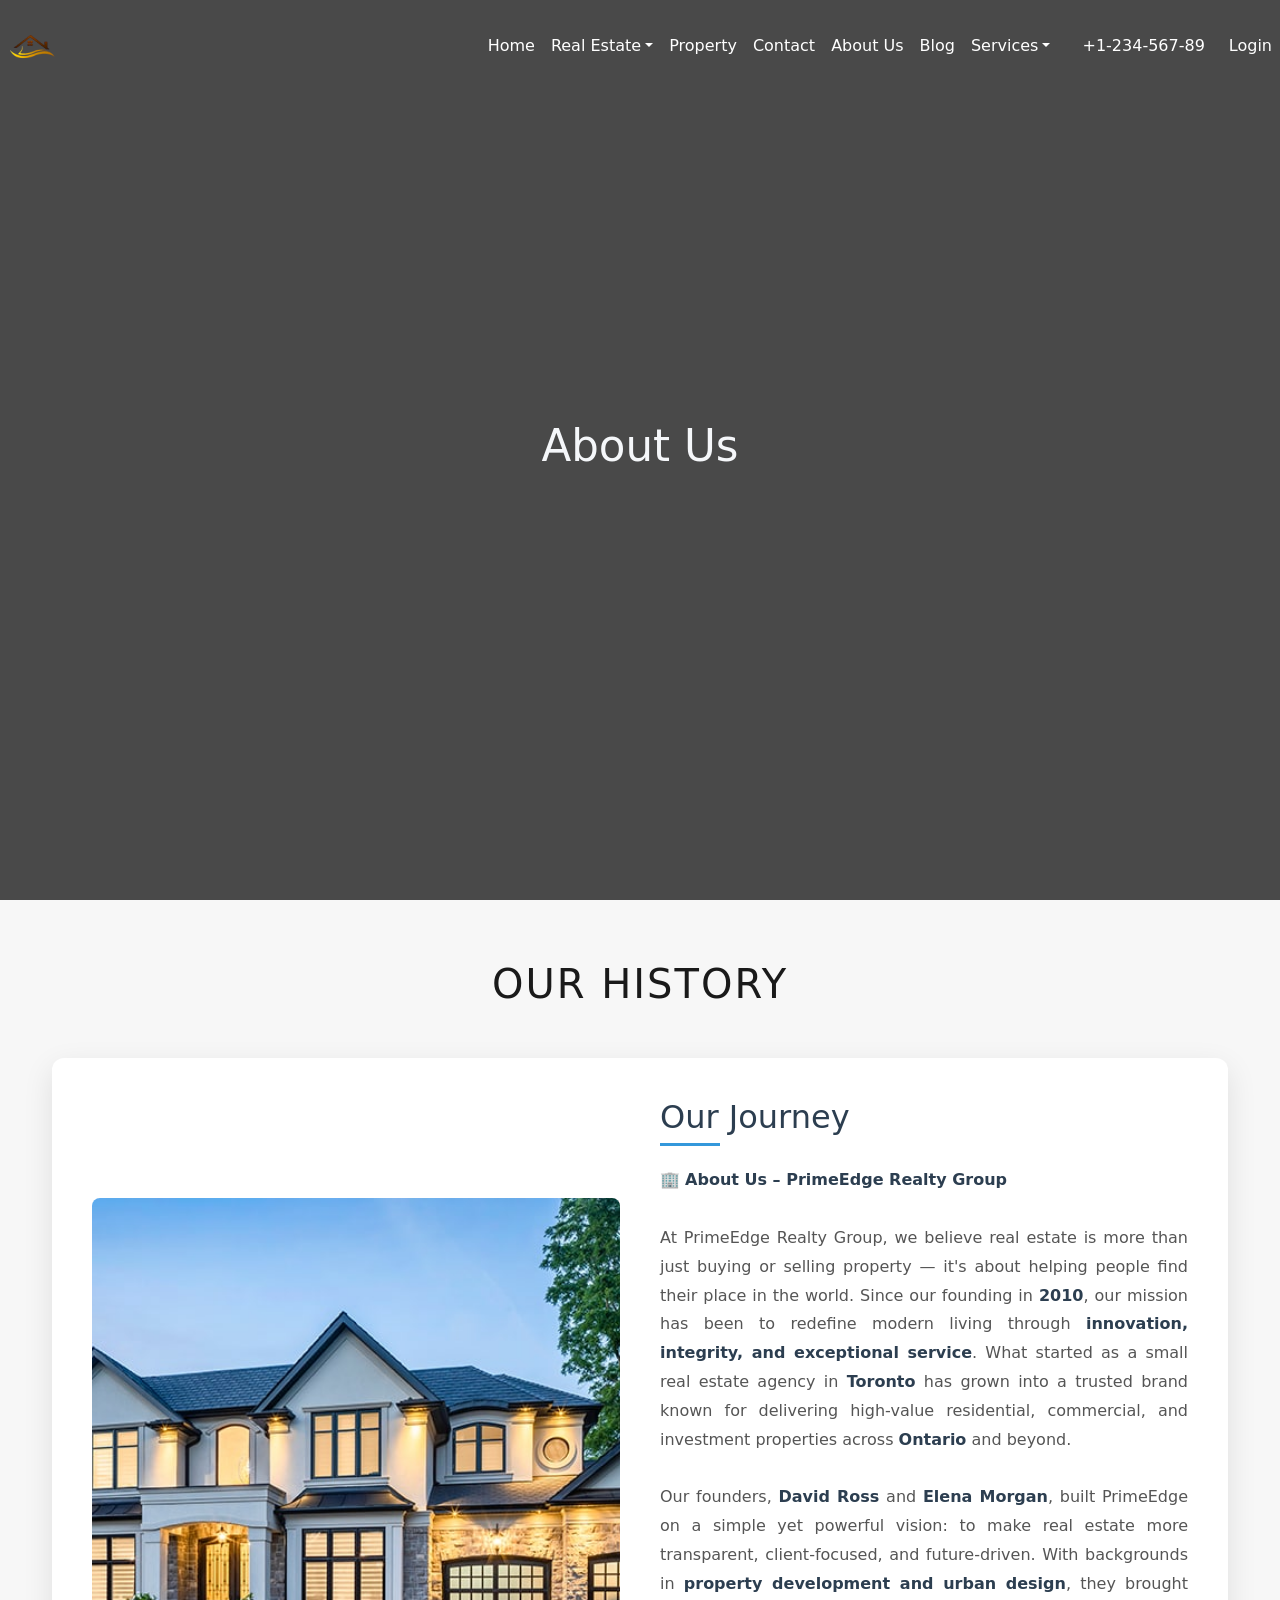
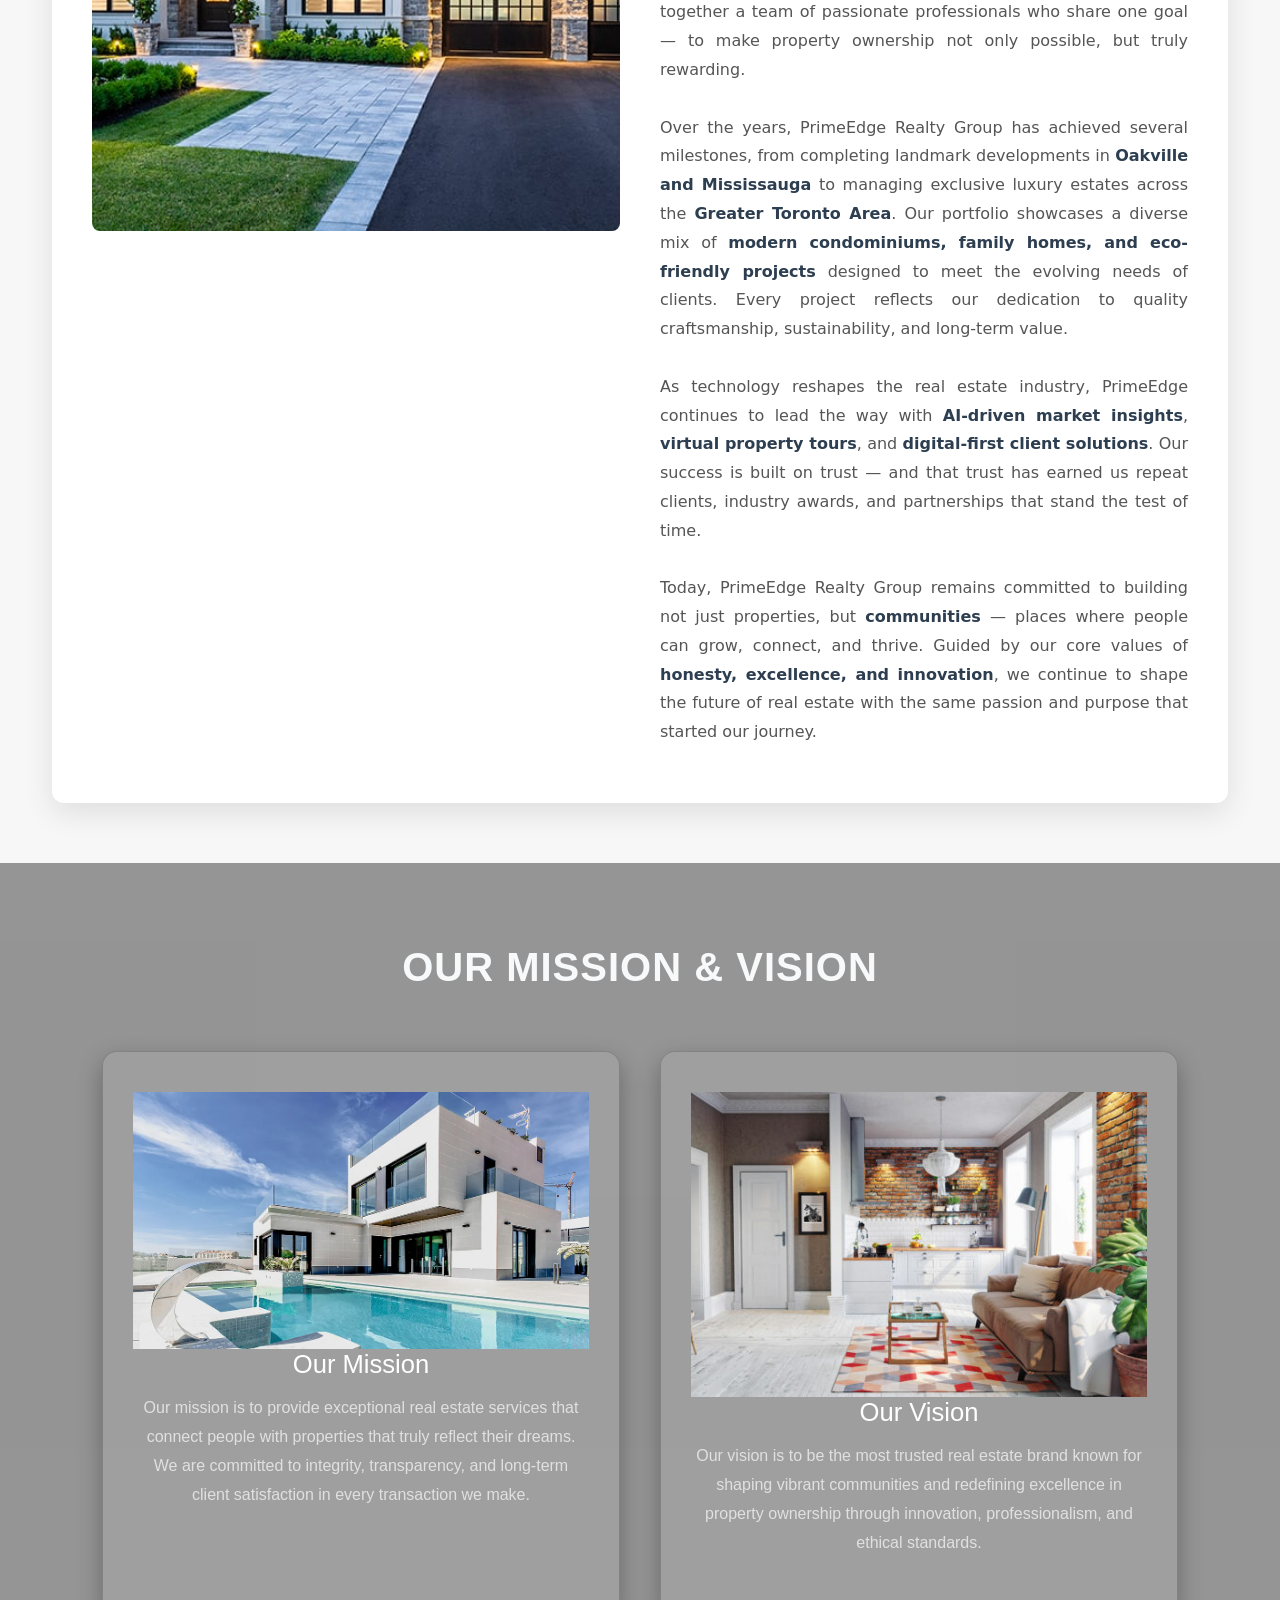
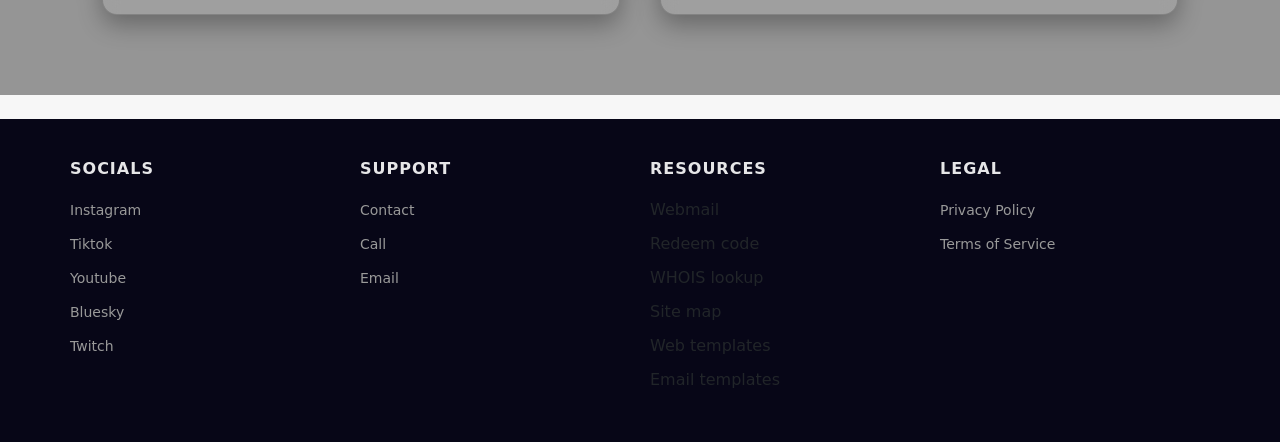
==== html/about.html @ 50046010 "summary" ====
<!DOCTYPE html>
<html lang="en">
<head>
    <meta charset="UTF-8">
    <meta name="viewport" content="width=device-width, initial-scale=1.0">
    <title>Document</title>
    <link href="https://cdn.jsdelivr.net/npm/bootstrap@5.3.2/dist/css/bootstrap.min.css" rel="stylesheet"/>
    <link rel="stylesheet" href="../css/style.css">
    
</head>
<body>
<body>
    <header>
   
<!-- Navbar -->
<nav class="navbar navbar-expand-lg navbar-light">
        <!-- ✅ Logo image -->
        <a class="navbar-brand fw-bold" href="#">
            <img src="../asset/img/logo-removebg-preview.png" alt="Logo">
        </a>
        <button class="navbar-toggler" type="button" data-bs-toggle="collapse" data-bs-target="#navMenu">
            <span class="navbar-toggler-icon"></span>
        </button>
        <div class="collapse navbar-collapse" id="navMenu">
            <ul class="navbar-nav ms-auto align-items-lg-center" style="color: aliceblue;">
                <li class="nav-item"><a class="nav-link" href="index.html">Home</a></li>
                <li class="nav-item dropdown">
                    <a class="nav-link dropdown-toggle" href="#" data-bs-toggle="dropdown">Real Estate</a>
                    <ul class="dropdown-menu">
                        <li><a class="dropdown-item" href="#">List Layout</a></li>
                        <li><a class="dropdown-item" href="#">Grid Layout</a></li>
                        <li><a class="dropdown-item" href="#">Agents</a></li>
                    </ul>
                </li>
                <li class="nav-item"><a class="nav-link" href="#">Property</a></li>
                <li class="nav-item"><a class="nav-link" href="contact.html">Contact</a></li>
                <li class="nav-item"><a class="nav-link" href="#">About Us</a></li>
                <li class="nav-item"><a class="nav-link" href="#">Blog</a></li>
                <li class="nav-item dropdown">
                    <a class="nav-link dropdown-toggle" href="#" data-bs-toggle="dropdown">Services</a>
                    <ul class="dropdown-menu">
                        <li><a class="dropdown-item" href="#">Buying</a></li>
                        <li><a class="dropdown-item" href="#">Selling</a></li>
                        <li><a class="dropdown-item" href="#">Consulting</a></li>
                    </ul>
                </li>
                <!-- Phone + Login buttons -->
                <li class="nav-item d-none d-lg-block ms-3">
                    <a class="nav-link btn btn-outline-light" href="tel:+123456789">+1-234-567-89</a>
                </li>
                <li class="nav-item d-none d-lg-block ms-2">
                    <a class="nav-link btn btn-danger" href="#">Login</a>
                </li>
            </ul>
        </div>
    </div>
</nav>
<!-- HERO IMAGES -->
<div id="container">
  <div id="hero-text"><h1>
    About Us
  </h1></div>
  <div id="overlay"></div>
</div>
   <!-- HISTORY -->
    <section class="history-section">
        <h2>Our History</h2>
        <div class="container">
            <div class="history-content">
                <div class="history-image">
                    <img src="../asset/img/rent i mage.jpg" alt="Company History">
                </div>
                <div class="history-text">
                    <h3>Our Journey</h3>
                    <p>
                        🏢 <strong>About Us – PrimeEdge Realty Group</strong>
                        <br><br>
                        At PrimeEdge Realty Group, we believe real estate is more than just buying or selling property — it's about helping people find their place in the world. Since our founding in <strong>2010</strong>, our mission has been to redefine modern living through <strong>innovation, integrity, and exceptional service</strong>. What started as a small real estate agency in <strong>Toronto</strong> has grown into a trusted brand known for delivering high-value residential, commercial, and investment properties across <strong>Ontario</strong> and beyond.
                        <br><br>
                        Our founders, <strong>David Ross</strong> and <strong>Elena Morgan</strong>, built PrimeEdge on a simple yet powerful vision: to make real estate more transparent, client-focused, and future-driven. With backgrounds in <strong>property development and urban design</strong>, they brought together a team of passionate professionals who share one goal — to make property ownership not only possible, but truly rewarding.
                        <br><br>
                        Over the years, PrimeEdge Realty Group has achieved several milestones, from completing landmark developments in <strong>Oakville and Mississauga</strong> to managing exclusive luxury estates across the <strong>Greater Toronto Area</strong>. Our portfolio showcases a diverse mix of <strong>modern condominiums, family homes, and eco-friendly projects</strong> designed to meet the evolving needs of clients. Every project reflects our dedication to quality craftsmanship, sustainability, and long-term value.
                        <br><br>
                        As technology reshapes the real estate industry, PrimeEdge continues to lead the way with <strong>AI-driven market insights</strong>, <strong>virtual property tours</strong>, and <strong>digital-first client solutions</strong>. Our success is built on trust — and that trust has earned us repeat clients, industry awards, and partnerships that stand the test of time.
                        <br><br>
                        Today, PrimeEdge Realty Group remains committed to building not just properties, but <strong>communities</strong> — places where people can grow, connect, and thrive. Guided by our core values of <strong>honesty, excellence, and innovation</strong>, we continue to shape the future of real estate with the same passion and purpose that started our journey.
                    </p>
                </div>
            </div>
        </div>
    </section>
    <!-- MISSION & VISION -->
    <section class="mission-vision">
  <div class="overlay"></div>
  <div class="container">
    <h2>Our Mission & Vision</h2>

    <div class="content-box">
      <div class="card mission">
        <img src="../asset/img/luxuryhome2024.webp" alt="">
        <h3>Our Mission</h3>
        <p>
          Our mission is to provide exceptional real estate services that connect
          people with properties that truly reflect their dreams. We are committed
          to integrity, transparency, and long-term client satisfaction in every
          transaction we make.
        </p>
      </div>

      <div class="card vision">
        <img src="../asset/img/sales 1.jpg" alt="">
        <h3>Our Vision</h3>
        <p>
          Our vision is to be the most trusted real estate brand known for shaping
          vibrant communities and redefining excellence in property ownership
          through innovation, professionalism, and ethical standards.
        </p>
      </div>
    </div>
  </div>
</section>
</main>
<br>

<!-- footer section -->
  <footer class="footer">
    <div class="contain">
      <div class="col">
        <h1>Socials</h1>
        <ul>
          <li><a href="https://instagram.com/tastedestroyer">Instagram</a></li>
          <li><a href="url">Tiktok</a></li>
          <li><a href="https://www.youtube.com/channel/UCC8LsY0VQxxzwYT3jdhdCZg">Youtube</a></li>
          <li><a href="https://bsky.app/profile/tastedestroyer.bsky.social">Bluesky</a></li>
          <li><a href="https://www.twitch.tv/tastedestroyer">Twitch</a></li>
        </ul>
      </div>
      <div class="col">
        <h1>Support</h1>
        <ul>
          <li><a href="">Contact</a></li>
          <li><a href="">Call</a></li>
          <li><a href="">Email</a></li>
        </ul>
      </div>
      <div class="col">
        <h1>Resources</h1>
        <ul>
          <li>Webmail</li>
          <li>Redeem code</li>
          <li>WHOIS lookup</li>
          <li>Site map</li>
          <li>Web templates</li>
          <li>Email templates</li>
        </ul>
      </div>
      <div class="col">
        <h1>Legal</h1>
        <ul>
          <li><a href="url">Privacy Policy</a></li>
          <li><a href="url">Terms of Service</a></li>
        </ul>
      </div>
      <div class="clearfix"></div>
    </div>
  </footer>
  <!-- END OF FOOTER -->



    <script src="https://cdn.jsdelivr.net/npm/bootstrap@5.3.2/dist/js/bootstrap.bundle.min.js"></script>
</body>
</html>
---- css/style.css ----
/* =========================
  Base / Reset
  ========================= */
*,
*::before,
*::after {
  box-sizing: border-box;
}

html,
body {
  margin: 0;
  padding: 0;
  background: #f7f7f7;
  overflow-x: hidden;
  /* Prevent horizontal scroll */
  width: 100%;
  min-height: 100vh;
}

/* Ensure header/main/section backgrounds remain transparent where required */
header,
main,
section {
  background: transparent !important;
  width: 100%;
  max-width: 100vw;
}

main {
  margin: 0;
  padding-bottom: 0;
}

/* =========================
  Navbar
  ========================= */
.navbar {
  position: absolute;
  top: 0;
  width: 100%;
  z-index: 10;
  transition: background-color 0.3s ease;
  background: transparent;
  padding: 0.6rem 0;
}

.navbar.scrolled {
  background-color: rgba(255, 255, 255, 0.97) !important;
  box-shadow: 0 2px 8px rgba(0, 0, 0, 0.08);
}

.navbar .nav-link {
  color: white !important;
  transition: color 0.3s;
}

.navbar.scrolled .nav-link {
  color: #333 !important;
}

.navbar-brand {
  padding: 0.25rem 0;
}

.navbar-brand img {
  height: 65px;
  width: auto;
  max-width: 220px;
  transition: all 0.3s ease;
  object-fit: contain;
  filter: brightness(1.1) contrast(1.1);
  drop-shadow: 0 2px 4px rgba(0, 0, 0, 0.1);
}

.navbar.scrolled .navbar-brand img {
  filter: brightness(0) invert(0);
}

/* Logo responsive adjustments */
@media (max-width: 768px) {
  .navbar-brand img {
    height: 50px;
    max-width: 180px;
  }
}

@media (max-width: 576px) {
  .navbar-brand img {
    height: 45px;
    max-width: 150px;
  }
}

/* Show dropdown on hover for desktop */
@media (min-width: 992px) {
  .navbar .nav-item.dropdown:hover .dropdown-menu {
    display: block;
    margin-top: 0;
  }
}

/* =========================
  Carousel / Slider / FP (Featured Properties)
  ========================= */
.carousel-item {
  height: 100vh;
  min-height: 0px;
  background-size: cover;
  background-position: center;
  position: relative;
}

.carousel-item::after {
  content: "";
  position: absolute;
  top: 0;
  left: 0;
  width: 100%;
  height: 100%;
  background: rgba(0, 0, 0, 0.45);
  z-index: 1;
}

/* Carousel controls */
.carousel-control-prev-icon,
.carousel-control-next-icon {
  background-color: rgba(0, 0, 0, 0.8);
  border-radius: 50%;
  padding: 0.8rem;
}

.carousel-control-prev,
.carousel-control-next {
  width: 5%;
  z-index: 25;
}

/* Featured properties section specifics */
.fp-section {
  position: relative;
  background: transparent !important;
  z-index: 5;
  padding-bottom: 8rem;
  overflow: visible !important;
}

.fp-section .fp-img {
  height: 420px;
  width: 100%;
  object-fit: cover;
  border-radius: 0.75rem;
  display: block;
}

.fp-section .carousel-item {
  position: relative;
  z-index: 1;
  overflow: visible !important;
}

/* Floating property card */
.fp-card {
  position: absolute;
  width: 75%;
  top: 100%;
  left: 50%;
  transform: translate(-50%, -50%);
  border-radius: 1rem;
  background-color: #fff;
  z-index: 20;
  box-shadow: 0 8px 35px rgba(0, 0, 0, 0.2);
  transition: all 0.4s ease;
  overflow: visible;
}

.fp-card:hover {
  transform: translate(-50%, -55%);
  box-shadow: 0 12px 40px rgba(0, 0, 0, 0.25);
}

.fp-card .card-body {
  padding: 1.6rem;
  overflow: visible;
}

/* Headings inside fp section */
.fp-section h5 {
  color: #212529;
  font-weight: 600;
  margin-bottom: 0.5rem;
}

.fp-section h2 {
  font-weight: 700;
  color: #222;
  margin-bottom: 0.5rem;
}

.fp-section p {
  color: #6c757d;
  font-size: 0.95rem;
}

/* FP responsive tweaks */
@media (max-width: 992px) {
  .fp-card {
    width: 85%;
    transform: translate(-50%, -45%);
  }

  .fp-card:hover {
    transform: translate(-50%, -50%);
  }
}

@media (max-width: 576px) {
  .fp-section {
    padding-bottom: 6rem;
  }

  .fp-section .fp-img {
    height: 300px;
  }

  .fp-card {
    width: 90%;
    transform: translate(-50%, -40%);
  }

  .fp-card:hover {
    transform: translate(-50%, -45%);
  }

  .fp-card .card-body {
    padding: 1rem;
  }

  .fp-section h2 {
    font-size: 1.5rem;
  }
}

/* =========================
  Contact Form
  ========================= */
.contact-form {
  position: absolute;
  top: 50%;
  right: 5%;
  transform: translateY(-50%);
  background: #fff;
  color: #222;
  padding: 32px 28px;
  box-shadow: 0 8px 32px rgba(0, 0, 0, 0.18);
  z-index: 9;
  max-width: 400px;
  width: 90%;
  border: 1px solid #eee;
  opacity: 0.97;
}

.contact-form h5 {
  margin-bottom: 1.2rem;
  font-weight: 700;
  letter-spacing: 0.5px;
  color: #d32f2f;
}

.contact-form .form-control,
.contact-form textarea {
  border-radius: 7px;
  border: 1px solid #e0e0e0;
  box-shadow: none;
  font-size: 1rem;
}

.contact-form .btn-danger {
  border-radius: 7px;
  font-weight: 600;
  letter-spacing: 0.5px;
  box-shadow: 0 2px 8px rgba(211, 47, 47, 0.08);
  background: linear-gradient(90deg, #d32f2f 60%, #ff5252 100%);
  border: none;
}

.contact-form .btn-danger:hover {
  background: linear-gradient(90deg, #ff5252 60%, #d32f2f 100%);
}

/* Contact responsive */
@media (max-width: 992px) {
  .contact-form {
    position: static;
    transform: none;
    margin: 2rem auto 1.5rem;
    width: 95%;
    max-width: 440px;
    box-shadow: 0 4px 16px rgba(0, 0, 0, 0.10);
  }
}

@media (max-width: 768px) {
  .contact-form {
    margin-top: 1.2rem;
    margin-bottom: 1.2rem;
    padding: 22px 15px;
    width: 90%;
  }

  .contact-form .form-control,
  .contact-form textarea {
    font-size: 0.97rem;
  }
}

@media (max-width: 576px) {
  .contact-form {
    padding: 18px 12px;
    width: 90%;
  }
}

/* =========================
  Search / Advanced Search Card
  ========================= */
.search-wrapper {
  position: relative;
}

.search-card {
  position: absolute;
  top: 55%;
  left: 50%;
  transform: translate(-50%, -50%);
  background: #fff;
  width: 95%;
  max-width: 1000px;
  z-index: 15;
}

.search-card .card-body {
  padding: 25px;
}

.search-card .form-label {
  font-size: 0.9rem;
  color: #444;
}

.search-card button {
  margin-top: 6px;
}

/* Search responsive */
@media (max-width: 992px) {
  .search-card {
    margin-top: 1.5rem;
    margin-bottom: 1.5rem;
    position: static;
    transform: none;
    width: 95%;
    max-width: 600px;
  }

  .search-card .card-body {
    padding: 18px 15px;
  }
}

@media (max-width: 768px) {
  .search-card {
    margin-top: 1.2rem;
    margin-bottom: 1.2rem;
    width: 95%;
    max-width: 95%;
  }

  .search-card .card-body {
    padding: 15px 10px;
  }
}

@media (max-width: 576px) {
  .search-card .card-body {
    padding: 12px 8px;
  }
}

/* =========================
  Property Cards / Listings
  ========================= */
.properties-section h4 {
  font-size: 2rem;
}

.properties-section h2 {
  font-size: 3rem;
}

.property-card {
  background: #fff;
  border-radius: 10px;
  overflow: hidden;
  transition: all 0.3s ease;
}

.property-card:hover {
  transform: translateY(-5px);
  box-shadow: 0 8px 20px rgba(0, 0, 0, 0.1);
}

.property-img img {
  width: 100%;
  height: 220px;
  object-fit: cover;
}

.image-badges {
  position: absolute;
  top: 10px;
  left: 10px;
  display: flex;
  gap: 5px;
}

.image-badges span {
  background: rgba(0, 0, 0, 0.6);
  color: white;
  font-size: 0.85rem;
  padding: 2px 8px;
  border-radius: 5px;
}

.agent-info {
  position: absolute;
  bottom: 10px;
  left: 10px;
  display: flex;
  align-items: center;
  background: rgba(255, 255, 255, 0.9);
  border-radius: 30px;
  padding: 5px 10px;
}

.agent-info img {
  width: 35px;
  height: 35px;
  border-radius: 50%;
  margin-right: 8px;
}

.property-body h5 {
  margin-bottom: 5px;
}

.property-footer i {
  cursor: pointer;
  transition: 0.3s;
}

.property-footer i:hover {
  color: #dc3545;
}

.pagination .page-item.active .page-link {
  background-color: #00bfa6;
  border-color: #00bfa6;
  color: white;
}

/* =========================
  Buy / Sell Section (diagonal background)
  ========================= */
.buy-sell-section {
  position: relative;
  margin: 60px 0;
  overflow: hidden;
  transform: skewY(-3deg);
}

.buy-sell-bg {
  background-image: url('../asset/img/pov\ of\ a\ pool.webp');
  background-size: cover;
  background-position: center;
  position: relative;
  padding: 100px 20px;
  transform: skewY(3deg);
  color: white;
}

.buy-sell-bg .overlay {
  position: absolute;
  top: 0;
  left: 0;
  width: 100%;
  height: 100%;
  background: rgba(0, 0, 0, 0.4);
  z-index: 1;
}

.buy-sell-bg .content {
  position: relative;
  z-index: 2;
  text-align: center;
  max-width: 800px;
  margin: 0 auto;
}

.buy-sell-bg h5 {
  font-size: 18px;
  text-transform: uppercase;
  margin-bottom: 10px;
}

.buy-sell-bg h2 {
  font-size: 30px;
  line-height: 1.4;
  margin-bottom: 15px;
}

.buy-sell-bg p {
  font-size: 20px;
  margin-bottom: 25px;
}

.buttons {
  display: flex;
  justify-content: center;
  gap: 15px;
}

.btn {
  padding: 12px 28px;
  border-radius: 4px;
  text-decoration: none;
  font-weight: 500;
  transition: all 0.3s ease;
}

.btn-primary {
  background-color: #e2572a;
  color: white;
}

.btn-primary:hover {
  background-color: #c24520;
}

.btn-secondary {
  background-color: rgba(255, 255, 255, 0.2);
  color: white;
  border: 1px solid rgba(255, 255, 255, 0.5);
}

.btn-secondary:hover {
  background-color: white;
  color: #333;
}

/* =========================
  News / Blog Cards
  ========================= */
.news-section {
  padding: 80px 0;
  text-align: center;
}

.news-section h2 {
  font-weight: 700;
  margin-bottom: 10px;
}

.news-section p.subheading {
  color: #6c757d;
  margin-bottom: 50px;
}

.news-card {
  background: #fff;
  border: none;
  border-radius: 20px;
  overflow: hidden;
  transition: transform 0.3s ease, box-shadow 0.3s ease;
}

.news-card:hover {
  transform: translateY(-8px);
  box-shadow: 0 10px 20px rgba(0, 0, 0, 0.1);
}

.news-card img {
  width: 100%;
  height: 220px;
  object-fit: cover;
}

.news-card-body {
  padding: 25px;
  text-align: left;
}

.news-card-body small {
  color: #6c757d;
  display: block;
  margin-bottom: 8px;
}

.news-card-body a.category {
  color: #0d6efd;
  text-decoration: none;
  font-weight: 500;
}

.news-card-body h5 {
  font-weight: 600;
  margin: 5px 0 10px;
}

.news-card-body p {
  color: #6c757d;
  font-size: 15px;
}

.news-card-body .author {
  font-size: 14px;
  font-weight: 500;
  margin-top: 15px;
  color: #212529;
}

/* =========================
  Featured Properties Section
  ========================= */
.featured-properties-section {
  background: #f8f9fa;
}

.featured-properties-section .carousel-item {
  height: auto;
  min-height: 400px;
  background: transparent;
}

.featured-properties-section .carousel-item::after {
  display: none;
}

.featured-image {
  overflow: hidden;
  border-radius: 15px;
}

.featured-image img {
  width: 100%;
  height: 400px;
  object-fit: cover;
  transition: transform 0.3s ease;
}

.featured-image:hover img {
  transform: scale(1.05);
}

.featured-content {
  background: white;
  border-radius: 15px;
  box-shadow: 0 10px 30px rgba(0, 0, 0, 0.1);
  height: 400px;
  display: flex;
  flex-direction: column;
  justify-content: center;
}

.featured-content h3 {
  color: #333;
  font-size: 1.5rem;
}

.detail-item {
  text-align: center;
}

.detail-item i {
  margin-bottom: 8px;
}

.detail-item h6 {
  color: #333;
  margin-bottom: 0;
}

.carousel-control-prev,
.carousel-control-next {
  width: 5%;
  opacity: 0.8;
}

.carousel-control-prev-icon,
.carousel-control-next-icon {
  width: 2rem;
  height: 2rem;
}

/* Responsive adjustments */
@media (max-width: 992px) {
  .featured-content {
    height: auto;
    margin-top: 20px;
  }

  .featured-image img {
    height: 300px;
  }
}

@media (max-width: 768px) {
  .featured-properties-section .carousel-item {
    min-height: auto;
  }

  .featured-content {
    padding: 20px !important;
  }

  .featured-content h3 {
    font-size: 1.25rem;
  }
}

/* =========================
  Features Section
  ========================= */
.features-section {
  text-align: center;
  padding: 80px 10%;
}

.section-header .subtitle {
  color: #00b8a9;
  font-weight: 600;
}

.section-header .title {
  font-size: 2.5rem;
  margin: 5px 0;
}

/* fixed typo */
.section-header .description {
  color: #777;
  margin-bottom: 50px;
}

.features-grid {
  display: grid;
  grid-template-columns: repeat(auto-fit, minmax(250px, 1fr));
  gap: 50px 40px;
  justify-items: center;
}

.feature-box {
  max-width: 350px;
}

.feature-box .icon {
  font-size: 2.5rem;
  color: #00b8a9;
  margin-bottom: 15px;
  display: inline-block;
}

.feature-box h3 {
  font-size: 1.2rem;
  margin: 10px 0;
  font-weight: 600;
}

.feature-box p {
  color: #666;
  font-size: 0.95rem;
  line-height: 1.6;
}

/* =========================
  Partners / Slider
  ========================= */
.partners-section {
  padding: 60px 0;
  overflow: hidden;
  background: #fff;
  position: relative;
  text-align: center;
}

.section-title {
  font-size: 32px;
  font-weight: 700;
  margin-bottom: 10px;
}

.section-subtitle {
  font-size: 16px;
  font-weight: 400;
  margin-bottom: 40px;
}

.slider-wrapper {
  width: 100%;
  overflow: hidden;
  position: relative;
  display: flex;
  justify-content: center;
  align-items: center;
  mask: linear-gradient(90deg, transparent, white 20%, white 80%, transparent);
  -webkit-mask: linear-gradient(90deg, transparent, white 20%, white 80%, transparent);
}

.slider-track {
  display: flex;
  gap: 60px;
  animation: slideCenter 30s linear infinite;
  will-change: transform;
  align-items: center;
  width: max-content;
}

.partner-item {
  display: flex;
  justify-content: center;
  align-items: center;
  flex-shrink: 0;
  min-width: 120px;
}

.partner-item img {
  width: 120px;
  height: 120px;
  object-fit: contain;
  opacity: .6;
  filter: grayscale(100%);
  transition: all .3s ease;
  border-radius: 10px;
  display: block;
}

.partner-item:hover img {
  opacity: 1;
  filter: grayscale(0);
  transform: scale(1.1);
  box-shadow: 0 8px 22px rgba(0, 0, 0, 0.25);
}

@keyframes slideCenter {
  0% {
    transform: translateX(50%);
  }

  100% {
    transform: translateX(-50%);
  }
}

@media(max-width: 768px) {
  .partner-item img {
    width: 90px;
    height: 90px;
  }
}


        .contact-container {
            max-width: 1200px;
            margin: 0 auto;
            background: white;
            padding: 60px;
            border-radius: 8px;
            box-shadow: 0 2px 10px rgba(0, 0, 0, 0.1);
        }

        .contact-grid {
            display: grid;
            grid-template-columns: 1fr 1fr;
            gap: 60px;
        }

        .form-section {
            display: flex;
            flex-direction: column;
        }

        .form-group {
            margin-bottom: 25px;
        }

        label {
            display: block;
            margin-bottom: 8px;
            color: #333;
            font-size: 14px;
            font-weight: 500;
        }

        input[type="text"],
        input[type="email"],
        input[type="tel"],
        textarea {
            width: 100%;
            padding: 12px 15px;
            border: 1px solid #e0e0e0;
            border-radius: 4px;
            font-size: 14px;
            color: #666;
            transition: border-color 0.3s ease;
            font-family: inherit;
        }

        input[type="text"]:focus,
        input[type="email"]:focus,
        input[type="tel"]:focus,
        textarea:focus {
            outline: none;
            border-color: #17a2b8;
        }

        input::placeholder,
        textarea::placeholder {
            color: #999;
        }

        textarea {
            resize: vertical;
            min-height: 150px;
        }

        .gdpr-section {
            margin-bottom: 25px;
        }

        .gdpr-label {
            font-size: 13px;
            font-weight: 600;
            margin-bottom: 12px;
            display: block;
        }

        .required {
            color: #dc3545;
        }

        .checkbox-wrapper {
            display: flex;
            align-items: flex-start;
            gap: 10px;
        }

        input[type="checkbox"] {
            margin-top: 4px;
            width: 16px;
            height: 16px;
            cursor: pointer;
            flex-shrink: 0;
        }

        .checkbox-label {
            color: #666;
            font-size: 13px;
            line-height: 1.5;
            cursor: pointer;
        }

        .submit-btn {
            background-color: #17a2b8;
            color: white;
            padding: 14px 32px;
            border: none;
            border-radius: 4px;
            font-size: 15px;
            font-weight: 600;
            cursor: pointer;
            transition: background-color 0.3s ease;
            display: inline-block;
        }

        .submit-btn:hover {
            background-color: #138496;
        }

        .info-section {
            display: grid;
            grid-template-columns: 1fr 1fr;
            gap: 30px 40px;
            align-items: start;
        }

        .info-item {
            display: flex;
            align-items: flex-start;
            gap: 15px;
        }

        .info-icon {
            width: 20px;
            height: 20px;
            color: #666;
            flex-shrink: 0;
            margin-top: 2px;
        }

        .info-content h3 {
            font-size: 14px;
            font-weight: 600;
            color: #333;
            margin-bottom: 5px;
        }

        .info-content p {
            font-size: 14px;
            color: #666;
            line-height: 1.6;
        }

        @media (max-width: 968px) {
            .contact-container {
                padding: 40px 30px;
            }

            .contact-grid {
                grid-template-columns: 1fr;
                gap: 40px;
            }
        }

        @media (max-width: 480px) {
            .contact-container {
                padding: 30px 20px;
            }

            body {
                padding: 20px 10px;
            }
        }

/* =========================
  Footer
  ========================= */
footer.footer {
  background-color: #070617;
  width: 100vw;
  margin: 0;
  margin-left: calc(-50vw + 50%);
  padding: 40px 0;
  box-sizing: border-box;
  position: relative;
}

footer.footer .contain {
  max-width: 1200px;
  margin: 0 auto;
  padding: 0 20px;
  display: flex;
  flex-wrap: wrap;
  gap: 30px;
}

footer.footer .col {
  flex: 1;
  min-width: 200px;
}

footer.footer .col h1 {
  color: rgba(255, 255, 255, 0.9);
  font-size: 16px;
  font-weight: 600;
  text-transform: uppercase;
  letter-spacing: 1px;
  margin: 0 0 20px 0;
  padding: 0;
}

footer.footer .col ul {
  list-style: none;
  margin: 0;
  padding: 0;
}

footer.footer .col ul li {
  margin-bottom: 10px;
}

footer.footer .col ul li a {
  color: #999999;
  text-decoration: none;
  font-size: 14px;
  transition: color 0.3s ease;
}

footer.footer .col ul li a:hover {
  color: #ffffff;
}

.clearfix {
  clear: both;
}

/* Footer responsive */
@media (max-width: 768px) {
  footer.footer .contain {
    flex-direction: column;
    gap: 20px;
  }

  footer.footer .col {
    min-width: auto;
  }
}

/* =========================
  Utilities / Misc
  ========================= */
.dummy_page {
  height: 200px;
  width: 100%;
  background-color: #f0f0f0;
  text-align: center;
  padding: 60px 0;
}

/* small fixes */
.property-body h5,
.news-card-body h5 {
  line-height: 1.2;
}

/* Additional fixes for horizontal scroll prevention */
main .container,
main .container-fluid {
  max-width: 100%;
  padding-left: 15px;
  padding-right: 15px;
}

.row {
  margin-left: 0;
  margin-right: 0;
}

.col,
.col-md-3,
.col-md-4,
.col-md-6,
.col-lg-4 {
  padding-left: 10px;
  padding-right: 10px;
}

/* Fix carousel overflow */
.carousel,
.carousel-inner,
.carousel-item {
  width: 100%;
  max-width: 100vw;
  overflow: hidden;
}

/* Fix slider track overflow */
.slider-wrapper {
  overflow: hidden;
  width: 100%;
}



/* Ensure all sections stay within viewport */
section {
  max-width: 100vw;
  overflow-x: hidden;
}

/* Fix agent cards spacing */
@media (max-width: 768px) {

  .col-md-6,
  .col-lg-4 {
    margin-bottom: 20px;
  }
}

/* Fix news section spacing */
.news-section {
  padding: 60px 15px;
}

/* Fix features section spacing */
.features-section {
  padding: 60px 15px;
}

/* Responsive improvements */
@media (max-width: 576px) {
  .container {
    padding-left: 10px;
    padding-right: 10px;
  }

  .properties-section h4 {
    font-size: 1.5rem;
  }

  .properties-section h2 {
    font-size: 2rem;
  }

  .fp-section h2 {
    font-size: 1.8rem;
  }
}

/* Fix any remaining overflow issues */
img {
  max-width: 100%;
  height: auto;
}

.card-img-top {
  width: 100%;
  height: 200px;
  object-fit: cover;
}

/* Ensure buttons don't cause overflow */
.btn {
  word-wrap: break-word;
  white-space: normal;
}
 
/* ===== Mission & Vision Section ===== */
.mission-vision {
  position: relative;
  background: linear-gradient(rgba(13, 13, 13, 0.7), rgba(13, 13, 13, 0.7)),
    url('https://images.unsplash.com/photo-1560185127-6ed189bf02ef?auto=format&fit=crop&w=1600&q=80') center/cover no-repeat;
  color: #fff;
  padding: 80px 20px;
  font-family: 'Poppins', sans-serif;
  overflow: hidden;
}

/* Optional semi-transparent overlay for depth */
.mission-vision .overlay {
  position: absolute;
  top: 0;
  left: 0;
  width: 100%;
  height: 100%;
  background: rgba(0, 0, 0, 0.4);
  z-index: 0;
}

.mission-vision .container {
  position: relative;
  z-index: 2;
  max-width: 1100px;
  margin: 0 auto;
  text-align: center;
}

.mission-vision h2 {
  font-size: 2.5rem;
  color: #f8f9fa;
  margin-bottom: 60px;
  font-weight: 600;
  letter-spacing: 1px;
  text-transform: uppercase;
}

.mission-vision .content-box {
  display: grid;
  grid-template-columns: 1fr 1fr;
  gap: 40px;
}

.mission-vision .card {
  background: rgba(255, 255, 255, 0.1);
  backdrop-filter: blur(8px);
  border-radius: 15px;
  padding: 40px 30px;
  box-shadow: 0 10px 25px rgba(0, 0, 0, 0.3);
  transition: transform 0.3s ease, box-shadow 0.3s ease;
  animation: fadeUp 1.2s ease both;
}

.mission-vision .card:hover {
  transform: translateY(-10px);
  box-shadow: 0 15px 30px rgba(0, 0, 0, 0.4);
}

.mission-vision .icon {
  font-size: 3rem;
  margin-bottom: 15px;
}

.mission-vision h3 {
  font-size: 1.6rem;
  color: #ffffff;
  margin-bottom: 15px;
  font-weight: 500;
}

.mission-vision p {
  font-size: 1rem;
  color: #e0e0e0;
  line-height: 1.8;
}

/* Responsive Layout */
@media (max-width: 900px) {
  .mission-vision .content-box {
    grid-template-columns: 1fr;
  }
}

/* Fade-up animation */
@keyframes fadeUp {
  from {
    opacity: 0;
    transform: translateY(30px);
  }
  to {
    opacity: 1;
    transform: translateY(0);
  }
}
.history-section {
            padding: 60px 20px;
            background: linear-gradient(135deg, #f5f7fa 0%, #c3cfe2 100%);
        }

        .history-section h2 {
            text-align: center;
            font-size: 2.5rem;
            color: #1a1a1a;
            margin-bottom: 50px;
            text-transform: uppercase;
            letter-spacing: 2px;
        }

        .container {
            max-width: 1200px;
            margin: 0 auto;
        }

        .history-content {
            display: grid;
            grid-template-columns: 1fr 1fr;
            gap: 40px;
            /* align-items: center; */
            background: white;
            padding: 40px;
            border-radius: 12px;
            box-shadow: 0 10px 30px rgba(0, 0, 0, 0.1);
        }

        .history-image {
            overflow: hidden;
            border-radius: 8px;
        }

        .history-image img {
            width: 100%;
            height: 50%;
            margin-top: 100px;
            object-fit: cover;
            border-radius: 8px;
            transition: transform 0.3s ease;
        }

        .history-image:hover img {
            transform: scale(1.05);
        }

        .history-text h3 {
            font-size: 2rem;
            color: #2c3e50;
            margin-bottom: 20px;
            position: relative;
            padding-bottom: 10px;
        }

        .history-text h3::after {
            content: '';
            position: absolute;
            bottom: 0;
            left: 0;
            width: 60px;
            height: 3px;
            background: #3498db;
        }

        .history-text p {
            font-size: 1rem;
            color: #555;
            line-height: 1.8;
            text-align: justify;
        }

        .history-text strong {
            color: #2c3e50;
            font-weight: 600;
        }

        /* Responsive Design */
        @media (max-width: 768px) {
            .history-section h2 {
                font-size: 2rem;
                margin-bottom: 30px;
            }

            .history-content {
                grid-template-columns: 1fr;
                padding: 30px 20px;
                gap: 30px;
            }

            .history-text h3 {
                font-size: 1.5rem;
            }

            .history-text p {
                font-size: 0.95rem;
            }
        }

        @media (max-width: 480px) {
            .history-section {
                padding: 40px 15px;
            }

            .history-section h2 {
                font-size: 1.5rem;
            }

            .history-content {
                padding: 20px 15px;
            }
        }* {
  margin: 0;
  padding: 0;
}

#container {
  width: 100vw;
  height: 100vh;
  max-width: 100%;
  background: center / cover no-repeat url("https://cdn.pixabay.com/photo/2015/01/09/11/11/startup-594126_960_720.jpg");
  position: relative;
}

#hero-text {
  z-index: 1;
  position: relative;
  display: flex;
  justify-content: center;
  align-items: center;
  width: 100vw;
  height: 100vh;
}

#hero-text h1 {
  text-transform: capitalize;
  font-size: calc(2rem + 0.9vw);
  color: hsl(216, 33%, 97%);
}

#overlay {
  background: #000;
  width: 100%;
  height: 100%;
  opacity: 0.7;
  position: absolute;
  top: 0;
}
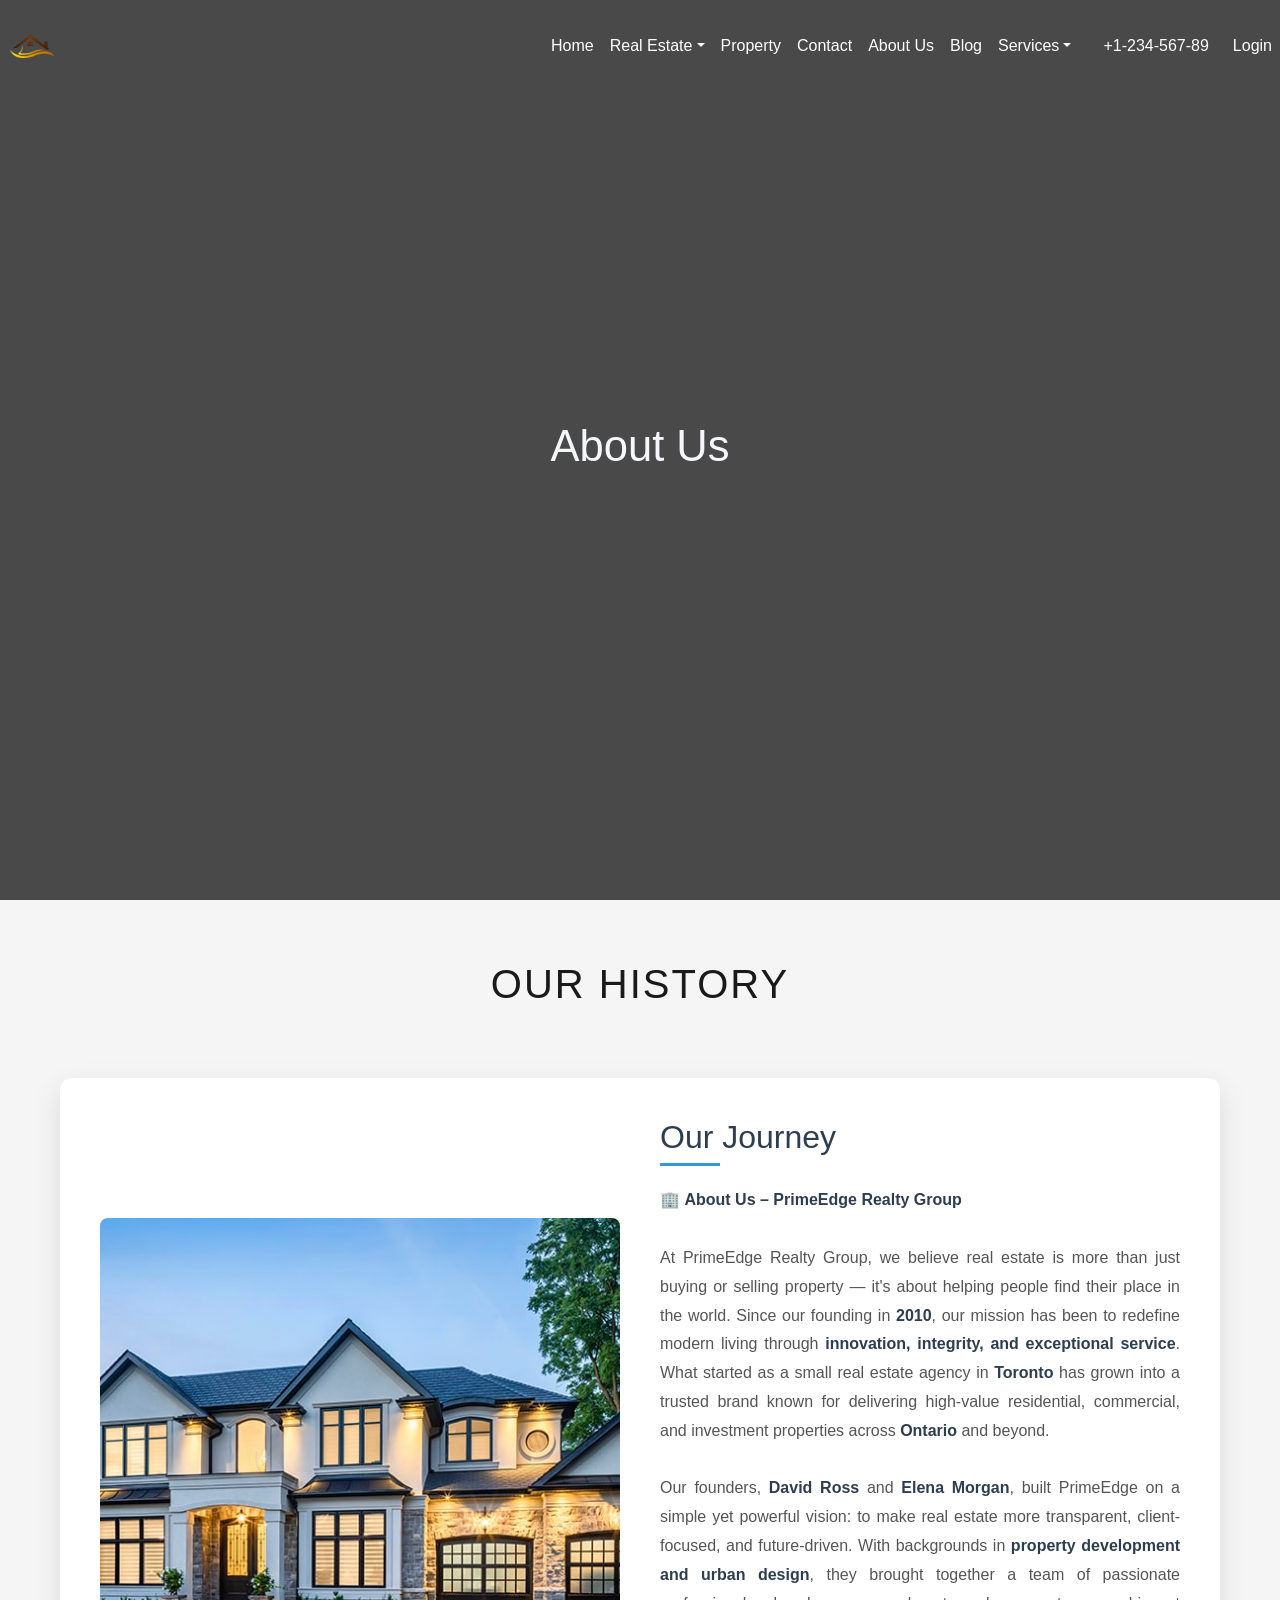
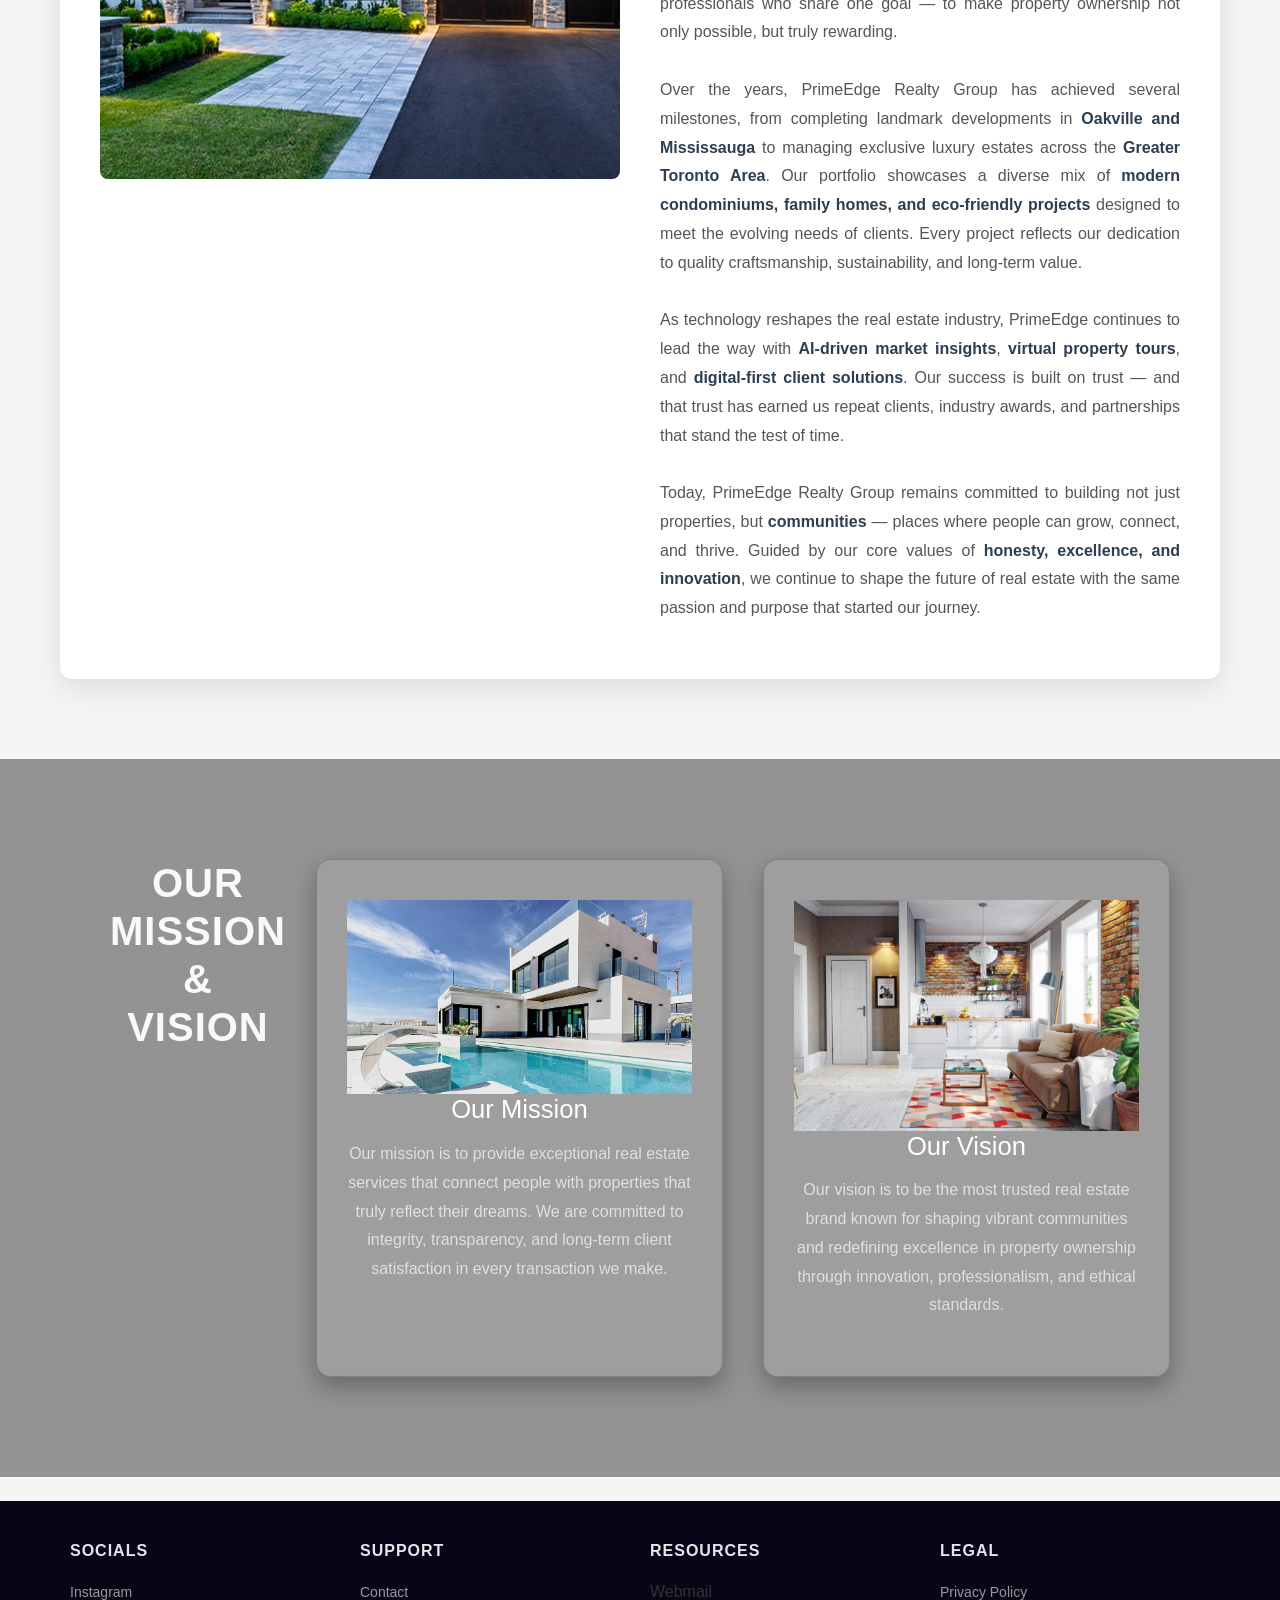
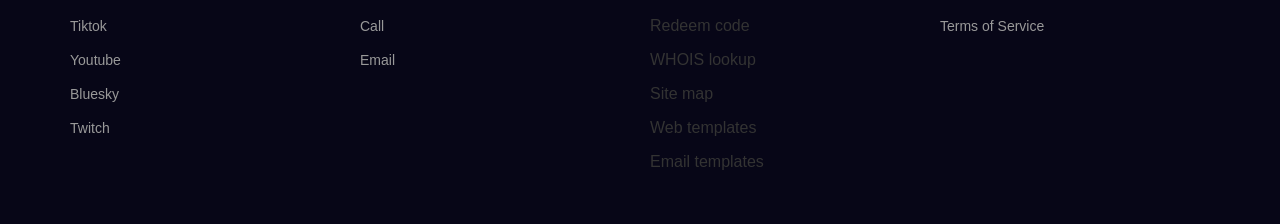
==== commit 83311456: "summary" ====
--- a/html/about.html
+++ b/html/about.html
@@ -57,10 +57,14 @@
 </nav>
 <!-- HERO IMAGES -->
 <div id="container">
-  <div id="hero-text"><h1>
+  <div id="hero-text">
+    <h1>
     About Us
-  </h1></div>
-  <div id="overlay"></div>
+  </h1>
+</div>
+  <div id="overlay">
+    
+  </div>
 </div>
    <!-- HISTORY -->
     <section class="history-section">
--- a/css/style.css
+++ b/css/style.css
@@ -1040,6 +1040,317 @@
                 padding: 20px 10px;
             }
         }
+                * {
+            margin: 0;
+            padding: 0;
+            box-sizing: border-box;
+        }
+
+        body {
+            font-family: 'Segoe UI', Tahoma, Geneva, Verdana, sans-serif;
+            background-color: #f5f5f5;
+            color: #333;
+        }
+        
+        .container {
+            display: flex;
+            max-width: 1400px;
+            margin: 0 auto;
+            gap: 30px;
+            padding: 20px;
+        }
+
+        .main-content {
+            flex: 2;
+        }
+
+        .sidebar {
+            flex: 1;
+            max-width: 400px;
+        }
+
+        .gallery-post {
+            background: white;
+            border-radius: 8px;
+            overflow: hidden;
+            box-shadow: 0 2px 10px rgba(0,0,0,0.1);
+            position: relative;
+        }
+
+        .post-image {
+            width: 100%;
+            height: 500px;
+            object-fit: cover;
+        }
+
+        .post-header {
+            position: absolute;
+            bottom: 0;
+            left: 0;
+            right: 0;
+            background: linear-gradient(135deg, #16a596 0%, #1ab5a6 100%);
+            padding: 30px 40px;
+            color: white;
+        }
+
+        .post-header h1 {
+            font-size: 32px;
+            margin-bottom: 15px;
+            font-weight: 600;
+        }
+
+        .post-meta {
+            font-size: 14px;
+            opacity: 0.95;
+        }
+
+        .post-content {
+            padding: 40px;
+            line-height: 1.8;
+            color: #666;
+        }
+
+        .read-more-btn {
+            display: inline-block;
+            background: #16a596;
+            color: white;
+            padding: 12px 30px;
+            text-decoration: none;
+            border-radius: 4px;
+            margin-top: 20px;
+            transition: background 0.3s;
+        }
+
+        .read-more-btn:hover {
+            background: #138f82;
+        }
+
+        .section-title {
+            font-size: 28px;
+            margin-bottom: 25px;
+            font-weight: 600;
+            color: #333;
+        }
+
+        .agents-section {
+            background: white;
+            padding: 30px;
+            border-radius: 8px;
+            box-shadow: 0 2px 10px rgba(0,0,0,0.1);
+            margin-bottom: 30px;
+        }
+
+        .agent-card {
+            display: flex;
+            align-items: center;
+            margin-bottom: 25px;
+            padding-bottom: 25px;
+            border-bottom: 1px solid #eee;
+        }
+
+        .agent-card:last-child {
+            margin-bottom: 0;
+            padding-bottom: 0;
+            border-bottom: none;
+        }
+
+        .agent-avatar {
+            width: 70px;
+            height: 70px;
+            border-radius: 50%;
+            margin-right: 15px;
+            position: relative;
+            flex-shrink: 0;
+        }
+
+        .agent-avatar img {
+            width: 100%;
+            height: 100%;
+            border-radius: 50%;
+            object-fit: cover;
+        }
+
+        .verified-badge {
+            position: absolute;
+            bottom: 0;
+            right: 0;
+            background: #16a596;
+            color: white;
+            width: 22px;
+            height: 22px;
+            border-radius: 50%;
+            display: flex;
+            align-items: center;
+            justify-content: center;
+            font-size: 12px;
+            border: 2px solid white;
+        }
+
+        .agent-info h3 {
+            font-size: 18px;
+            margin-bottom: 5px;
+            color: #333;
+        }
+
+        .agent-info p {
+            font-size: 13px;
+            color: #666;
+            margin-bottom: 3px;
+        }
+
+        .featured-section {
+            background: white;
+            padding: 30px;
+            border-radius: 8px;
+            box-shadow: 0 2px 10px rgba(0,0,0,0.1);
+        }
+
+        .property-card {
+            position: relative;
+            border-radius: 8px;
+            overflow: hidden;
+            box-shadow: 0 4px 15px rgba(0,0,0,0.2);
+            margin-bottom: 25px;
+        }
+
+        .property-card:last-child {
+            margin-bottom: 0;
+        }
+
+        .property-image {
+            width: 100%;
+            height: 250px;
+            object-fit: cover;
+        }
+
+        .property-badges {
+            position: absolute;
+            top: 15px;
+            left: 0;
+            display: flex;
+            flex-direction: column;
+            gap: 8px;
+        }
+
+        .featured-badge, .trendy-badge {
+            color: white;
+            padding: 6px 16px;
+            font-size: 13px;
+            font-weight: 600;
+            clip-path: polygon(0 0, 100% 0, 95% 100%, 0% 100%);
+        }
+
+        .featured-badge {
+            background: #ff6b35;
+        }
+
+        .trendy-badge {
+            background: #16a596;
+        }
+
+        .property-actions {
+            position: absolute;
+            bottom: 15px;
+            right: 15px;
+            display: flex;
+            gap: 10px;
+        }
+
+        .property-actions button {
+            width: 40px;
+            height: 40px;
+            border-radius: 50%;
+            border: none;
+            background: rgba(255, 255, 255, 0.9);
+            cursor: pointer;
+            display: flex;
+            align-items: center;
+            justify-content: center;
+            transition: all 0.3s;
+        }
+
+        .property-actions button:hover {
+            background: white;
+            transform: scale(1.1);
+        }
+
+        .property-details {
+            padding: 20px;
+        }
+
+        .property-details h3 {
+            font-size: 20px;
+            margin-bottom: 10px;
+            color: #333;
+        }
+
+        .property-description {
+            font-size: 14px;
+            color: #666;
+            margin-bottom: 15px;
+            line-height: 1.6;
+        }
+
+        .property-features {
+            display: flex;
+            gap: 20px;
+            margin-bottom: 15px;
+            padding-bottom: 15px;
+            border-bottom: 1px solid #eee;
+        }
+
+        .feature {
+            display: flex;
+            align-items: center;
+            gap: 8px;
+            font-size: 14px;
+            color: #666;
+        }
+
+        .feature-icon {
+            width: 20px;
+            height: 20px;
+            color: #999;
+        }
+
+        .feature-value {
+            font-weight: 600;
+            color: #333;
+        }
+
+        .property-footer {
+            display: flex;
+            justify-content: space-between;
+            align-items: center;
+        }
+
+        .property-status {
+            font-size: 13px;
+            color: #666;
+            font-weight: 500;
+        }
+
+        .property-price {
+            font-size: 24px;
+            font-weight: 700;
+            color: #16a596;
+        }
+
+        .property-rating {
+            color: #ffa500;
+            font-size: 14px;
+            margin-top: 5px;
+        }
+
+        @media (max-width: 968px) {
+            .container {
+                flex-direction: column;
+            }
+
+            .sidebar {
+                max-width: 100%;
+            }
+        }
 
 /* =========================
   Footer
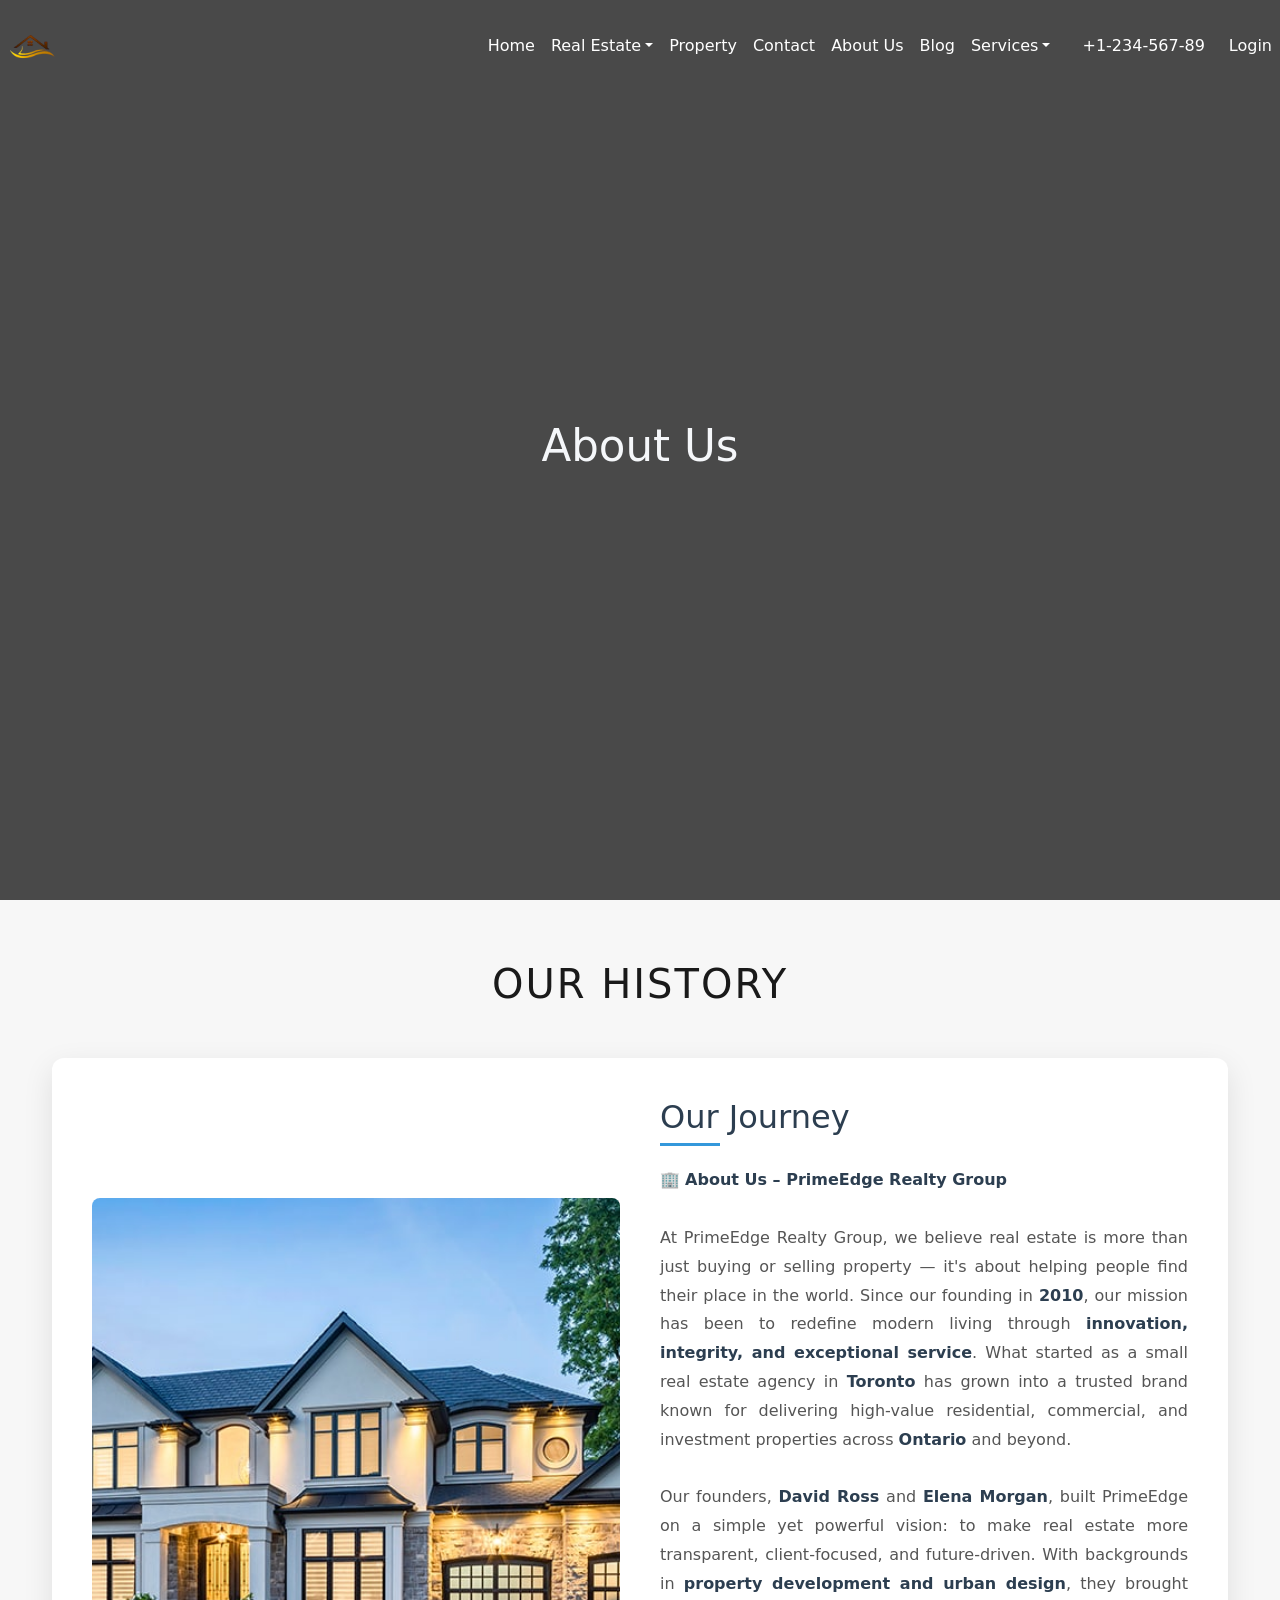
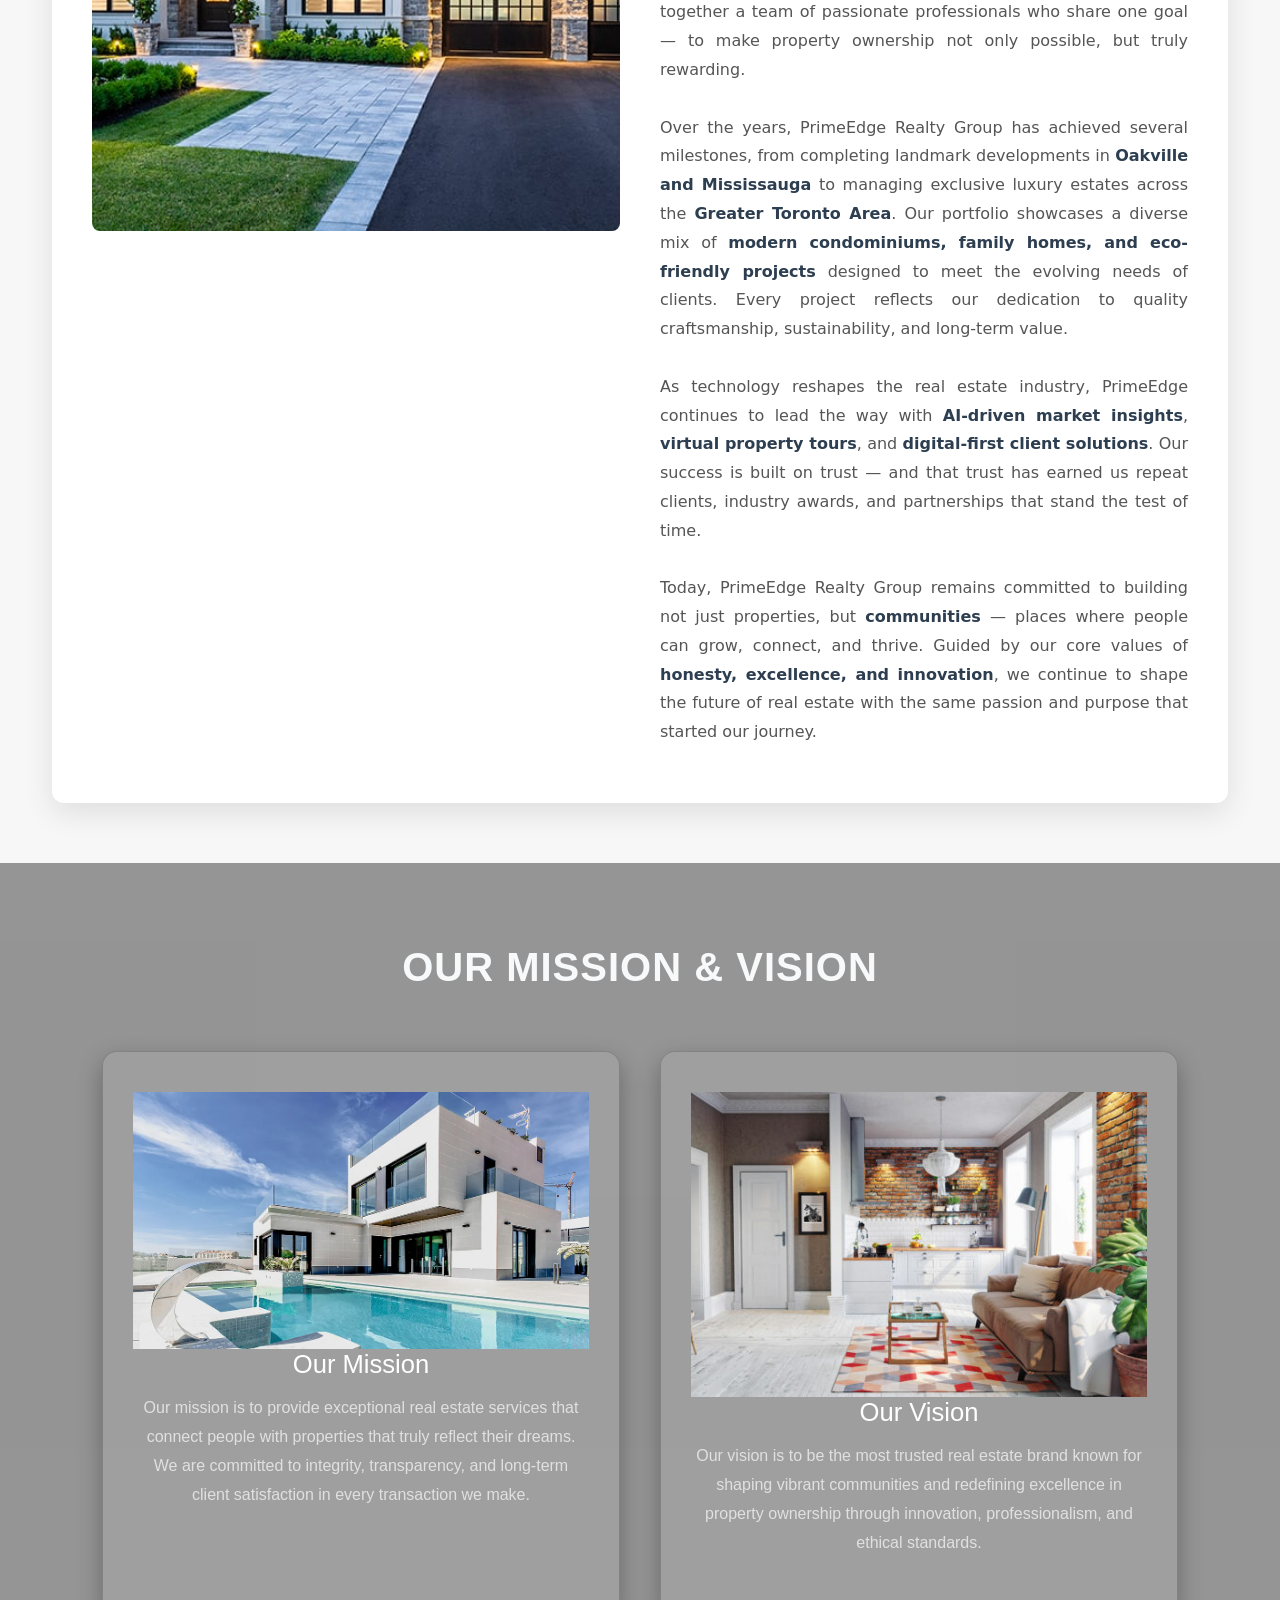
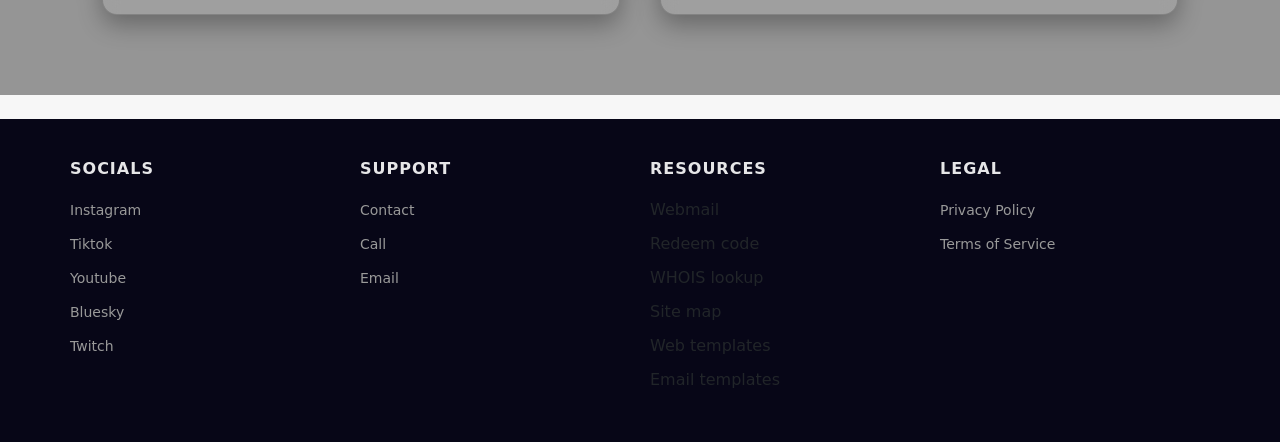
==== commit ef479af4: "Revert "summary" This reverts commit 83311456a89837b42f74fa28e9605274374be078." ====
--- a/html/about.html
+++ b/html/about.html
@@ -57,14 +57,10 @@
 </nav>
 <!-- HERO IMAGES -->
 <div id="container">
-  <div id="hero-text">
-    <h1>
+  <div id="hero-text"><h1>
     About Us
-  </h1>
-</div>
-  <div id="overlay">
-    
-  </div>
+  </h1></div>
+  <div id="overlay"></div>
 </div>
    <!-- HISTORY -->
     <section class="history-section">
--- a/css/style.css
+++ b/css/style.css
@@ -867,7 +867,7 @@
     height: 90px;
   }
 }
-
+/* contact section */
 
         .contact-container {
             max-width: 1200px;
@@ -1040,317 +1040,6 @@
                 padding: 20px 10px;
             }
         }
-                * {
-            margin: 0;
-            padding: 0;
-            box-sizing: border-box;
-        }
-
-        body {
-            font-family: 'Segoe UI', Tahoma, Geneva, Verdana, sans-serif;
-            background-color: #f5f5f5;
-            color: #333;
-        }
-        
-        .container {
-            display: flex;
-            max-width: 1400px;
-            margin: 0 auto;
-            gap: 30px;
-            padding: 20px;
-        }
-
-        .main-content {
-            flex: 2;
-        }
-
-        .sidebar {
-            flex: 1;
-            max-width: 400px;
-        }
-
-        .gallery-post {
-            background: white;
-            border-radius: 8px;
-            overflow: hidden;
-            box-shadow: 0 2px 10px rgba(0,0,0,0.1);
-            position: relative;
-        }
-
-        .post-image {
-            width: 100%;
-            height: 500px;
-            object-fit: cover;
-        }
-
-        .post-header {
-            position: absolute;
-            bottom: 0;
-            left: 0;
-            right: 0;
-            background: linear-gradient(135deg, #16a596 0%, #1ab5a6 100%);
-            padding: 30px 40px;
-            color: white;
-        }
-
-        .post-header h1 {
-            font-size: 32px;
-            margin-bottom: 15px;
-            font-weight: 600;
-        }
-
-        .post-meta {
-            font-size: 14px;
-            opacity: 0.95;
-        }
-
-        .post-content {
-            padding: 40px;
-            line-height: 1.8;
-            color: #666;
-        }
-
-        .read-more-btn {
-            display: inline-block;
-            background: #16a596;
-            color: white;
-            padding: 12px 30px;
-            text-decoration: none;
-            border-radius: 4px;
-            margin-top: 20px;
-            transition: background 0.3s;
-        }
-
-        .read-more-btn:hover {
-            background: #138f82;
-        }
-
-        .section-title {
-            font-size: 28px;
-            margin-bottom: 25px;
-            font-weight: 600;
-            color: #333;
-        }
-
-        .agents-section {
-            background: white;
-            padding: 30px;
-            border-radius: 8px;
-            box-shadow: 0 2px 10px rgba(0,0,0,0.1);
-            margin-bottom: 30px;
-        }
-
-        .agent-card {
-            display: flex;
-            align-items: center;
-            margin-bottom: 25px;
-            padding-bottom: 25px;
-            border-bottom: 1px solid #eee;
-        }
-
-        .agent-card:last-child {
-            margin-bottom: 0;
-            padding-bottom: 0;
-            border-bottom: none;
-        }
-
-        .agent-avatar {
-            width: 70px;
-            height: 70px;
-            border-radius: 50%;
-            margin-right: 15px;
-            position: relative;
-            flex-shrink: 0;
-        }
-
-        .agent-avatar img {
-            width: 100%;
-            height: 100%;
-            border-radius: 50%;
-            object-fit: cover;
-        }
-
-        .verified-badge {
-            position: absolute;
-            bottom: 0;
-            right: 0;
-            background: #16a596;
-            color: white;
-            width: 22px;
-            height: 22px;
-            border-radius: 50%;
-            display: flex;
-            align-items: center;
-            justify-content: center;
-            font-size: 12px;
-            border: 2px solid white;
-        }
-
-        .agent-info h3 {
-            font-size: 18px;
-            margin-bottom: 5px;
-            color: #333;
-        }
-
-        .agent-info p {
-            font-size: 13px;
-            color: #666;
-            margin-bottom: 3px;
-        }
-
-        .featured-section {
-            background: white;
-            padding: 30px;
-            border-radius: 8px;
-            box-shadow: 0 2px 10px rgba(0,0,0,0.1);
-        }
-
-        .property-card {
-            position: relative;
-            border-radius: 8px;
-            overflow: hidden;
-            box-shadow: 0 4px 15px rgba(0,0,0,0.2);
-            margin-bottom: 25px;
-        }
-
-        .property-card:last-child {
-            margin-bottom: 0;
-        }
-
-        .property-image {
-            width: 100%;
-            height: 250px;
-            object-fit: cover;
-        }
-
-        .property-badges {
-            position: absolute;
-            top: 15px;
-            left: 0;
-            display: flex;
-            flex-direction: column;
-            gap: 8px;
-        }
-
-        .featured-badge, .trendy-badge {
-            color: white;
-            padding: 6px 16px;
-            font-size: 13px;
-            font-weight: 600;
-            clip-path: polygon(0 0, 100% 0, 95% 100%, 0% 100%);
-        }
-
-        .featured-badge {
-            background: #ff6b35;
-        }
-
-        .trendy-badge {
-            background: #16a596;
-        }
-
-        .property-actions {
-            position: absolute;
-            bottom: 15px;
-            right: 15px;
-            display: flex;
-            gap: 10px;
-        }
-
-        .property-actions button {
-            width: 40px;
-            height: 40px;
-            border-radius: 50%;
-            border: none;
-            background: rgba(255, 255, 255, 0.9);
-            cursor: pointer;
-            display: flex;
-            align-items: center;
-            justify-content: center;
-            transition: all 0.3s;
-        }
-
-        .property-actions button:hover {
-            background: white;
-            transform: scale(1.1);
-        }
-
-        .property-details {
-            padding: 20px;
-        }
-
-        .property-details h3 {
-            font-size: 20px;
-            margin-bottom: 10px;
-            color: #333;
-        }
-
-        .property-description {
-            font-size: 14px;
-            color: #666;
-            margin-bottom: 15px;
-            line-height: 1.6;
-        }
-
-        .property-features {
-            display: flex;
-            gap: 20px;
-            margin-bottom: 15px;
-            padding-bottom: 15px;
-            border-bottom: 1px solid #eee;
-        }
-
-        .feature {
-            display: flex;
-            align-items: center;
-            gap: 8px;
-            font-size: 14px;
-            color: #666;
-        }
-
-        .feature-icon {
-            width: 20px;
-            height: 20px;
-            color: #999;
-        }
-
-        .feature-value {
-            font-weight: 600;
-            color: #333;
-        }
-
-        .property-footer {
-            display: flex;
-            justify-content: space-between;
-            align-items: center;
-        }
-
-        .property-status {
-            font-size: 13px;
-            color: #666;
-            font-weight: 500;
-        }
-
-        .property-price {
-            font-size: 24px;
-            font-weight: 700;
-            color: #16a596;
-        }
-
-        .property-rating {
-            color: #ffa500;
-            font-size: 14px;
-            margin-top: 5px;
-        }
-
-        @media (max-width: 968px) {
-            .container {
-                flex-direction: column;
-            }
-
-            .sidebar {
-                max-width: 100%;
-            }
-        }
 
 /* =========================
   Footer
@@ -1792,3 +1481,433 @@
 }
 
 
+/* --- Header Section --- */
+  .breadcrumb {
+            padding: 20px 40px;
+            background-color: #fff;
+            border-bottom: 1px solid #e0e0e0;
+        }
+
+        .breadcrumb a {
+            color: #00a699;
+            text-decoration: none;
+            font-size: 14px;
+        }
+
+        .breadcrumb a:hover {
+            text-decoration: underline;
+        }
+
+        .breadcrumb span {
+            color: #999;
+            margin: 0 8px;
+        }
+
+        .header-section {
+            padding: 30px 40px;
+            background-color: #fff;
+            display: flex;
+            justify-content: space-between;
+            align-items: flex-start;
+        }
+
+        .property-info h1 {
+            font-size: 2em;
+            color: #333;
+            margin-bottom: 10px;
+        }
+
+        .property-info p {
+            color: #666;
+            font-size: 14px;
+        }
+
+        .price-section {
+            text-align: right;
+        }
+
+        .price-label {
+            color: #666;
+            font-size: 14px;
+            margin-bottom: 5px;
+        }
+
+        .price {
+            font-size: 2.5em;
+            color: #00a699;
+            font-weight: bold;
+        }
+
+        .gallery-container {
+            padding: 20px 40px;
+            background-color: #fff;
+        }
+
+        .gallery-grid {
+            display: grid;
+            grid-template-columns: 2fr 1fr;
+            grid-template-rows: repeat(2, 300px);
+            gap: 10px;
+            height: 610px;
+        }
+
+        .gallery-item {
+            position: relative;
+            overflow: hidden;
+            cursor: pointer;
+            border-radius: 8px;
+        }
+
+        .gallery-item img {
+            width: 100%;
+            height: 100%;
+            object-fit: cover;
+            transition: transform 0.3s ease;
+        }
+
+        .gallery-item:hover img {
+            transform: scale(1.05);
+        }
+
+        .main-image {
+            grid-row: 1 / 3;
+            grid-column: 1;
+        }
+
+        .side-images {
+            display: grid;
+            grid-template-rows: repeat(2, 1fr);
+            gap: 10px;
+        }
+
+        .bottom-images {
+            display: grid;
+            grid-template-columns: repeat(3, 1fr);
+            gap: 10px;
+            margin-top: 10px;
+        }
+
+        .see-all-overlay {
+            position: absolute;
+            bottom: 20px;
+            right: 20px;
+            background-color: rgba(0, 0, 0, 0.7);
+            color: white;
+            padding: 12px 24px;
+            border-radius: 8px;
+            font-weight: bold;
+            cursor: pointer;
+            transition: background-color 0.3s ease;
+        }
+
+        .see-all-overlay:hover {
+            background-color: rgba(0, 0, 0, 0.85);
+        }
+
+        .content-wrapper {
+            max-width: 1400px;
+            margin: 0 auto;
+            padding: 40px;
+            display: grid;
+            grid-template-columns: 2fr 1fr;
+            gap: 40px;
+        }
+
+        .main-content {
+            background: white;
+            padding: 30px;
+            border-radius: 8px;
+        }
+
+        .property-header {
+            display: flex;
+            justify-content: space-between;
+            align-items: center;
+            margin-bottom: 30px;
+            padding-bottom: 20px;
+            border-bottom: 1px solid #e0e0e0;
+        }
+
+        .property-id {
+            color: #666;
+            font-size: 14px;
+        }
+
+        .property-id strong {
+            color: #00a699;
+            font-weight: normal;
+        }
+
+        .featured-badge {
+            background-color: #ff6b6b;
+            color: white;
+            padding: 4px 12px;
+            border-radius: 4px;
+            font-size: 12px;
+            font-weight: bold;
+            margin-left: 10px;
+        }
+
+        .action-icons {
+            display: flex;
+            gap: 15px;
+        }
+
+        .action-icon {
+            width: 40px;
+            height: 40px;
+            border-radius: 50%;
+            background-color: #f5f5f5;
+            display: flex;
+            align-items: center;
+            justify-content: center;
+            cursor: pointer;
+            transition: background-color 0.3s ease;
+            font-size: 20px;
+            color: #999;
+        }
+
+        .action-icon:hover {
+            background-color: #e0e0e0;
+        }
+
+        .property-stats {
+            display: flex;
+            gap: 40px;
+            margin-bottom: 30px;
+        }
+
+        .stat-item {
+            text-align: center;
+        }
+
+        .stat-label {
+            color: #666;
+            font-size: 14px;
+            margin-bottom: 10px;
+        }
+
+        .stat-value {
+            display: flex;
+            align-items: center;
+            gap: 10px;
+            font-size: 18px;
+            font-weight: bold;
+            color: #333;
+        }
+
+        .stat-icon {
+            color: #00a699;
+            font-size: 24px;
+        }
+
+        .section-title {
+            color: #00a699;
+            font-size: 20px;
+            font-weight: bold;
+            margin-bottom: 15px;
+        }
+
+        .description-text {
+            color: #666;
+            line-height: 1.8;
+            margin-bottom: 30px;
+        }
+
+        .details-list {
+            list-style: none;
+        }
+
+        .detail-item {
+            padding: 15px;
+            margin-bottom: 10px;
+            background-color: #f9f9f9;
+            border-radius: 4px;
+        }
+
+        .detail-item:nth-child(even) {
+            background-color: #fff;
+        }
+
+        .detail-label {
+            font-weight: bold;
+            color: #333;
+            margin-right: 10px;
+        }
+
+        .detail-value {
+            color: #666;
+        }
+
+        .sidebar {
+            position: sticky;
+            top: 20px;
+            height: fit-content;
+        }
+
+        .agent-card {
+            background: white;
+            padding: 30px;
+            border-radius: 8px;
+            text-align: center;
+        }
+
+        .agent-photo {
+            width: 120px;
+            height: 120px;
+            border-radius: 50%;
+            margin: 0 auto 20px;
+            overflow: hidden;
+        }
+
+        .agent-photo img {
+            width: 100%;
+            height: 100%;
+            object-fit: cover;
+        }
+
+        .agent-name {
+            font-size: 20px;
+            font-weight: bold;
+            color: #333;
+            margin-bottom: 20px;
+        }
+
+        .contact-info {
+            text-align: left;
+            margin-bottom: 25px;
+        }
+
+        .contact-item {
+            display: flex;
+            justify-content: space-between;
+            padding: 10px 0;
+            border-bottom: 1px solid #f0f0f0;
+            font-size: 14px;
+        }
+
+        .contact-label {
+            color: #666;
+        }
+
+        .contact-value {
+            color: #333;
+            font-weight: 500;
+        }
+
+        .view-listings-btn {
+            width: 100%;
+            padding: 15px;
+            background-color: #00bfa5;
+            color: white;
+            border: none;
+            border-radius: 4px;
+            font-size: 16px;
+            font-weight: bold;
+            cursor: pointer;
+            margin-bottom: 25px;
+            transition: background-color 0.3s ease;
+        }
+
+        .view-listings-btn:hover {
+            background-color: #00a890;
+        }
+
+        .contact-form {
+            text-align: left;
+        }
+
+        .form-group {
+            margin-bottom: 15px;
+        }
+
+        .form-label {
+            display: block;
+            color: #333;
+            font-size: 14px;
+            font-weight: 500;
+            margin-bottom: 5px;
+        }
+
+        .form-input {
+            width: 100%;
+            padding: 12px;
+            border: 1px solid #ddd;
+            border-radius: 4px;
+            font-size: 14px;
+            transition: border-color 0.3s ease;
+        }
+
+        .form-input:focus {
+            outline: none;
+            border-color: #00bfa5;
+        }
+
+        textarea.form-input {
+            resize: vertical;
+            min-height: 100px;
+        }
+
+        @media (max-width: 1024px) {
+            .content-wrapper {
+                grid-template-columns: 1fr;
+            }
+
+            .gallery-grid {
+                grid-template-columns: 1fr;
+                grid-template-rows: auto;
+                height: auto;
+            }
+
+            .main-image {
+                grid-row: auto;
+                grid-column: auto;
+                height: 400px;
+            }
+
+            .side-images {
+                display: none;
+            }
+
+            .bottom-images {
+                grid-template-columns: repeat(2, 1fr);
+            }
+
+            .sidebar {
+                position: static;
+            }
+        }
+
+        @media (max-width: 768px) {
+            .header-section {
+                flex-direction: column;
+                padding: 20px;
+            }
+
+            .price-section {
+                text-align: left;
+                margin-top: 20px;
+            }
+
+            .gallery-container {
+                padding: 10px;
+            }
+
+            .breadcrumb {
+                padding: 15px 20px;
+            }
+
+            .bottom-images {
+                grid-template-columns: 1fr;
+            }
+
+            .content-wrapper {
+                padding: 20px;
+            }
+
+            .property-stats {
+                flex-direction: column;
+                gap: 20px;
+            }
+        }
+ 
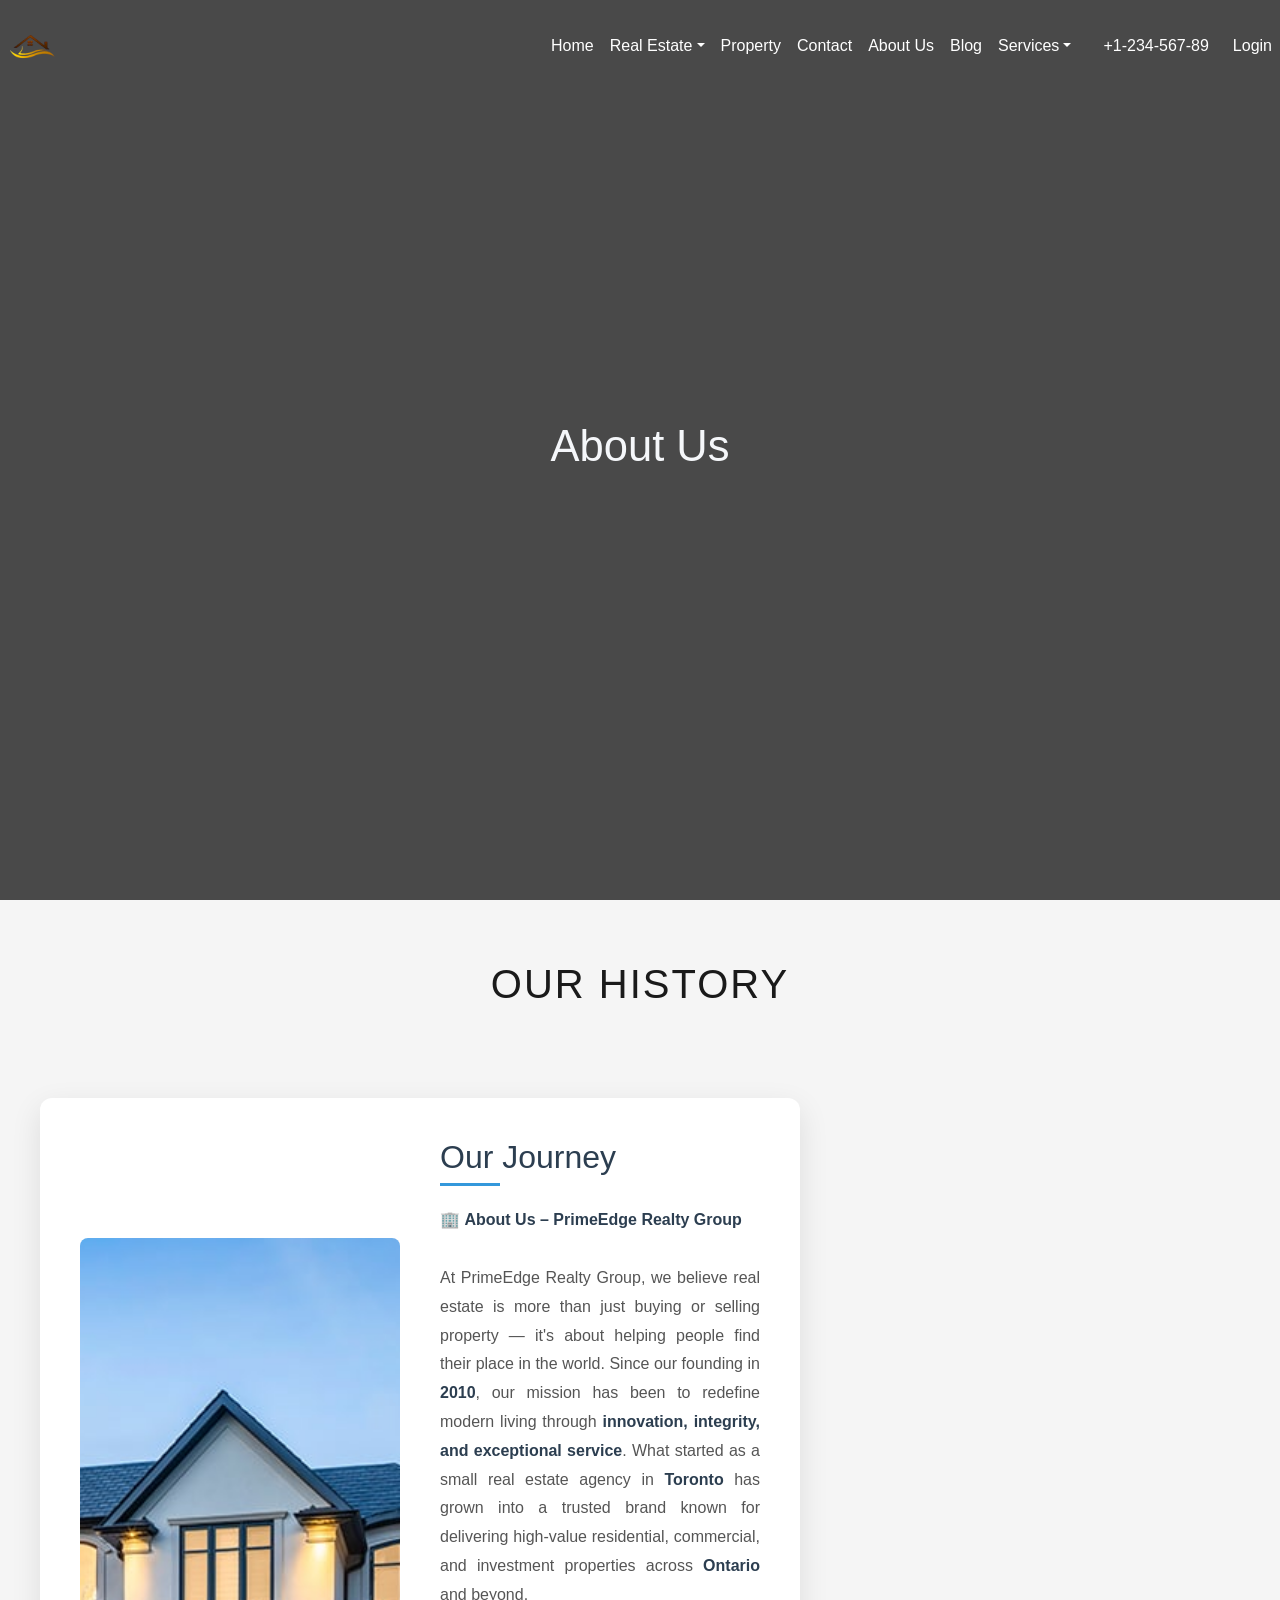
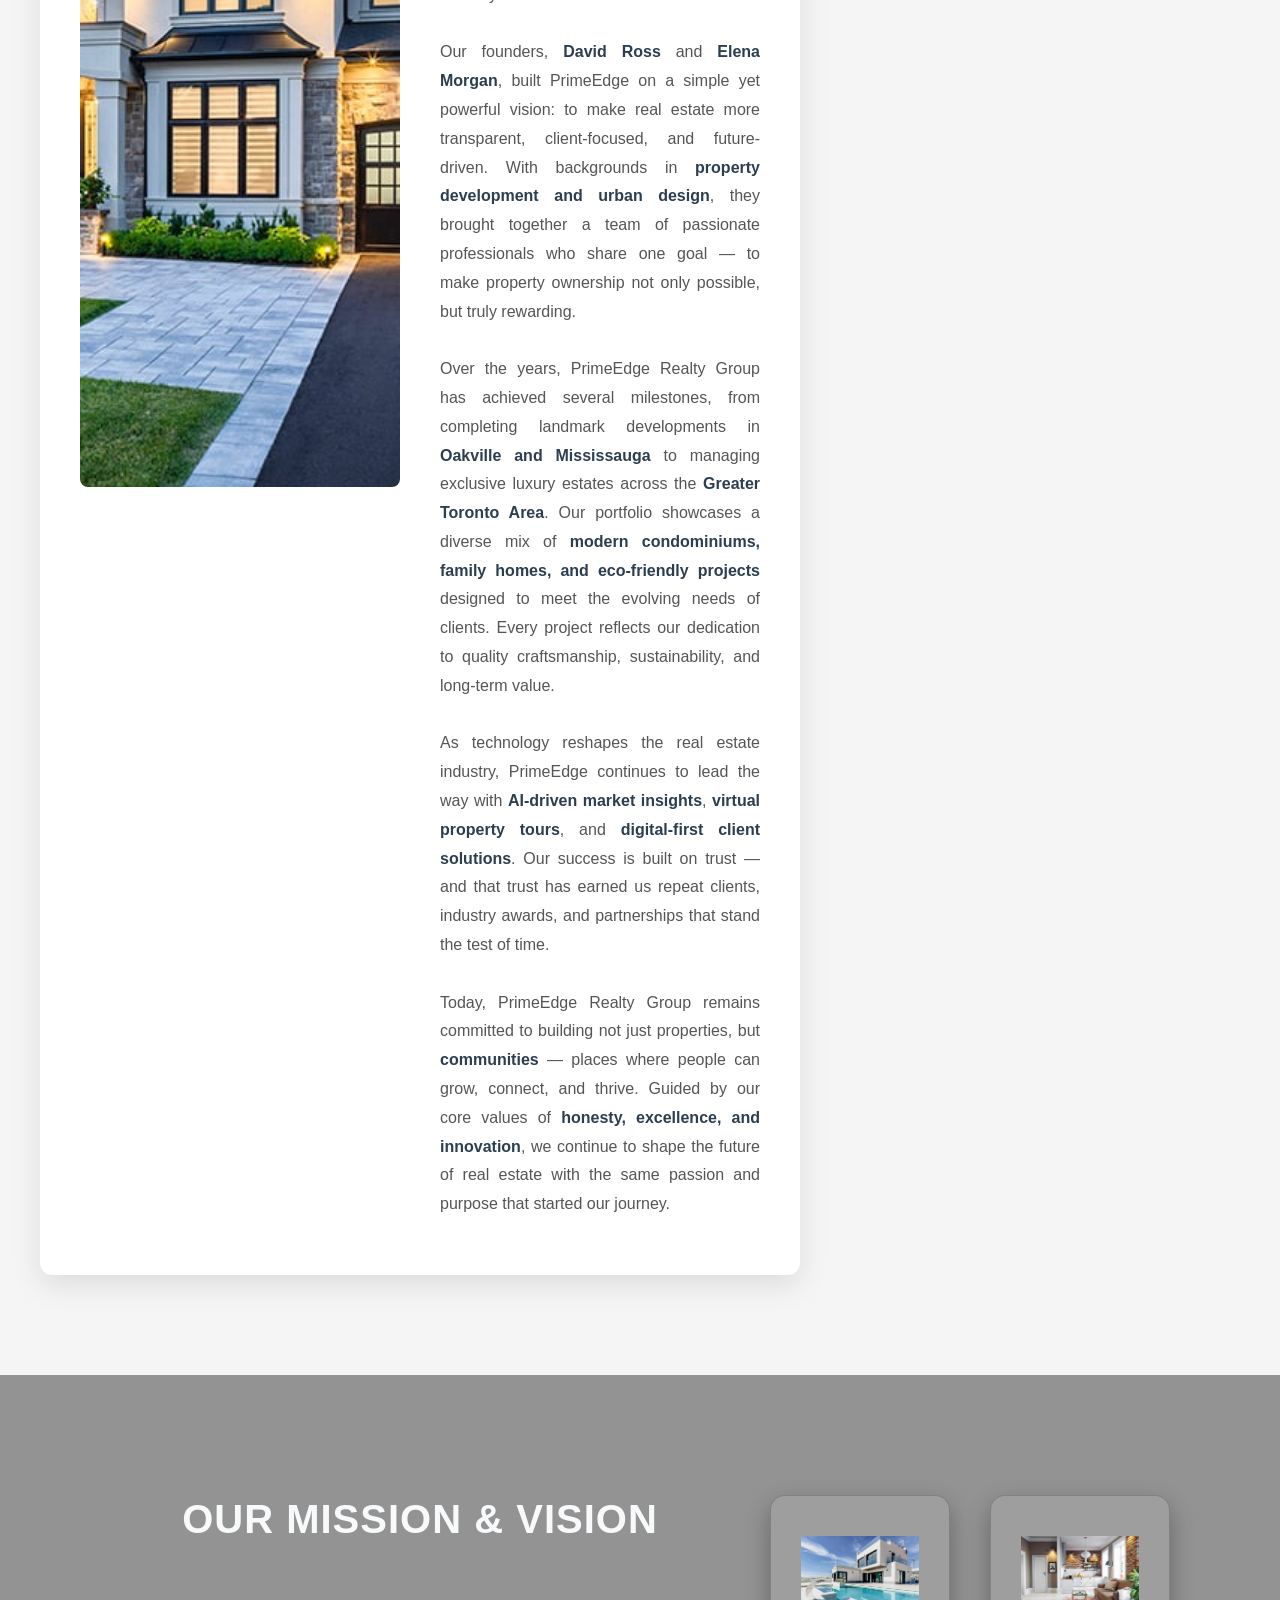
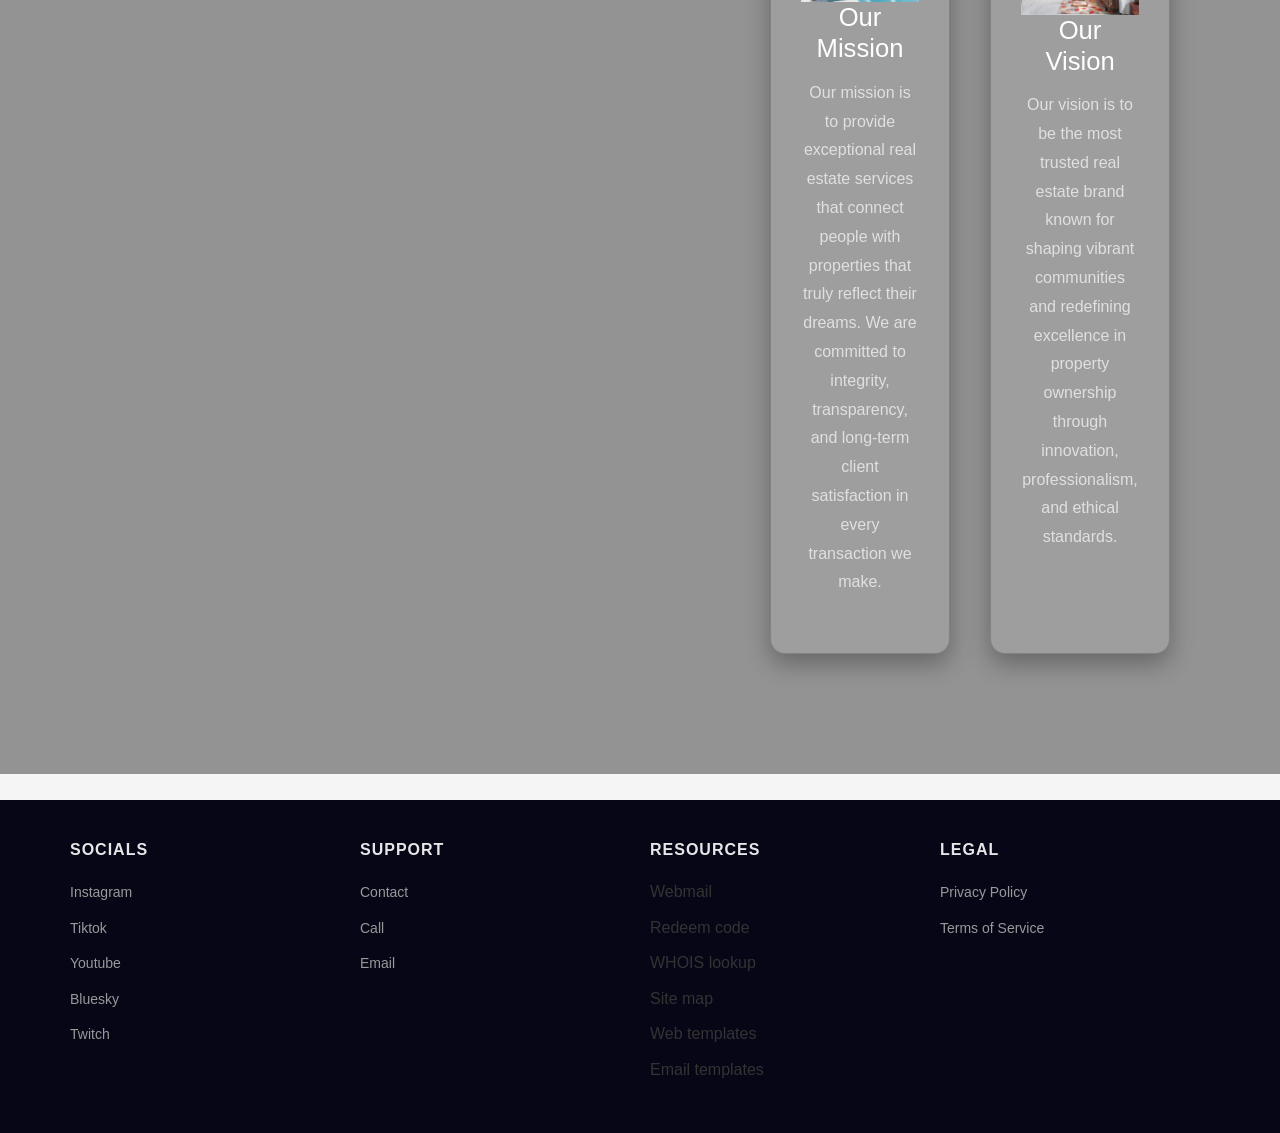
==== commit 9bf9ba53: "commit" ====
--- a/html/about.html
+++ b/html/about.html
@@ -32,7 +32,7 @@
                         <li><a class="dropdown-item" href="#">Agents</a></li>
                     </ul>
                 </li>
-                <li class="nav-item"><a class="nav-link" href="#">Property</a></li>
+                <li class="nav-item"><a class="nav-link" href="property.html">Property</a></li>
                 <li class="nav-item"><a class="nav-link" href="contact.html">Contact</a></li>
                 <li class="nav-item"><a class="nav-link" href="#">About Us</a></li>
                 <li class="nav-item"><a class="nav-link" href="#">Blog</a></li>
--- a/css/style.css
+++ b/css/style.css
@@ -1525,7 +1525,25 @@
         .price-section {
             text-align: right;
         }
-
+ .property-section{
+  
+            .history-content {
+                padding: 20px 15px;
+            }
+        }* {
+  margin: 0;
+  padding: 0;
+}
+
+.property-section {
+  width: 100vw;
+  height: 100vh;
+  max-width: 100%;
+  background: center / cover no-repeat url("https://www.google.com/imgres?q=properties%20images&imgurl=https%3A%2F%2Fcdn.dp.ae%2Fpictures%2Fa0c427ee-528d-4611-818a-9c12b76d5e45Image07_Banner_1920x800-min.jpg%3Fmetadata%3Dtrue%26quality%3D85&imgrefurl=https%3A%2F%2Fwww.dp.ae%2F&docid=26d3V1Ah1nwrrM&tbnid=hlsXU9CGPHt89M&vet=12ahUKEwjJg9jSsY6RAxUJMVkFHV1cBHQQM3oECHcQAA..i&w=1920&h=800&hcb=2&ved=2ahUKEwjJg9jSsY6RAxUJMVkFHV1cBHQQM3oECHcQAA");
+  position: relative
+}
+ 
+ 
         .price-label {
             color: #666;
             font-size: 14px;
@@ -1910,4 +1928,372 @@
                 gap: 20px;
             }
         }
- +        /* REAL-ESTATE SECTION */
+
+
+      * {
+            margin: 0;
+            padding: 0;
+            box-sizing: border-box;
+        }
+
+        body {
+            font-family: 'Segoe UI', Tahoma, Geneva, Verdana, sans-serif;
+            background-color: #f5f5f5;
+            color: #333;
+            line-height: 1.6;
+        }
+
+        .container {
+            max-width: 1400px;
+            margin: 0 auto;
+            padding: 40px 20px;
+            display: grid;
+            grid-template-columns: 1fr 400px;
+            gap: 40px;
+        }
+        .agents-section {
+            display: flex;
+            flex-direction: column;
+            gap: 40px;
+        }
+
+        .agent-card {
+            background: white;
+            border-radius: 8px;
+            padding: 40px;
+            box-shadow: 0 2px 8px rgba(0,0,0,0.1);
+        }
+
+        .agent-header {
+            display: flex;
+            gap: 30px;
+            margin-bottom: 30px;
+        }
+
+        .agent-logo {
+            width: 150px;
+            height: 150px;
+            background: #2d3436;
+            border-radius: 4px;
+            display: flex;
+            align-items: center;
+            justify-content: center;
+            flex-shrink: 0;
+        }
+
+        .james-logo {
+            flex-direction: column;
+            color: white;
+            font-size: 12px;
+            letter-spacing: 3px;
+        }
+
+        .james-logo-icon {
+            width: 60px;
+            height: 60px;
+            margin-bottom: 15px;
+        }
+
+        .alice-logo {
+            background: #2d3436;
+            padding: 20px;
+        }
+
+        .alice-logo-inner {
+            display: flex;
+            align-items: center;
+            gap: 10px;
+        }
+
+        .alice-triangle {
+            width: 0;
+            height: 0;
+            border-left: 25px solid #f39c12;
+            border-top: 20px solid transparent;
+            border-bottom: 20px solid transparent;
+        }
+
+        .alice-triangle-2 {
+            width: 0;
+            height: 0;
+            border-left: 25px solid #ffd93d;
+            border-top: 20px solid transparent;
+            border-bottom: 20px solid transparent;
+            margin-left: -10px;
+        }
+
+        .alice-text {
+            color: white;
+            font-weight: bold;
+            font-size: 14px;
+            line-height: 1.3;
+        }
+
+        .agent-info {
+            flex: 1;
+        }
+
+        .agent-title {
+            display: flex;
+            align-items: center;
+            gap: 15px;
+            margin-bottom: 15px;
+        }
+
+        .agent-title h2 {
+            font-size: 28px;
+            font-weight: 600;
+        }
+
+        .verified-badge {
+            width: 24px;
+            height: 24px;
+            background: #00b894;
+            border-radius: 50%;
+            display: flex;
+            align-items: center;
+            justify-content: center;
+            color: white;
+            font-size: 14px;
+        }
+
+        .social-links {
+            display: flex;
+            gap: 15px;
+            margin-bottom: 20px;
+        }
+
+        .social-links a {
+            color: #b2bec3;
+            font-size: 18px;
+            transition: color 0.3s;
+        }
+
+        .social-links a:hover {
+            color: #636e72;
+        }
+
+        .listed-properties {
+            text-align: right;
+        }
+
+        .listed-properties-label {
+            color: #636e72;
+            font-size: 14px;
+            margin-bottom: 5px;
+        }
+
+        .listed-properties-count {
+            font-size: 36px;
+            font-weight: 300;
+            color: #00b894;
+        }
+
+        .agent-description {
+            color: #636e72;
+            line-height: 1.8;
+            margin-bottom: 30px;
+        }
+
+        .contact-info {
+            display: grid;
+            grid-template-columns: repeat(2, 1fr);
+            gap: 15px;
+            margin-bottom: 20px;
+        }
+
+        .contact-item {
+            color: #636e72;
+            font-size: 14px;
+        }
+ .contact-item strong {
+            color: #2d3436;
+            font-weight: 600;
+        }
+
+        .know-more-btn {
+            display: inline-flex;
+            align-items: center;
+            gap: 10px;
+            color: #ff6b6b;
+            text-decoration: none;
+            font-weight: 500;
+            transition: gap 0.3s;
+        }
+
+        .know-more-btn:hover {
+            gap: 15px;
+        }
+
+        .featured-section {
+            position: sticky;
+            top: 20px;
+        }
+
+        .featured-title {
+            font-size: 24px;
+            font-weight: 600;
+            margin-bottom: 20px;
+        }
+
+        .property-card {
+            background: white;
+            border-radius: 8px;
+            overflow: hidden;
+            box-shadow: 0 2px 8px rgba(0,0,0,0.1);
+            margin-bottom: 20px;
+        }
+
+        .property-image {
+            position: relative;
+            height: 250px;
+            overflow: hidden;
+        }
+
+        .property-image img {
+            width: 100%;
+            height: 100%;
+            object-fit: cover;
+        }
+
+        .property-badges {
+            position: absolute;
+            top: 15px;
+            left: 15px;
+            display: flex;
+            gap: 10px;
+        }
+
+        .badge {
+            padding: 6px 16px;
+            border-radius: 20px;
+            font-size: 12px;
+            font-weight: 600;
+            text-transform: capitalize;
+        }
+
+        .badge-featured {
+            background: #ff6b6b;
+            color: white;
+        }
+
+        .badge-trendy {
+            background: #00b894;
+            color: white;
+        }
+
+        .property-actions {
+            position: absolute;
+            top: 15px;
+            right: 15px;
+            display: flex;
+            gap: 10px;
+        }
+
+        .action-btn {
+            width: 40px;
+            height: 40px;
+            border-radius: 50%;
+            background: rgba(255,255,255,0.9);
+            border: none;
+            cursor: pointer;
+            display: flex;
+            align-items: center;
+            justify-content: center;
+            transition: background 0.3s;
+        }
+
+        .action-btn:hover {
+            background: white;
+        }
+
+        .property-details {
+            padding: 25px;
+        }
+
+        .property-title {
+            font-size: 20px;
+            font-weight: 600;
+            margin-bottom: 15px;
+        }
+
+        .property-description {
+            color: #636e72;
+            font-size: 14px;
+            margin-bottom: 20px;
+        }
+
+        .property-specs {
+            display: flex;
+            gap: 20px;
+            margin-bottom: 20px;
+            padding-bottom: 20px;
+            border-bottom: 1px solid #e9ecef;
+        }
+
+        .spec {
+            display: flex;
+            flex-direction: column;
+            gap: 8px;
+        }
+
+        .spec-label {
+            color: #636e72;
+            font-size: 12px;
+            font-weight: 600;
+        }
+
+        .spec-value {
+            display: flex;
+            align-items: center;
+            gap: 8px;
+            font-weight: 600;
+        }
+
+        .spec-icon {
+            color: #b2bec3;
+            font-size: 18px;
+        }
+
+        .property-price {
+            display: flex;
+            flex-direction: column;
+            gap: 5px;
+        }
+
+        .price-label {
+            color: #636e72;
+            font-size: 12px;
+            font-weight: 600;
+        }
+
+        .price-value {
+            color: #00b894;
+            font-size: 24px;
+            font-weight: 600;
+        }
+
+        @media (max-width: 1024px) {
+            .container {
+                grid-template-columns: 1fr;
+            }
+
+            .featured-section {
+                position: static;
+            }
+        }
+
+        @media (max-width: 768px) {
+            .agent-header {
+                flex-direction: column;
+            }
+
+            .contact-info {
+                grid-template-columns: 1fr;
+            }
+
+            .property-specs {
+                flex-wrap: wrap;
+            }
+        }    
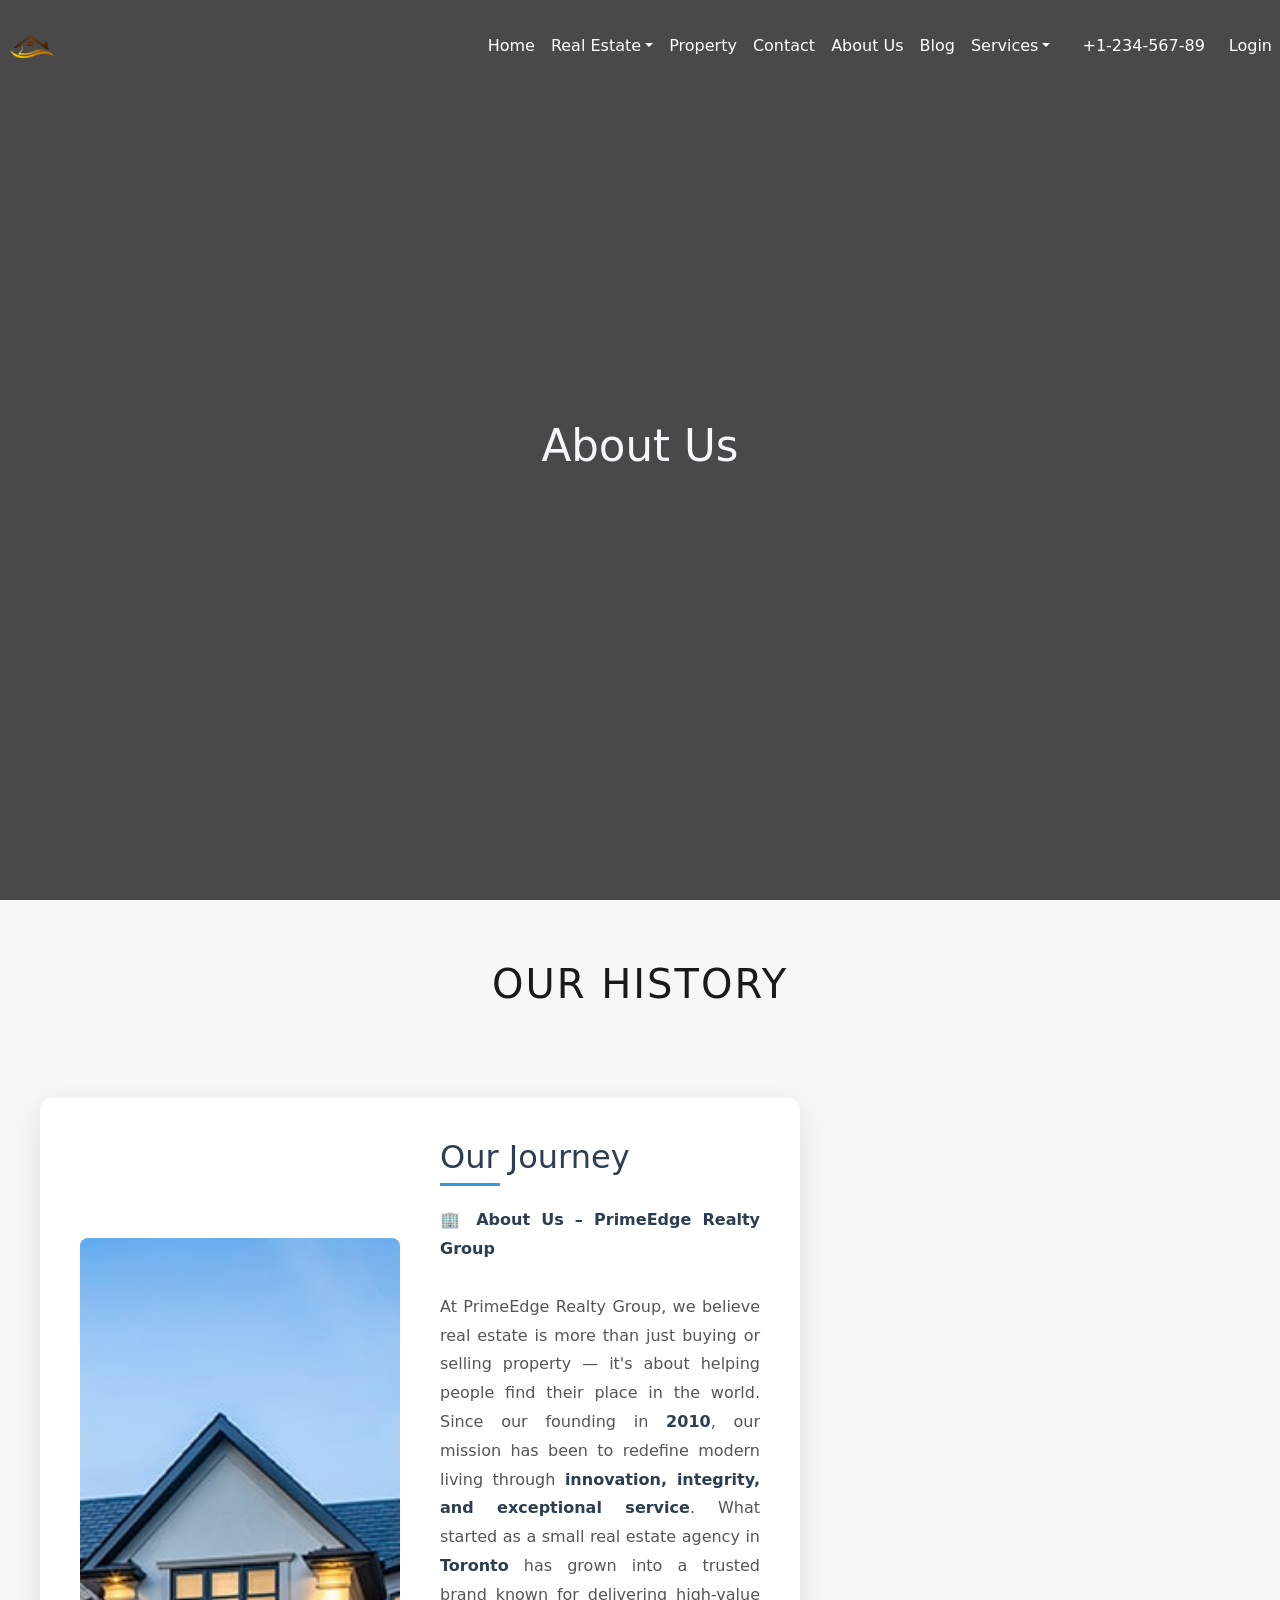
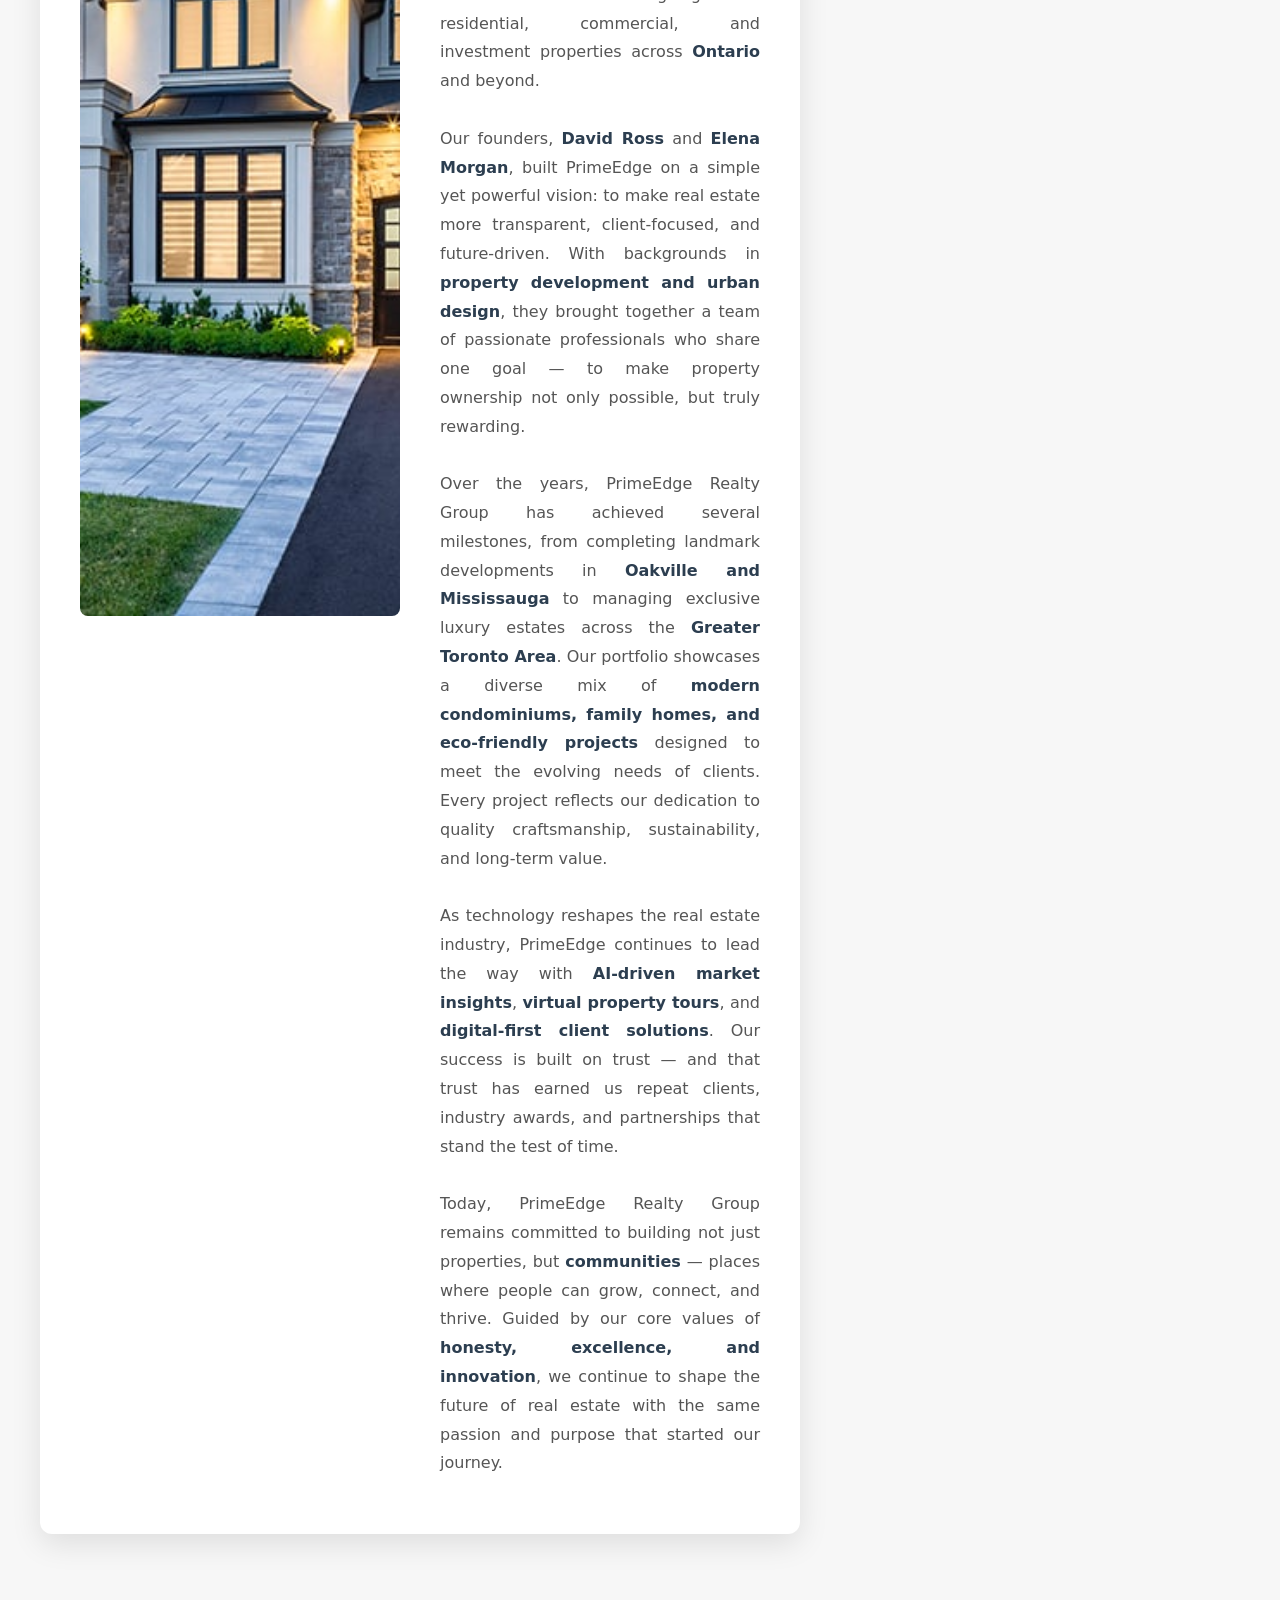
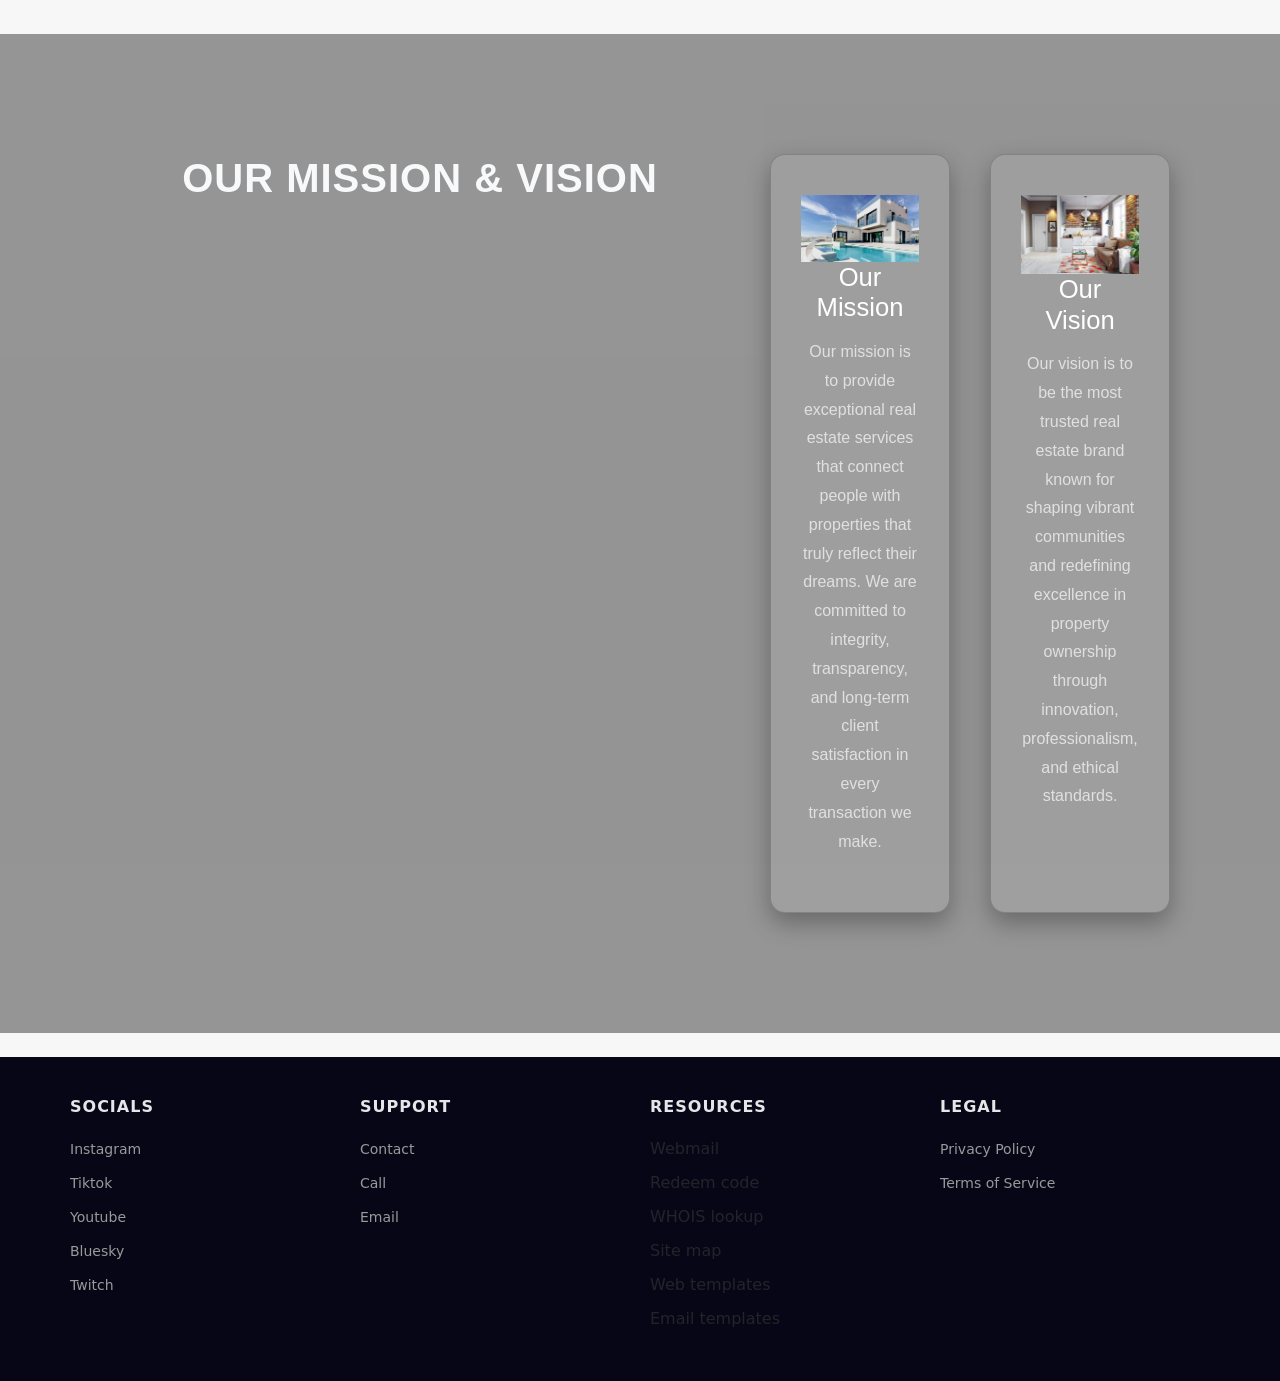
==== commit 8dfa73da: "commit" ====
--- a/html/about.html
+++ b/html/about.html
@@ -32,7 +32,7 @@
                         <li><a class="dropdown-item" href="#">Agents</a></li>
                     </ul>
                 </li>
-                <li class="nav-item"><a class="nav-link" href="property.html">Property</a></li>
+                <li class="nav-item"><a class="nav-link" href="#">Property</a></li>
                 <li class="nav-item"><a class="nav-link" href="contact.html">Contact</a></li>
                 <li class="nav-item"><a class="nav-link" href="#">About Us</a></li>
                 <li class="nav-item"><a class="nav-link" href="#">Blog</a></li>
--- a/css/style.css
+++ b/css/style.css
@@ -1931,19 +1931,6 @@
         /* REAL-ESTATE SECTION */
 
 
-      * {
-            margin: 0;
-            padding: 0;
-            box-sizing: border-box;
-        }
-
-        body {
-            font-family: 'Segoe UI', Tahoma, Geneva, Verdana, sans-serif;
-            background-color: #f5f5f5;
-            color: #333;
-            line-height: 1.6;
-        }
-
         .container {
             max-width: 1400px;
             margin: 0 auto;
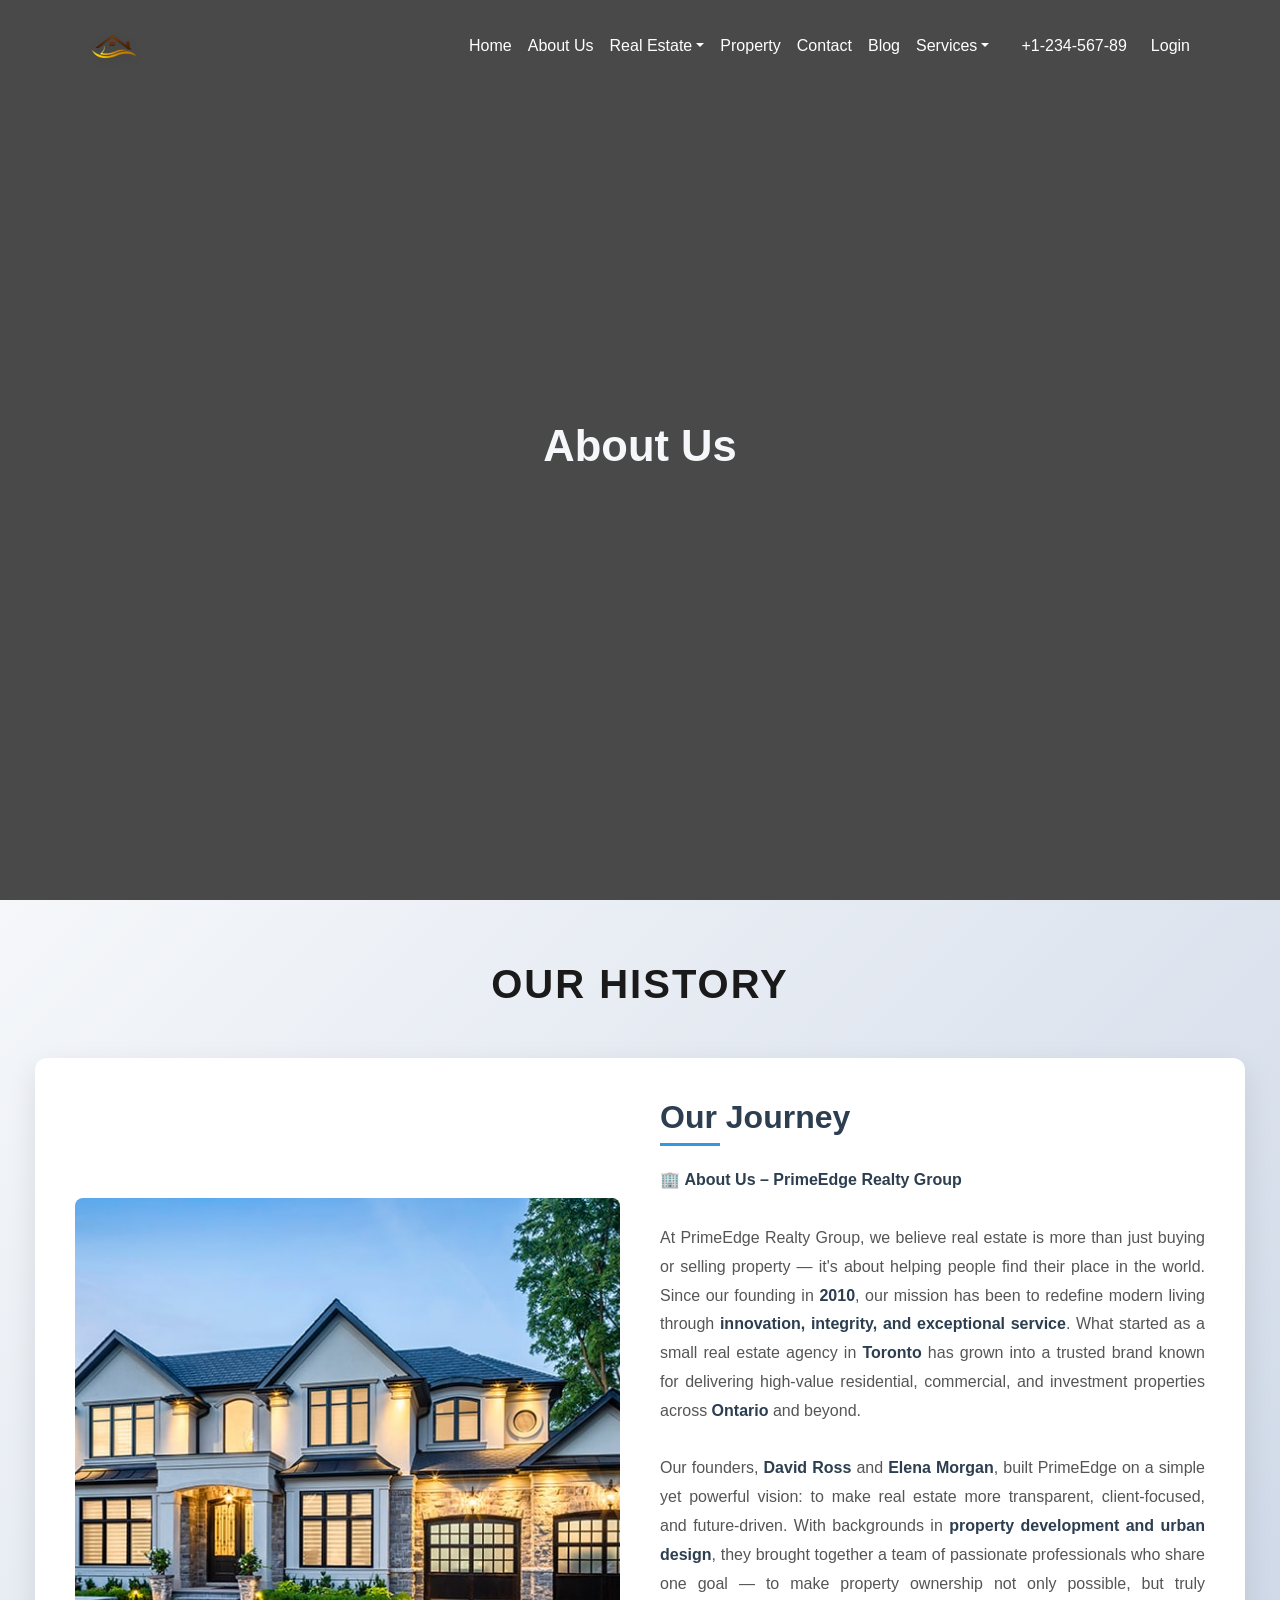
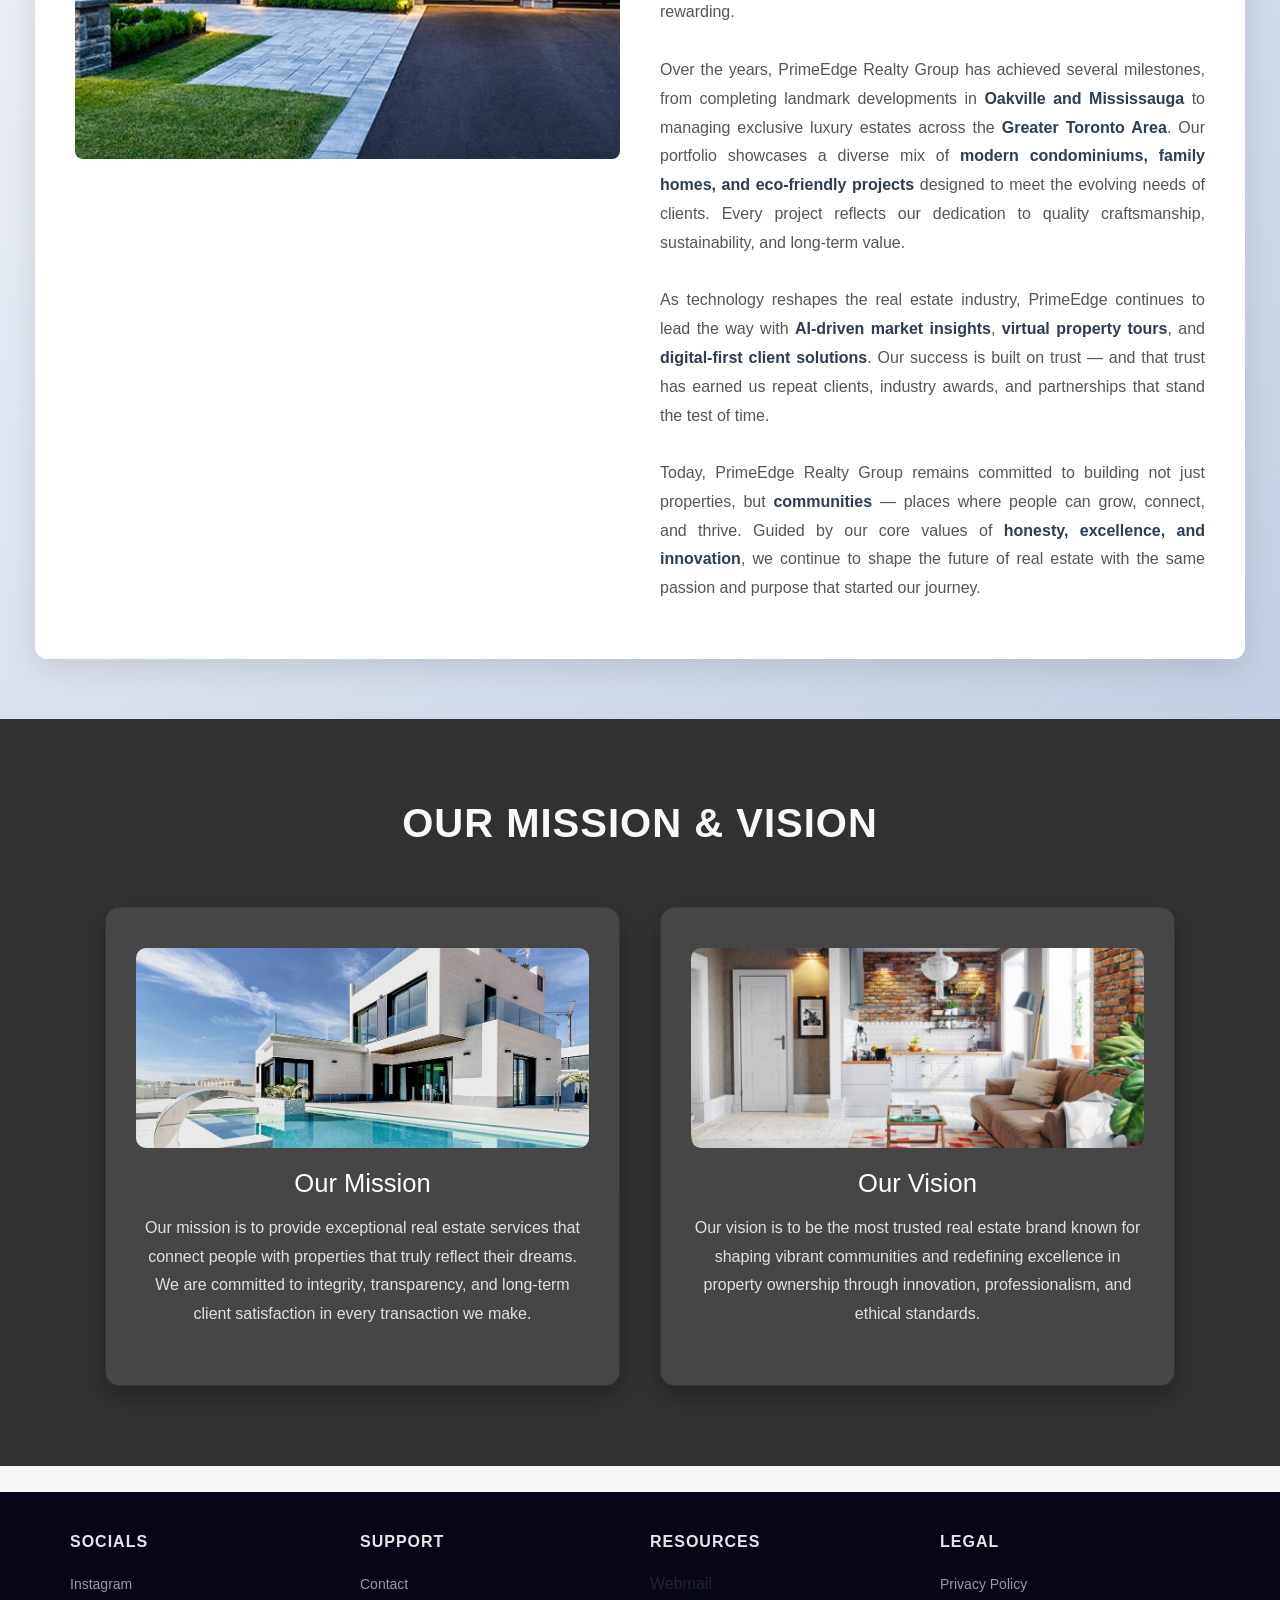
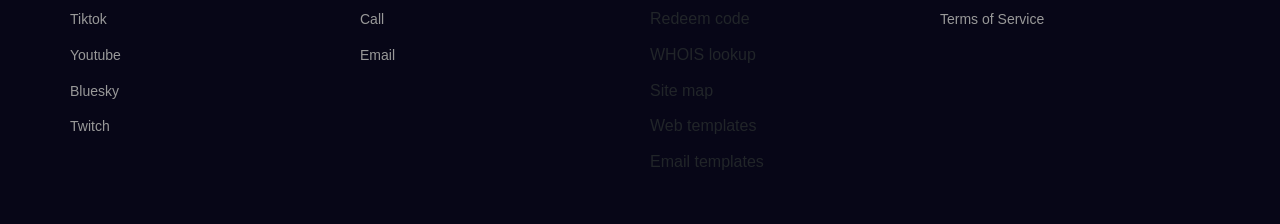
==== commit eb032c34: "update" ====
--- a/html/about.html
+++ b/html/about.html
@@ -3,41 +3,42 @@
 <head>
     <meta charset="UTF-8">
     <meta name="viewport" content="width=device-width, initial-scale=1.0">
-    <title>Document</title>
+    <title>About Us - PrimeEdge Realty Group</title>
+    <meta name="description" content="Learn about PrimeEdge Realty Group's history, mission, and vision. Discover our commitment to exceptional real estate services since 2010.">
     <link href="https://cdn.jsdelivr.net/npm/bootstrap@5.3.2/dist/css/bootstrap.min.css" rel="stylesheet"/>
+    <link href="https://cdn.jsdelivr.net/npm/bootstrap-icons@1.11.0/font/bootstrap-icons.css" rel="stylesheet" />
     <link rel="stylesheet" href="../css/style.css">
-    
 </head>
-<body>
 <body>
     <header>
    
 <!-- Navbar -->
 <nav class="navbar navbar-expand-lg navbar-light">
-        <!-- ✅ Logo image -->
-        <a class="navbar-brand fw-bold" href="#">
-            <img src="../asset/img/logo-removebg-preview.png" alt="Logo">
+    <div class="container">
+        <!-- Logo image -->
+        <a class="navbar-brand fw-bold" href="index.html" aria-label="PrimeEdge Realty Group Home">
+            <img src="../asset/img/logo-removebg-preview.png" alt="PrimeEdge Realty Group Logo">
         </a>
-        <button class="navbar-toggler" type="button" data-bs-toggle="collapse" data-bs-target="#navMenu">
+        <button class="navbar-toggler" type="button" data-bs-toggle="collapse" data-bs-target="#navMenu" aria-controls="navMenu" aria-expanded="false" aria-label="Toggle navigation">
             <span class="navbar-toggler-icon"></span>
         </button>
         <div class="collapse navbar-collapse" id="navMenu">
-            <ul class="navbar-nav ms-auto align-items-lg-center" style="color: aliceblue;">
+            <ul class="navbar-nav ms-auto align-items-lg-center">
                 <li class="nav-item"><a class="nav-link" href="index.html">Home</a></li>
+                <li class="nav-item"><a class="nav-link active" href="about.html" aria-current="page">About Us</a></li>
                 <li class="nav-item dropdown">
-                    <a class="nav-link dropdown-toggle" href="#" data-bs-toggle="dropdown">Real Estate</a>
+                    <a class="nav-link dropdown-toggle" href="#" data-bs-toggle="dropdown" role="button" aria-expanded="false">Real Estate</a>
                     <ul class="dropdown-menu">
-                        <li><a class="dropdown-item" href="#">List Layout</a></li>
-                        <li><a class="dropdown-item" href="#">Grid Layout</a></li>
-                        <li><a class="dropdown-item" href="#">Agents</a></li>
+                        <li><a class="dropdown-item" href="real-estate.html">List Layout</a></li>
+                        <li><a class="dropdown-item" href="real-estate.html">Grid Layout</a></li>
+                        <li><a class="dropdown-item" href="real-estate.html">Agents</a></li>
                     </ul>
                 </li>
-                <li class="nav-item"><a class="nav-link" href="#">Property</a></li>
+                <li class="nav-item"><a class="nav-link" href="property.html">Property</a></li>
                 <li class="nav-item"><a class="nav-link" href="contact.html">Contact</a></li>
-                <li class="nav-item"><a class="nav-link" href="#">About Us</a></li>
                 <li class="nav-item"><a class="nav-link" href="#">Blog</a></li>
                 <li class="nav-item dropdown">
-                    <a class="nav-link dropdown-toggle" href="#" data-bs-toggle="dropdown">Services</a>
+                    <a class="nav-link dropdown-toggle" href="#" data-bs-toggle="dropdown" role="button" aria-expanded="false">Services</a>
                     <ul class="dropdown-menu">
                         <li><a class="dropdown-item" href="#">Buying</a></li>
                         <li><a class="dropdown-item" href="#">Selling</a></li>
@@ -46,29 +47,32 @@
                 </li>
                 <!-- Phone + Login buttons -->
                 <li class="nav-item d-none d-lg-block ms-3">
-                    <a class="nav-link btn btn-outline-light" href="tel:+123456789">+1-234-567-89</a>
+                    <a class="nav-link btn btn-outline-light" href="tel:+123456789" aria-label="Call us at +1-234-567-89">+1-234-567-89</a>
                 </li>
                 <li class="nav-item d-none d-lg-block ms-2">
-                    <a class="nav-link btn btn-danger" href="#">Login</a>
+                    <a class="nav-link btn btn-danger" href="LOGIN.HTML">Login</a>
                 </li>
             </ul>
         </div>
     </div>
 </nav>
-<!-- HERO IMAGES -->
-<div id="container">
-  <div id="hero-text"><h1>
-    About Us
-  </h1></div>
+<!-- HERO SECTION -->
+<section id="container" aria-label="About Us Hero Section">
+  <div id="hero-text">
+    <h1>About Us</h1>
+  </div>
   <div id="overlay"></div>
-</div>
-   <!-- HISTORY -->
-    <section class="history-section">
-        <h2>Our History</h2>
+</section>
+</header>
+
+<main>
+    <!-- HISTORY SECTION -->
+    <section class="history-section" aria-labelledby="history-heading">
+        <h2 id="history-heading">Our History</h2>
         <div class="container">
             <div class="history-content">
                 <div class="history-image">
-                    <img src="../asset/img/rent i mage.jpg" alt="Company History">
+                    <img src="../asset/img/rent i mage.jpg" alt="Modern residential building representing our company's growth and development">
                 </div>
                 <div class="history-text">
                     <h3>Our Journey</h3>
@@ -89,36 +93,36 @@
             </div>
         </div>
     </section>
-    <!-- MISSION & VISION -->
-    <section class="mission-vision">
-  <div class="overlay"></div>
-  <div class="container">
-    <h2>Our Mission & Vision</h2>
+    <!-- MISSION & VISION SECTION -->
+    <section class="mission-vision" aria-labelledby="mission-vision-heading">
+        <div class="overlay"></div>
+        <div class="container">
+            <h2 id="mission-vision-heading">Our Mission & Vision</h2>
 
-    <div class="content-box">
-      <div class="card mission">
-        <img src="../asset/img/luxuryhome2024.webp" alt="">
-        <h3>Our Mission</h3>
-        <p>
-          Our mission is to provide exceptional real estate services that connect
-          people with properties that truly reflect their dreams. We are committed
-          to integrity, transparency, and long-term client satisfaction in every
-          transaction we make.
-        </p>
-      </div>
+            <div class="content-box">
+                <article class="card mission">
+                    <img src="../asset/img/luxuryhome2024.webp" alt="Luxury home representing our mission to connect people with their dream properties">
+                    <h3>Our Mission</h3>
+                    <p>
+                        Our mission is to provide exceptional real estate services that connect
+                        people with properties that truly reflect their dreams. We are committed
+                        to integrity, transparency, and long-term client satisfaction in every
+                        transaction we make.
+                    </p>
+                </article>
 
-      <div class="card vision">
-        <img src="../asset/img/sales 1.jpg" alt="">
-        <h3>Our Vision</h3>
-        <p>
-          Our vision is to be the most trusted real estate brand known for shaping
-          vibrant communities and redefining excellence in property ownership
-          through innovation, professionalism, and ethical standards.
-        </p>
-      </div>
-    </div>
-  </div>
-</section>
+                <article class="card vision">
+                    <img src="../asset/img/sales 1.jpg" alt="Modern property showcasing our vision for community development">
+                    <h3>Our Vision</h3>
+                    <p>
+                        Our vision is to be the most trusted real estate brand known for shaping
+                        vibrant communities and redefining excellence in property ownership
+                        through innovation, professionalism, and ethical standards.
+                    </p>
+                </article>
+            </div>
+        </div>
+    </section>
 </main>
 <br>
 
--- a/css/style.css
+++ b/css/style.css
@@ -1,6 +1,6 @@
 /* =========================
-  Base / Reset
-  ========================= */
+   CSS RESET & BASE STYLES
+   ========================= */
 *,
 *::before,
 *::after {
@@ -11,30 +11,22 @@
 body {
   margin: 0;
   padding: 0;
+  font-family: 'Segoe UI', Tahoma, Geneva, Verdana, sans-serif;
   background: #f7f7f7;
   overflow-x: hidden;
-  /* Prevent horizontal scroll */
   width: 100%;
   min-height: 100vh;
-}
-
-/* Ensure header/main/section backgrounds remain transparent where required */
-header,
-main,
-section {
-  background: transparent !important;
-  width: 100%;
-  max-width: 100vw;
-}
-
-main {
-  margin: 0;
-  padding-bottom: 0;
+  line-height: 1.6;
+}
+
+img {
+  max-width: 100%;
+  height: auto;
 }
 
 /* =========================
-  Navbar
-  ========================= */
+   NAVBAR STYLES
+   ========================= */
 .navbar {
   position: absolute;
   top: 0;
@@ -69,27 +61,11 @@
   max-width: 220px;
   transition: all 0.3s ease;
   object-fit: contain;
-  filter: brightness(1.1) contrast(1.1);
-  drop-shadow: 0 2px 4px rgba(0, 0, 0, 0.1);
+  filter: brightness(1.1) contrast(1.1) drop-shadow(0 2px 4px rgba(0, 0, 0, 0.1));
 }
 
 .navbar.scrolled .navbar-brand img {
   filter: brightness(0) invert(0);
-}
-
-/* Logo responsive adjustments */
-@media (max-width: 768px) {
-  .navbar-brand img {
-    height: 50px;
-    max-width: 180px;
-  }
-}
-
-@media (max-width: 576px) {
-  .navbar-brand img {
-    height: 45px;
-    max-width: 150px;
-  }
 }
 
 /* Show dropdown on hover for desktop */
@@ -101,11 +77,11 @@
 }
 
 /* =========================
-  Carousel / Slider / FP (Featured Properties)
-  ========================= */
+   CAROUSEL STYLES
+   ========================= */
 .carousel-item {
   height: 100vh;
-  min-height: 0px;
+  min-height: 600px;
   background-size: cover;
   background-position: center;
   position: relative;
@@ -122,7 +98,6 @@
   z-index: 1;
 }
 
-/* Carousel controls */
 .carousel-control-prev-icon,
 .carousel-control-next-icon {
   background-color: rgba(0, 0, 0, 0.8);
@@ -136,114 +111,9 @@
   z-index: 25;
 }
 
-/* Featured properties section specifics */
-.fp-section {
-  position: relative;
-  background: transparent !important;
-  z-index: 5;
-  padding-bottom: 8rem;
-  overflow: visible !important;
-}
-
-.fp-section .fp-img {
-  height: 420px;
-  width: 100%;
-  object-fit: cover;
-  border-radius: 0.75rem;
-  display: block;
-}
-
-.fp-section .carousel-item {
-  position: relative;
-  z-index: 1;
-  overflow: visible !important;
-}
-
-/* Floating property card */
-.fp-card {
-  position: absolute;
-  width: 75%;
-  top: 100%;
-  left: 50%;
-  transform: translate(-50%, -50%);
-  border-radius: 1rem;
-  background-color: #fff;
-  z-index: 20;
-  box-shadow: 0 8px 35px rgba(0, 0, 0, 0.2);
-  transition: all 0.4s ease;
-  overflow: visible;
-}
-
-.fp-card:hover {
-  transform: translate(-50%, -55%);
-  box-shadow: 0 12px 40px rgba(0, 0, 0, 0.25);
-}
-
-.fp-card .card-body {
-  padding: 1.6rem;
-  overflow: visible;
-}
-
-/* Headings inside fp section */
-.fp-section h5 {
-  color: #212529;
-  font-weight: 600;
-  margin-bottom: 0.5rem;
-}
-
-.fp-section h2 {
-  font-weight: 700;
-  color: #222;
-  margin-bottom: 0.5rem;
-}
-
-.fp-section p {
-  color: #6c757d;
-  font-size: 0.95rem;
-}
-
-/* FP responsive tweaks */
-@media (max-width: 992px) {
-  .fp-card {
-    width: 85%;
-    transform: translate(-50%, -45%);
-  }
-
-  .fp-card:hover {
-    transform: translate(-50%, -50%);
-  }
-}
-
-@media (max-width: 576px) {
-  .fp-section {
-    padding-bottom: 6rem;
-  }
-
-  .fp-section .fp-img {
-    height: 300px;
-  }
-
-  .fp-card {
-    width: 90%;
-    transform: translate(-50%, -40%);
-  }
-
-  .fp-card:hover {
-    transform: translate(-50%, -45%);
-  }
-
-  .fp-card .card-body {
-    padding: 1rem;
-  }
-
-  .fp-section h2 {
-    font-size: 1.5rem;
-  }
-}
-
 /* =========================
-  Contact Form
-  ========================= */
+   CONTACT FORM STYLES
+   ========================= */
 .contact-form {
   position: absolute;
   top: 50%;
@@ -258,6 +128,7 @@
   width: 90%;
   border: 1px solid #eee;
   opacity: 0.97;
+  border-radius: 8px;
 }
 
 .contact-form h5 {
@@ -273,6 +144,7 @@
   border: 1px solid #e0e0e0;
   box-shadow: none;
   font-size: 1rem;
+  margin-bottom: 0.5rem;
 }
 
 .contact-form .btn-danger {
@@ -288,42 +160,9 @@
   background: linear-gradient(90deg, #ff5252 60%, #d32f2f 100%);
 }
 
-/* Contact responsive */
-@media (max-width: 992px) {
-  .contact-form {
-    position: static;
-    transform: none;
-    margin: 2rem auto 1.5rem;
-    width: 95%;
-    max-width: 440px;
-    box-shadow: 0 4px 16px rgba(0, 0, 0, 0.10);
-  }
-}
-
-@media (max-width: 768px) {
-  .contact-form {
-    margin-top: 1.2rem;
-    margin-bottom: 1.2rem;
-    padding: 22px 15px;
-    width: 90%;
-  }
-
-  .contact-form .form-control,
-  .contact-form textarea {
-    font-size: 0.97rem;
-  }
-}
-
-@media (max-width: 576px) {
-  .contact-form {
-    padding: 18px 12px;
-    width: 90%;
-  }
-}
-
 /* =========================
-  Search / Advanced Search Card
-  ========================= */
+   SEARCH CARD STYLES
+   ========================= */
 .search-wrapper {
   position: relative;
 }
@@ -337,6 +176,7 @@
   width: 95%;
   max-width: 1000px;
   z-index: 15;
+  border-radius: 8px;
 }
 
 .search-card .card-body {
@@ -352,44 +192,13 @@
   margin-top: 6px;
 }
 
-/* Search responsive */
-@media (max-width: 992px) {
-  .search-card {
-    margin-top: 1.5rem;
-    margin-bottom: 1.5rem;
-    position: static;
-    transform: none;
-    width: 95%;
-    max-width: 600px;
-  }
-
-  .search-card .card-body {
-    padding: 18px 15px;
-  }
-}
-
-@media (max-width: 768px) {
-  .search-card {
-    margin-top: 1.2rem;
-    margin-bottom: 1.2rem;
-    width: 95%;
-    max-width: 95%;
-  }
-
-  .search-card .card-body {
-    padding: 15px 10px;
-  }
-}
-
-@media (max-width: 576px) {
-  .search-card .card-body {
-    padding: 12px 8px;
-  }
-}
-
 /* =========================
-  Property Cards / Listings
-  ========================= */
+   PROPERTY CARDS STYLES
+   ========================= */
+.properties-section {
+  padding: 80px 0;
+}
+
 .properties-section h4 {
   font-size: 2rem;
 }
@@ -403,11 +212,17 @@
   border-radius: 10px;
   overflow: hidden;
   transition: all 0.3s ease;
+  border: none;
 }
 
 .property-card:hover {
   transform: translateY(-5px);
   box-shadow: 0 8px 20px rgba(0, 0, 0, 0.1);
+}
+
+.property-img {
+  position: relative;
+  overflow: hidden;
 }
 
 .property-img img {
@@ -448,10 +263,12 @@
   height: 35px;
   border-radius: 50%;
   margin-right: 8px;
+  object-fit: cover;
 }
 
 .property-body h5 {
   margin-bottom: 5px;
+  font-weight: 600;
 }
 
 .property-footer i {
@@ -463,15 +280,73 @@
   color: #dc3545;
 }
 
-.pagination .page-item.active .page-link {
-  background-color: #00bfa6;
-  border-color: #00bfa6;
-  color: white;
-}
-
 /* =========================
-  Buy / Sell Section (diagonal background)
-  ========================= */
+   FEATURED PROPERTIES STYLES
+   ========================= */
+.featured-properties-section {
+  background: #f8f9fa;
+  padding: 80px 0;
+}
+
+.featured-properties-section .carousel-item {
+  height: auto;
+  min-height: 400px;
+  background: transparent;
+}
+
+.featured-properties-section .carousel-item::after {
+  display: none;
+}
+
+.featured-image {
+  overflow: hidden;
+  border-radius: 15px;
+}
+
+.featured-image img {
+  width: 100%;
+  height: 400px;
+  object-fit: cover;
+  transition: transform 0.3s ease;
+}
+
+.featured-image:hover img {
+  transform: scale(1.05);
+}
+
+.featured-content {
+  background: white;
+  border-radius: 15px;
+  box-shadow: 0 10px 30px rgba(0, 0, 0, 0.1);
+  height: 400px;
+  display: flex;
+  flex-direction: column;
+  justify-content: center;
+}
+
+.featured-content h3 {
+  color: #333;
+  font-size: 1.5rem;
+  font-weight: 600;
+}
+
+.detail-item {
+  text-align: center;
+}
+
+.detail-item i {
+  margin-bottom: 8px;
+}
+
+.detail-item h6 {
+  color: #333;
+  margin-bottom: 0;
+  font-weight: 600;
+}
+
+/* =========================
+   BUY/SELL SECTION STYLES
+   ========================= */
 .buy-sell-section {
   position: relative;
   margin: 60px 0;
@@ -528,6 +403,7 @@
   display: flex;
   justify-content: center;
   gap: 15px;
+  flex-wrap: wrap;
 }
 
 .btn {
@@ -536,6 +412,8 @@
   text-decoration: none;
   font-weight: 500;
   transition: all 0.3s ease;
+  border: none;
+  cursor: pointer;
 }
 
 .btn-primary {
@@ -559,8 +437,41 @@
 }
 
 /* =========================
-  News / Blog Cards
-  ========================= */
+   AGENTS SECTION STYLES
+   ========================= */
+#meet-our-agents {
+  padding: 80px 0;
+}
+
+#meet-our-agents .card {
+  border: none;
+  border-radius: 12px;
+  overflow: hidden;
+  transition: transform 0.3s ease, box-shadow 0.3s ease;
+}
+
+#meet-our-agents .card:hover {
+  transform: translateY(-5px);
+  box-shadow: 0 12px 24px rgba(0, 0, 0, 0.15);
+}
+
+#meet-our-agents .card-img-top {
+  height: 250px;
+  object-fit: cover;
+}
+
+#meet-our-agents .card-title {
+  font-weight: 600;
+  color: #333;
+}
+
+#meet-our-agents .card-subtitle {
+  font-size: 0.9rem;
+}
+
+/* =========================
+   NEWS SECTION STYLES
+   ========================= */
 .news-section {
   padding: 80px 0;
   text-align: center;
@@ -615,6 +526,7 @@
 .news-card-body h5 {
   font-weight: 600;
   margin: 5px 0 10px;
+  line-height: 1.2;
 }
 
 .news-card-body p {
@@ -630,107 +542,8 @@
 }
 
 /* =========================
-  Featured Properties Section
-  ========================= */
-.featured-properties-section {
-  background: #f8f9fa;
-}
-
-.featured-properties-section .carousel-item {
-  height: auto;
-  min-height: 400px;
-  background: transparent;
-}
-
-.featured-properties-section .carousel-item::after {
-  display: none;
-}
-
-.featured-image {
-  overflow: hidden;
-  border-radius: 15px;
-}
-
-.featured-image img {
-  width: 100%;
-  height: 400px;
-  object-fit: cover;
-  transition: transform 0.3s ease;
-}
-
-.featured-image:hover img {
-  transform: scale(1.05);
-}
-
-.featured-content {
-  background: white;
-  border-radius: 15px;
-  box-shadow: 0 10px 30px rgba(0, 0, 0, 0.1);
-  height: 400px;
-  display: flex;
-  flex-direction: column;
-  justify-content: center;
-}
-
-.featured-content h3 {
-  color: #333;
-  font-size: 1.5rem;
-}
-
-.detail-item {
-  text-align: center;
-}
-
-.detail-item i {
-  margin-bottom: 8px;
-}
-
-.detail-item h6 {
-  color: #333;
-  margin-bottom: 0;
-}
-
-.carousel-control-prev,
-.carousel-control-next {
-  width: 5%;
-  opacity: 0.8;
-}
-
-.carousel-control-prev-icon,
-.carousel-control-next-icon {
-  width: 2rem;
-  height: 2rem;
-}
-
-/* Responsive adjustments */
-@media (max-width: 992px) {
-  .featured-content {
-    height: auto;
-    margin-top: 20px;
-  }
-
-  .featured-image img {
-    height: 300px;
-  }
-}
-
-@media (max-width: 768px) {
-  .featured-properties-section .carousel-item {
-    min-height: auto;
-  }
-
-  .featured-content {
-    padding: 20px !important;
-  }
-
-  .featured-content h3 {
-    font-size: 1.25rem;
-  }
-}
-
-/* =========================
-  Features Section
-  ========================= */
+   FEATURES SECTION STYLES
+   ========================= */
 .features-section {
   text-align: center;
   padding: 80px 10%;
@@ -744,9 +557,9 @@
 .section-header .title {
   font-size: 2.5rem;
   margin: 5px 0;
-}
-
-/* fixed typo */
+  font-weight: 700;
+}
+
 .section-header .description {
   color: #777;
   margin-bottom: 50px;
@@ -783,8 +596,8 @@
 }
 
 /* =========================
-  Partners / Slider
-  ========================= */
+   PARTNERS SECTION STYLES
+   ========================= */
 .partners-section {
   padding: 60px 0;
   overflow: hidden;
@@ -855,195 +668,23 @@
   0% {
     transform: translateX(50%);
   }
-
   100% {
     transform: translateX(-50%);
   }
 }
 
-@media(max-width: 768px) {
-  .partner-item img {
-    width: 90px;
-    height: 90px;
-  }
-}
-/* contact section */
-
-        .contact-container {
-            max-width: 1200px;
-            margin: 0 auto;
-            background: white;
-            padding: 60px;
-            border-radius: 8px;
-            box-shadow: 0 2px 10px rgba(0, 0, 0, 0.1);
-        }
-
-        .contact-grid {
-            display: grid;
-            grid-template-columns: 1fr 1fr;
-            gap: 60px;
-        }
-
-        .form-section {
-            display: flex;
-            flex-direction: column;
-        }
-
-        .form-group {
-            margin-bottom: 25px;
-        }
-
-        label {
-            display: block;
-            margin-bottom: 8px;
-            color: #333;
-            font-size: 14px;
-            font-weight: 500;
-        }
-
-        input[type="text"],
-        input[type="email"],
-        input[type="tel"],
-        textarea {
-            width: 100%;
-            padding: 12px 15px;
-            border: 1px solid #e0e0e0;
-            border-radius: 4px;
-            font-size: 14px;
-            color: #666;
-            transition: border-color 0.3s ease;
-            font-family: inherit;
-        }
-
-        input[type="text"]:focus,
-        input[type="email"]:focus,
-        input[type="tel"]:focus,
-        textarea:focus {
-            outline: none;
-            border-color: #17a2b8;
-        }
-
-        input::placeholder,
-        textarea::placeholder {
-            color: #999;
-        }
-
-        textarea {
-            resize: vertical;
-            min-height: 150px;
-        }
-
-        .gdpr-section {
-            margin-bottom: 25px;
-        }
-
-        .gdpr-label {
-            font-size: 13px;
-            font-weight: 600;
-            margin-bottom: 12px;
-            display: block;
-        }
-
-        .required {
-            color: #dc3545;
-        }
-
-        .checkbox-wrapper {
-            display: flex;
-            align-items: flex-start;
-            gap: 10px;
-        }
-
-        input[type="checkbox"] {
-            margin-top: 4px;
-            width: 16px;
-            height: 16px;
-            cursor: pointer;
-            flex-shrink: 0;
-        }
-
-        .checkbox-label {
-            color: #666;
-            font-size: 13px;
-            line-height: 1.5;
-            cursor: pointer;
-        }
-
-        .submit-btn {
-            background-color: #17a2b8;
-            color: white;
-            padding: 14px 32px;
-            border: none;
-            border-radius: 4px;
-            font-size: 15px;
-            font-weight: 600;
-            cursor: pointer;
-            transition: background-color 0.3s ease;
-            display: inline-block;
-        }
-
-        .submit-btn:hover {
-            background-color: #138496;
-        }
-
-        .info-section {
-            display: grid;
-            grid-template-columns: 1fr 1fr;
-            gap: 30px 40px;
-            align-items: start;
-        }
-
-        .info-item {
-            display: flex;
-            align-items: flex-start;
-            gap: 15px;
-        }
-
-        .info-icon {
-            width: 20px;
-            height: 20px;
-            color: #666;
-            flex-shrink: 0;
-            margin-top: 2px;
-        }
-
-        .info-content h3 {
-            font-size: 14px;
-            font-weight: 600;
-            color: #333;
-            margin-bottom: 5px;
-        }
-
-        .info-content p {
-            font-size: 14px;
-            color: #666;
-            line-height: 1.6;
-        }
-
-        @media (max-width: 968px) {
-            .contact-container {
-                padding: 40px 30px;
-            }
-
-            .contact-grid {
-                grid-template-columns: 1fr;
-                gap: 40px;
-            }
-        }
-
-        @media (max-width: 480px) {
-            .contact-container {
-                padding: 30px 20px;
-            }
-
-            body {
-                padding: 20px 10px;
-            }
-        }
-
 /* =========================
-  Footer
-  ========================= */
+   PAGINATION STYLES
+   ========================= */
+.pagination .page-item.active .page-link {
+  background-color: #00bfa6;
+  border-color: #00bfa6;
+  color: white;
+}
+
+/* =========================
+   FOOTER STYLES
+   ========================= */
 footer.footer {
   background-color: #070617;
   width: 100vw;
@@ -1103,21 +744,141 @@
   clear: both;
 }
 
-/* Footer responsive */
+/* =========================
+   RESPONSIVE STYLES
+   ========================= */
+
+/* Tablet Styles */
+@media (max-width: 992px) {
+  .navbar-brand img {
+    height: 50px;
+    max-width: 180px;
+  }
+  
+  .contact-form {
+    position: static;
+    transform: none;
+    margin: 2rem auto 1.5rem;
+    width: 95%;
+    max-width: 440px;
+    box-shadow: 0 4px 16px rgba(0, 0, 0, 0.10);
+  }
+  
+  .search-card {
+    margin-top: 1.5rem;
+    margin-bottom: 1.5rem;
+    position: static;
+    transform: none;
+    width: 95%;
+    max-width: 600px;
+  }
+  
+  .featured-content {
+    height: auto;
+    margin-top: 20px;
+  }
+  
+  .featured-image img {
+    height: 300px;
+  }
+}
+
+/* Mobile Styles */
 @media (max-width: 768px) {
+  .navbar-brand img {
+    height: 45px;
+    max-width: 150px;
+  }
+  
+  .carousel-item {
+    min-height: 500px;
+  }
+  
+  .contact-form {
+    margin-top: 1.2rem;
+    margin-bottom: 1.2rem;
+    padding: 22px 15px;
+    width: 90%;
+  }
+  
+  .search-card {
+    margin-top: 1.2rem;
+    margin-bottom: 1.2rem;
+    width: 95%;
+    max-width: 95%;
+  }
+  
+  .search-card .card-body {
+    padding: 15px 10px;
+  }
+  
+  .properties-section h4 {
+    font-size: 1.5rem;
+  }
+  
+  .properties-section h2 {
+    font-size: 2rem;
+  }
+  
+  .featured-properties-section .carousel-item {
+    min-height: auto;
+  }
+  
+  .featured-content {
+    padding: 20px !important;
+  }
+  
+  .featured-content h3 {
+    font-size: 1.25rem;
+  }
+  
+  .news-section {
+    padding: 60px 15px;
+  }
+  
+  .features-section {
+    padding: 60px 15px;
+  }
+  
+  .partner-item img {
+    width: 90px;
+    height: 90px;
+  }
+  
   footer.footer .contain {
     flex-direction: column;
     gap: 20px;
   }
-
+  
   footer.footer .col {
     min-width: auto;
   }
 }
 
+/* Small Mobile Styles */
+@media (max-width: 576px) {
+  .container {
+    padding-left: 10px;
+    padding-right: 10px;
+  }
+  
+  .contact-form {
+    padding: 18px 12px;
+    width: 90%;
+  }
+  
+  .search-card .card-body {
+    padding: 12px 8px;
+  }
+  
+  .carousel-item {
+    min-height: 400px;
+  }
+}
+
 /* =========================
-  Utilities / Misc
-  ========================= */
+   UTILITY CLASSES
+   ========================= */
 .dummy_page {
   height: 200px;
   width: 100%;
@@ -1126,13 +887,7 @@
   padding: 60px 0;
 }
 
-/* small fixes */
-.property-body h5,
-.news-card-body h5 {
-  line-height: 1.2;
-}
-
-/* Additional fixes for horizontal scroll prevention */
+/* Prevent horizontal scroll */
 main .container,
 main .container-fluid {
   max-width: 100%;
@@ -1163,78 +918,128 @@
   overflow: hidden;
 }
 
-/* Fix slider track overflow */
-.slider-wrapper {
-  overflow: hidden;
-  width: 100%;
-}
-
-
-
 /* Ensure all sections stay within viewport */
 section {
   max-width: 100vw;
   overflow-x: hidden;
 }
 
-/* Fix agent cards spacing */
-@media (max-width: 768px) {
-
-  .col-md-6,
-  .col-lg-4 {
-    margin-bottom: 20px;
-  }
-}
-
-/* Fix news section spacing */
-.news-section {
-  padding: 60px 15px;
-}
-
-/* Fix features section spacing */
-.features-section {
-  padding: 60px 15px;
-}
-
-/* Responsive improvements */
-@media (max-width: 576px) {
-  .container {
-    padding-left: 10px;
-    padding-right: 10px;
-  }
-
-  .properties-section h4 {
-    font-size: 1.5rem;
-  }
-
-  .properties-section h2 {
-    font-size: 2rem;
-  }
-
-  .fp-section h2 {
-    font-size: 1.8rem;
-  }
-}
-
-/* Fix any remaining overflow issues */
-img {
-  max-width: 100%;
-  height: auto;
-}
-
-.card-img-top {
-  width: 100%;
-  height: 200px;
-  object-fit: cover;
-}
-
-/* Ensure buttons don't cause overflow */
+/* Fix buttons */
 .btn {
   word-wrap: break-word;
   white-space: normal;
-}
- 
-/* ===== Mission & Vision Section ===== */
+}/
+* =========================
+   ABOUT PAGE STYLES
+   ========================= */
+#container {
+  width: 100vw;
+  height: 100vh;
+  max-width: 100%;
+  background: center / cover no-repeat url("https://cdn.pixabay.com/photo/2015/01/09/11/11/startup-594126_960_720.jpg");
+  position: relative;
+}
+
+#hero-text {
+  z-index: 1;
+  position: relative;
+  display: flex;
+  justify-content: center;
+  align-items: center;
+  width: 100vw;
+  height: 100vh;
+}
+
+#hero-text h1 {
+  text-transform: capitalize;
+  font-size: calc(2rem + 0.9vw);
+  color: hsl(216, 33%, 97%);
+  font-weight: 700;
+}
+
+#overlay {
+  background: #000;
+  width: 100%;
+  height: 100%;
+  opacity: 0.7;
+  position: absolute;
+  top: 0;
+}
+
+.history-section {
+  padding: 60px 20px;
+  background: linear-gradient(135deg, #f5f7fa 0%, #c3cfe2 100%);
+}
+
+.history-section h2 {
+  text-align: center;
+  font-size: 2.5rem;
+  color: #1a1a1a;
+  margin-bottom: 50px;
+  text-transform: uppercase;
+  letter-spacing: 2px;
+  font-weight: 700;
+}
+
+.history-content {
+  display: grid;
+  grid-template-columns: 1fr 1fr;
+  gap: 40px;
+  background: white;
+  padding: 40px;
+  border-radius: 12px;
+  box-shadow: 0 10px 30px rgba(0, 0, 0, 0.1);
+}
+
+.history-image {
+  overflow: hidden;
+  border-radius: 8px;
+}
+
+.history-image img {
+  width: 100%;
+  height: 50%;
+  margin-top: 100px;
+  object-fit: cover;
+  border-radius: 8px;
+  transition: transform 0.3s ease;
+}
+
+.history-image:hover img {
+  transform: scale(1.05);
+}
+
+.history-text h3 {
+  font-size: 2rem;
+  color: #2c3e50;
+  margin-bottom: 20px;
+  position: relative;
+  padding-bottom: 10px;
+  font-weight: 600;
+}
+
+.history-text h3::after {
+  content: '';
+  position: absolute;
+  bottom: 0;
+  left: 0;
+  width: 60px;
+  height: 3px;
+  background: #3498db;
+}
+
+.history-text p {
+  font-size: 1rem;
+  color: #555;
+  line-height: 1.8;
+  text-align: justify;
+}
+
+.history-text strong {
+  color: #2c3e50;
+  font-weight: 600;
+}
+
 .mission-vision {
   position: relative;
   background: linear-gradient(rgba(13, 13, 13, 0.7), rgba(13, 13, 13, 0.7)),
@@ -1245,7 +1050,6 @@
   overflow: hidden;
 }
 
-/* Optional semi-transparent overlay for depth */
 .mission-vision .overlay {
   position: absolute;
   top: 0;
@@ -1294,9 +1098,12 @@
   box-shadow: 0 15px 30px rgba(0, 0, 0, 0.4);
 }
 
-.mission-vision .icon {
-  font-size: 3rem;
-  margin-bottom: 15px;
+.mission-vision .card img {
+  width: 100%;
+  height: 200px;
+  object-fit: cover;
+  border-radius: 10px;
+  margin-bottom: 20px;
 }
 
 .mission-vision h3 {
@@ -1312,14 +1119,6 @@
   line-height: 1.8;
 }
 
-/* Responsive Layout */
-@media (max-width: 900px) {
-  .mission-vision .content-box {
-    grid-template-columns: 1fr;
-  }
-}
-
-/* Fade-up animation */
 @keyframes fadeUp {
   from {
     opacity: 0;
@@ -1330,957 +1129,684 @@
     transform: translateY(0);
   }
 }
-.history-section {
-            padding: 60px 20px;
-            background: linear-gradient(135deg, #f5f7fa 0%, #c3cfe2 100%);
-        }
-
-        .history-section h2 {
-            text-align: center;
-            font-size: 2.5rem;
-            color: #1a1a1a;
-            margin-bottom: 50px;
-            text-transform: uppercase;
-            letter-spacing: 2px;
-        }
-
-        .container {
-            max-width: 1200px;
-            margin: 0 auto;
-        }
-
-        .history-content {
-            display: grid;
-            grid-template-columns: 1fr 1fr;
-            gap: 40px;
-            /* align-items: center; */
-            background: white;
-            padding: 40px;
-            border-radius: 12px;
-            box-shadow: 0 10px 30px rgba(0, 0, 0, 0.1);
-        }
-
-        .history-image {
-            overflow: hidden;
-            border-radius: 8px;
-        }
-
-        .history-image img {
-            width: 100%;
-            height: 50%;
-            margin-top: 100px;
-            object-fit: cover;
-            border-radius: 8px;
-            transition: transform 0.3s ease;
-        }
-
-        .history-image:hover img {
-            transform: scale(1.05);
-        }
-
-        .history-text h3 {
-            font-size: 2rem;
-            color: #2c3e50;
-            margin-bottom: 20px;
-            position: relative;
-            padding-bottom: 10px;
-        }
-
-        .history-text h3::after {
-            content: '';
-            position: absolute;
-            bottom: 0;
-            left: 0;
-            width: 60px;
-            height: 3px;
-            background: #3498db;
-        }
-
-        .history-text p {
-            font-size: 1rem;
-            color: #555;
-            line-height: 1.8;
-            text-align: justify;
-        }
-
-        .history-text strong {
-            color: #2c3e50;
-            font-weight: 600;
-        }
-
-        /* Responsive Design */
-        @media (max-width: 768px) {
-            .history-section h2 {
-                font-size: 2rem;
-                margin-bottom: 30px;
-            }
-
-            .history-content {
-                grid-template-columns: 1fr;
-                padding: 30px 20px;
-                gap: 30px;
-            }
-
-            .history-text h3 {
-                font-size: 1.5rem;
-            }
-
-            .history-text p {
-                font-size: 0.95rem;
-            }
-        }
-
-        @media (max-width: 480px) {
-            .history-section {
-                padding: 40px 15px;
-            }
-
-            .history-section h2 {
-                font-size: 1.5rem;
-            }
-
-            .history-content {
-                padding: 20px 15px;
-            }
-        }* {
-  margin: 0;
-  padding: 0;
-}
-
-#container {
-  width: 100vw;
-  height: 100vh;
-  max-width: 100%;
-  background: center / cover no-repeat url("https://cdn.pixabay.com/photo/2015/01/09/11/11/startup-594126_960_720.jpg");
+
+/* =========================
+   PROPERTY PAGE STYLES
+   ========================= */
+.breadcrumb {
+  padding: 20px 40px;
+  background-color: #fff;
+  border-bottom: 1px solid #e0e0e0;
+}
+
+.breadcrumb a {
+  color: #00a699;
+  text-decoration: none;
+  font-size: 14px;
+}
+
+.breadcrumb a:hover {
+  text-decoration: underline;
+}
+
+.breadcrumb span {
+  color: #999;
+  margin: 0 8px;
+}
+
+.header-section {
+  padding: 30px 40px;
+  background-color: #fff;
+  display: flex;
+  justify-content: space-between;
+  align-items: flex-start;
+}
+
+.property-info h1 {
+  font-size: 2em;
+  color: #333;
+  margin-bottom: 10px;
+  font-weight: 700;
+}
+
+.property-info p {
+  color: #666;
+  font-size: 14px;
+}
+
+.price-section {
+  text-align: right;
+}
+
+.price-label {
+  color: #666;
+  font-size: 14px;
+  margin-bottom: 5px;
+}
+
+.price {
+  font-size: 2.5em;
+  color: #00a699;
+  font-weight: bold;
+}
+
+.gallery-container {
+  padding: 20px 40px;
+  background-color: #fff;
+}
+
+.gallery-grid {
+  display: grid;
+  grid-template-columns: 2fr 1fr;
+  grid-template-rows: repeat(2, 300px);
+  gap: 10px;
+  height: 610px;
+}
+
+.gallery-item {
   position: relative;
-}
-
-#hero-text {
-  z-index: 1;
-  position: relative;
-  display: flex;
-  justify-content: center;
-  align-items: center;
-  width: 100vw;
-  height: 100vh;
-}
-
-#hero-text h1 {
-  text-transform: capitalize;
-  font-size: calc(2rem + 0.9vw);
-  color: hsl(216, 33%, 97%);
-}
-
-#overlay {
-  background: #000;
+  overflow: hidden;
+  cursor: pointer;
+  border-radius: 8px;
+}
+
+.gallery-item img {
   width: 100%;
   height: 100%;
-  opacity: 0.7;
+  object-fit: cover;
+  transition: transform 0.3s ease;
+}
+
+.gallery-item:hover img {
+  transform: scale(1.05);
+}
+
+.main-image {
+  grid-row: 1 / 3;
+  grid-column: 1;
+}
+
+.side-images {
+  display: grid;
+  grid-template-rows: repeat(2, 1fr);
+  gap: 10px;
+}
+
+.bottom-images {
+  display: grid;
+  grid-template-columns: repeat(3, 1fr);
+  gap: 10px;
+  margin-top: 10px;
+}
+
+.see-all-overlay {
   position: absolute;
-  top: 0;
-}
-
-
-/* --- Header Section --- */
+  bottom: 20px;
+  right: 20px;
+  background-color: rgba(0, 0, 0, 0.7);
+  color: white;
+  padding: 12px 24px;
+  border-radius: 8px;
+  font-weight: bold;
+  cursor: pointer;
+  transition: background-color 0.3s ease;
+}
+
+.see-all-overlay:hover {
+  background-color: rgba(0, 0, 0, 0.85);
+}
+
+.content-wrapper {
+  max-width: 1400px;
+  margin: 0 auto;
+  padding: 40px;
+  display: grid;
+  grid-template-columns: 2fr 1fr;
+  gap: 40px;
+}
+
+.main-content {
+  background: white;
+  padding: 30px;
+  border-radius: 8px;
+}
+
+.property-header {
+  display: flex;
+  justify-content: space-between;
+  align-items: center;
+  margin-bottom: 30px;
+  padding-bottom: 20px;
+  border-bottom: 1px solid #e0e0e0;
+}
+
+.property-id {
+  color: #666;
+  font-size: 14px;
+}
+
+.property-id strong {
+  color: #00a699;
+  font-weight: normal;
+}
+
+.featured-badge {
+  background-color: #ff6b6b;
+  color: white;
+  padding: 4px 12px;
+  border-radius: 4px;
+  font-size: 12px;
+  font-weight: bold;
+  margin-left: 10px;
+}
+
+.action-icons {
+  display: flex;
+  gap: 15px;
+}
+
+.action-icon {
+  width: 40px;
+  height: 40px;
+  border-radius: 50%;
+  background-color: #f5f5f5;
+  display: flex;
+  align-items: center;
+  justify-content: center;
+  cursor: pointer;
+  transition: background-color 0.3s ease;
+  font-size: 20px;
+  color: #999;
+}
+
+.action-icon:hover {
+  background-color: #e0e0e0;
+}
+
+.property-stats {
+  display: flex;
+  gap: 40px;
+  margin-bottom: 30px;
+}
+
+.stat-item {
+  text-align: center;
+}
+
+.stat-label {
+  color: #666;
+  font-size: 14px;
+  margin-bottom: 10px;
+}
+
+.stat-value {
+  display: flex;
+  align-items: center;
+  gap: 10px;
+  font-size: 18px;
+  font-weight: bold;
+  color: #333;
+}
+
+.stat-icon {
+  color: #00a699;
+  font-size: 24px;
+}
+
+.section-title {
+  color: #00a699;
+  font-size: 20px;
+  font-weight: bold;
+  margin-bottom: 15px;
+}
+
+.description-text {
+  color: #666;
+  line-height: 1.8;
+  margin-bottom: 30px;
+}
+
+.details-list {
+  list-style: none;
+  padding: 0;
+}
+
+.detail-item {
+  padding: 15px;
+  margin-bottom: 10px;
+  background-color: #f9f9f9;
+  border-radius: 4px;
+}
+
+.detail-item:nth-child(even) {
+  background-color: #fff;
+}
+
+.detail-label {
+  font-weight: bold;
+  color: #333;
+  margin-right: 10px;
+}
+
+.detail-value {
+  color: #666;
+}
+
+.sidebar {
+  position: sticky;
+  top: 20px;
+  height: fit-content;
+}
+
+.agent-card {
+  background: white;
+  padding: 30px;
+  border-radius: 8px;
+  text-align: center;
+}
+
+.agent-photo {
+  width: 120px;
+  height: 120px;
+  border-radius: 50%;
+  margin: 0 auto 20px;
+  overflow: hidden;
+}
+
+.agent-photo img {
+  width: 100%;
+  height: 100%;
+  object-fit: cover;
+}
+
+.agent-name {
+  font-size: 20px;
+  font-weight: bold;
+  color: #333;
+  margin-bottom: 20px;
+}
+
+.contact-info {
+  text-align: left;
+  margin-bottom: 25px;
+}
+
+.contact-item {
+  display: flex;
+  justify-content: space-between;
+  padding: 10px 0;
+  border-bottom: 1px solid #f0f0f0;
+  font-size: 14px;
+}
+
+.contact-label {
+  color: #666;
+}
+
+.contact-value {
+  color: #333;
+  font-weight: 500;
+}
+
+.view-listings-btn {
+  width: 100%;
+  padding: 15px;
+  background-color: #00bfa5;
+  color: white;
+  border: none;
+  border-radius: 4px;
+  font-size: 16px;
+  font-weight: bold;
+  cursor: pointer;
+  margin-bottom: 25px;
+  transition: background-color 0.3s ease;
+}
+
+.view-listings-btn:hover {
+  background-color: #00a890;
+}
+
+.contact-form {
+  text-align: left;
+}
+
+.form-group {
+  margin-bottom: 15px;
+}
+
+.form-label {
+  display: block;
+  color: #333;
+  font-size: 14px;
+  font-weight: 500;
+  margin-bottom: 5px;
+}
+
+.form-input {
+  width: 100%;
+  padding: 12px;
+  border: 1px solid #ddd;
+  border-radius: 4px;
+  font-size: 14px;
+  transition: border-color 0.3s ease;
+}
+
+.form-input:focus {
+  outline: none;
+  border-color: #00bfa5;
+}
+
+textarea.form-input {
+  resize: vertical;
+  min-height: 100px;
+}
+
+/* =========================
+   CONTACT PAGE STYLES
+   ========================= */
+.contact-container {
+  max-width: 1200px;
+  margin: 0 auto;
+  background: white;
+  padding: 60px;
+  border-radius: 8px;
+  box-shadow: 0 2px 10px rgba(0, 0, 0, 0.1);
+}
+
+.contact-grid {
+  display: grid;
+  grid-template-columns: 1fr 1fr;
+  gap: 60px;
+}
+
+.form-section {
+  display: flex;
+  flex-direction: column;
+}
+
+.form-group {
+  margin-bottom: 25px;
+}
+
+.form-group label {
+  display: block;
+  margin-bottom: 8px;
+  color: #333;
+  font-size: 14px;
+  font-weight: 500;
+}
+
+.form-group input[type="text"],
+.form-group input[type="email"],
+.form-group input[type="tel"],
+.form-group textarea {
+  width: 100%;
+  padding: 12px 15px;
+  border: 1px solid #e0e0e0;
+  border-radius: 4px;
+  font-size: 14px;
+  color: #666;
+  transition: border-color 0.3s ease;
+  font-family: inherit;
+}
+
+.form-group input:focus,
+.form-group textarea:focus {
+  outline: none;
+  border-color: #17a2b8;
+}
+
+.form-group input::placeholder,
+.form-group textarea::placeholder {
+  color: #999;
+}
+
+.form-group textarea {
+  resize: vertical;
+  min-height: 150px;
+}
+
+.gdpr-section {
+  margin-bottom: 25px;
+}
+
+.gdpr-label {
+  font-size: 13px;
+  font-weight: 600;
+  margin-bottom: 12px;
+  display: block;
+}
+
+.required {
+  color: #dc3545;
+}
+
+.checkbox-wrapper {
+  display: flex;
+  align-items: flex-start;
+  gap: 10px;
+}
+
+.checkbox-wrapper input[type="checkbox"] {
+  margin-top: 4px;
+  width: 16px;
+  height: 16px;
+  cursor: pointer;
+  flex-shrink: 0;
+}
+
+.checkbox-label {
+  color: #666;
+  font-size: 13px;
+  line-height: 1.5;
+  cursor: pointer;
+}
+
+.submit-btn {
+  background-color: #17a2b8;
+  color: white;
+  padding: 14px 32px;
+  border: none;
+  border-radius: 4px;
+  font-size: 15px;
+  font-weight: 600;
+  cursor: pointer;
+  transition: background-color 0.3s ease;
+  display: inline-block;
+}
+
+.submit-btn:hover {
+  background-color: #138496;
+}
+
+.info-section {
+  display: grid;
+  grid-template-columns: 1fr 1fr;
+  gap: 30px 40px;
+  align-items: start;
+}
+
+.info-item {
+  display: flex;
+  align-items: flex-start;
+  gap: 15px;
+}
+
+.info-icon {
+  width: 20px;
+  height: 20px;
+  color: #666;
+  flex-shrink: 0;
+  margin-top: 2px;
+}
+
+.info-content h3 {
+  font-size: 14px;
+  font-weight: 600;
+  color: #333;
+  margin-bottom: 5px;
+}
+
+.info-content p {
+  font-size: 14px;
+  color: #666;
+  line-height: 1.6;
+}
+
+/* =========================
+   RESPONSIVE STYLES FOR NEW PAGES
+   ========================= */
+
+/* About Page Responsive */
+@media (max-width: 900px) {
+  .mission-vision .content-box {
+    grid-template-columns: 1fr;
+  }
+}
+
+@media (max-width: 768px) {
+  .history-section h2 {
+    font-size: 2rem;
+    margin-bottom: 30px;
+  }
+
+  .history-content {
+    grid-template-columns: 1fr;
+    padding: 30px 20px;
+    gap: 30px;
+  }
+
+  .history-text h3 {
+    font-size: 1.5rem;
+  }
+
+  .history-text p {
+    font-size: 0.95rem;
+  }
+}
+
+@media (max-width: 480px) {
+  .history-section {
+    padding: 40px 15px;
+  }
+
+  .history-section h2 {
+    font-size: 1.5rem;
+  }
+
+  .history-content {
+    padding: 20px 15px;
+  }
+}
+
+/* Property Page Responsive */
+@media (max-width: 1024px) {
+  .content-wrapper {
+    grid-template-columns: 1fr;
+  }
+
+  .gallery-grid {
+    grid-template-columns: 1fr;
+    grid-template-rows: auto;
+    height: auto;
+  }
+
+  .main-image {
+    grid-row: auto;
+    grid-column: auto;
+    height: 400px;
+  }
+
+  .side-images {
+    display: none;
+  }
+
+  .bottom-images {
+    grid-template-columns: repeat(2, 1fr);
+  }
+
+  .sidebar {
+    position: static;
+  }
+}
+
+@media (max-width: 768px) {
+  .header-section {
+    flex-direction: column;
+    padding: 20px;
+  }
+
+  .price-section {
+    text-align: left;
+    margin-top: 20px;
+  }
+
+  .gallery-container {
+    padding: 10px;
+  }
+
   .breadcrumb {
-            padding: 20px 40px;
-            background-color: #fff;
-            border-bottom: 1px solid #e0e0e0;
-        }
-
-        .breadcrumb a {
-            color: #00a699;
-            text-decoration: none;
-            font-size: 14px;
-        }
-
-        .breadcrumb a:hover {
-            text-decoration: underline;
-        }
-
-        .breadcrumb span {
-            color: #999;
-            margin: 0 8px;
-        }
-
-        .header-section {
-            padding: 30px 40px;
-            background-color: #fff;
-            display: flex;
-            justify-content: space-between;
-            align-items: flex-start;
-        }
-
-        .property-info h1 {
-            font-size: 2em;
-            color: #333;
-            margin-bottom: 10px;
-        }
-
-        .property-info p {
-            color: #666;
-            font-size: 14px;
-        }
-
-        .price-section {
-            text-align: right;
-        }
- .property-section{
-  
-            .history-content {
-                padding: 20px 15px;
-            }
-        }* {
-  margin: 0;
-  padding: 0;
-}
-
-.property-section {
-  width: 100vw;
-  height: 100vh;
-  max-width: 100%;
-  background: center / cover no-repeat url("https://www.google.com/imgres?q=properties%20images&imgurl=https%3A%2F%2Fcdn.dp.ae%2Fpictures%2Fa0c427ee-528d-4611-818a-9c12b76d5e45Image07_Banner_1920x800-min.jpg%3Fmetadata%3Dtrue%26quality%3D85&imgrefurl=https%3A%2F%2Fwww.dp.ae%2F&docid=26d3V1Ah1nwrrM&tbnid=hlsXU9CGPHt89M&vet=12ahUKEwjJg9jSsY6RAxUJMVkFHV1cBHQQM3oECHcQAA..i&w=1920&h=800&hcb=2&ved=2ahUKEwjJg9jSsY6RAxUJMVkFHV1cBHQQM3oECHcQAA");
-  position: relative
-}
- 
- 
-        .price-label {
-            color: #666;
-            font-size: 14px;
-            margin-bottom: 5px;
-        }
-
-        .price {
-            font-size: 2.5em;
-            color: #00a699;
-            font-weight: bold;
-        }
-
-        .gallery-container {
-            padding: 20px 40px;
-            background-color: #fff;
-        }
-
-        .gallery-grid {
-            display: grid;
-            grid-template-columns: 2fr 1fr;
-            grid-template-rows: repeat(2, 300px);
-            gap: 10px;
-            height: 610px;
-        }
-
-        .gallery-item {
-            position: relative;
-            overflow: hidden;
-            cursor: pointer;
-            border-radius: 8px;
-        }
-
-        .gallery-item img {
-            width: 100%;
-            height: 100%;
-            object-fit: cover;
-            transition: transform 0.3s ease;
-        }
-
-        .gallery-item:hover img {
-            transform: scale(1.05);
-        }
-
-        .main-image {
-            grid-row: 1 / 3;
-            grid-column: 1;
-        }
-
-        .side-images {
-            display: grid;
-            grid-template-rows: repeat(2, 1fr);
-            gap: 10px;
-        }
-
-        .bottom-images {
-            display: grid;
-            grid-template-columns: repeat(3, 1fr);
-            gap: 10px;
-            margin-top: 10px;
-        }
-
-        .see-all-overlay {
-            position: absolute;
-            bottom: 20px;
-            right: 20px;
-            background-color: rgba(0, 0, 0, 0.7);
-            color: white;
-            padding: 12px 24px;
-            border-radius: 8px;
-            font-weight: bold;
-            cursor: pointer;
-            transition: background-color 0.3s ease;
-        }
-
-        .see-all-overlay:hover {
-            background-color: rgba(0, 0, 0, 0.85);
-        }
-
-        .content-wrapper {
-            max-width: 1400px;
-            margin: 0 auto;
-            padding: 40px;
-            display: grid;
-            grid-template-columns: 2fr 1fr;
-            gap: 40px;
-        }
-
-        .main-content {
-            background: white;
-            padding: 30px;
-            border-radius: 8px;
-        }
-
-        .property-header {
-            display: flex;
-            justify-content: space-between;
-            align-items: center;
-            margin-bottom: 30px;
-            padding-bottom: 20px;
-            border-bottom: 1px solid #e0e0e0;
-        }
-
-        .property-id {
-            color: #666;
-            font-size: 14px;
-        }
-
-        .property-id strong {
-            color: #00a699;
-            font-weight: normal;
-        }
-
-        .featured-badge {
-            background-color: #ff6b6b;
-            color: white;
-            padding: 4px 12px;
-            border-radius: 4px;
-            font-size: 12px;
-            font-weight: bold;
-            margin-left: 10px;
-        }
-
-        .action-icons {
-            display: flex;
-            gap: 15px;
-        }
-
-        .action-icon {
-            width: 40px;
-            height: 40px;
-            border-radius: 50%;
-            background-color: #f5f5f5;
-            display: flex;
-            align-items: center;
-            justify-content: center;
-            cursor: pointer;
-            transition: background-color 0.3s ease;
-            font-size: 20px;
-            color: #999;
-        }
-
-        .action-icon:hover {
-            background-color: #e0e0e0;
-        }
-
-        .property-stats {
-            display: flex;
-            gap: 40px;
-            margin-bottom: 30px;
-        }
-
-        .stat-item {
-            text-align: center;
-        }
-
-        .stat-label {
-            color: #666;
-            font-size: 14px;
-            margin-bottom: 10px;
-        }
-
-        .stat-value {
-            display: flex;
-            align-items: center;
-            gap: 10px;
-            font-size: 18px;
-            font-weight: bold;
-            color: #333;
-        }
-
-        .stat-icon {
-            color: #00a699;
-            font-size: 24px;
-        }
-
-        .section-title {
-            color: #00a699;
-            font-size: 20px;
-            font-weight: bold;
-            margin-bottom: 15px;
-        }
-
-        .description-text {
-            color: #666;
-            line-height: 1.8;
-            margin-bottom: 30px;
-        }
-
-        .details-list {
-            list-style: none;
-        }
-
-        .detail-item {
-            padding: 15px;
-            margin-bottom: 10px;
-            background-color: #f9f9f9;
-            border-radius: 4px;
-        }
-
-        .detail-item:nth-child(even) {
-            background-color: #fff;
-        }
-
-        .detail-label {
-            font-weight: bold;
-            color: #333;
-            margin-right: 10px;
-        }
-
-        .detail-value {
-            color: #666;
-        }
-
-        .sidebar {
-            position: sticky;
-            top: 20px;
-            height: fit-content;
-        }
-
-        .agent-card {
-            background: white;
-            padding: 30px;
-            border-radius: 8px;
-            text-align: center;
-        }
-
-        .agent-photo {
-            width: 120px;
-            height: 120px;
-            border-radius: 50%;
-            margin: 0 auto 20px;
-            overflow: hidden;
-        }
-
-        .agent-photo img {
-            width: 100%;
-            height: 100%;
-            object-fit: cover;
-        }
-
-        .agent-name {
-            font-size: 20px;
-            font-weight: bold;
-            color: #333;
-            margin-bottom: 20px;
-        }
-
-        .contact-info {
-            text-align: left;
-            margin-bottom: 25px;
-        }
-
-        .contact-item {
-            display: flex;
-            justify-content: space-between;
-            padding: 10px 0;
-            border-bottom: 1px solid #f0f0f0;
-            font-size: 14px;
-        }
-
-        .contact-label {
-            color: #666;
-        }
-
-        .contact-value {
-            color: #333;
-            font-weight: 500;
-        }
-
-        .view-listings-btn {
-            width: 100%;
-            padding: 15px;
-            background-color: #00bfa5;
-            color: white;
-            border: none;
-            border-radius: 4px;
-            font-size: 16px;
-            font-weight: bold;
-            cursor: pointer;
-            margin-bottom: 25px;
-            transition: background-color 0.3s ease;
-        }
-
-        .view-listings-btn:hover {
-            background-color: #00a890;
-        }
-
-        .contact-form {
-            text-align: left;
-        }
-
-        .form-group {
-            margin-bottom: 15px;
-        }
-
-        .form-label {
-            display: block;
-            color: #333;
-            font-size: 14px;
-            font-weight: 500;
-            margin-bottom: 5px;
-        }
-
-        .form-input {
-            width: 100%;
-            padding: 12px;
-            border: 1px solid #ddd;
-            border-radius: 4px;
-            font-size: 14px;
-            transition: border-color 0.3s ease;
-        }
-
-        .form-input:focus {
-            outline: none;
-            border-color: #00bfa5;
-        }
-
-        textarea.form-input {
-            resize: vertical;
-            min-height: 100px;
-        }
-
-        @media (max-width: 1024px) {
-            .content-wrapper {
-                grid-template-columns: 1fr;
-            }
-
-            .gallery-grid {
-                grid-template-columns: 1fr;
-                grid-template-rows: auto;
-                height: auto;
-            }
-
-            .main-image {
-                grid-row: auto;
-                grid-column: auto;
-                height: 400px;
-            }
-
-            .side-images {
-                display: none;
-            }
-
-            .bottom-images {
-                grid-template-columns: repeat(2, 1fr);
-            }
-
-            .sidebar {
-                position: static;
-            }
-        }
-
-        @media (max-width: 768px) {
-            .header-section {
-                flex-direction: column;
-                padding: 20px;
-            }
-
-            .price-section {
-                text-align: left;
-                margin-top: 20px;
-            }
-
-            .gallery-container {
-                padding: 10px;
-            }
-
-            .breadcrumb {
-                padding: 15px 20px;
-            }
-
-            .bottom-images {
-                grid-template-columns: 1fr;
-            }
-
-            .content-wrapper {
-                padding: 20px;
-            }
-
-            .property-stats {
-                flex-direction: column;
-                gap: 20px;
-            }
-        }
-        /* REAL-ESTATE SECTION */
-
-
-        .container {
-            max-width: 1400px;
-            margin: 0 auto;
-            padding: 40px 20px;
-            display: grid;
-            grid-template-columns: 1fr 400px;
-            gap: 40px;
-        }
-        .agents-section {
-            display: flex;
-            flex-direction: column;
-            gap: 40px;
-        }
-
-        .agent-card {
-            background: white;
-            border-radius: 8px;
-            padding: 40px;
-            box-shadow: 0 2px 8px rgba(0,0,0,0.1);
-        }
-
-        .agent-header {
-            display: flex;
-            gap: 30px;
-            margin-bottom: 30px;
-        }
-
-        .agent-logo {
-            width: 150px;
-            height: 150px;
-            background: #2d3436;
-            border-radius: 4px;
-            display: flex;
-            align-items: center;
-            justify-content: center;
-            flex-shrink: 0;
-        }
-
-        .james-logo {
-            flex-direction: column;
-            color: white;
-            font-size: 12px;
-            letter-spacing: 3px;
-        }
-
-        .james-logo-icon {
-            width: 60px;
-            height: 60px;
-            margin-bottom: 15px;
-        }
-
-        .alice-logo {
-            background: #2d3436;
-            padding: 20px;
-        }
-
-        .alice-logo-inner {
-            display: flex;
-            align-items: center;
-            gap: 10px;
-        }
-
-        .alice-triangle {
-            width: 0;
-            height: 0;
-            border-left: 25px solid #f39c12;
-            border-top: 20px solid transparent;
-            border-bottom: 20px solid transparent;
-        }
-
-        .alice-triangle-2 {
-            width: 0;
-            height: 0;
-            border-left: 25px solid #ffd93d;
-            border-top: 20px solid transparent;
-            border-bottom: 20px solid transparent;
-            margin-left: -10px;
-        }
-
-        .alice-text {
-            color: white;
-            font-weight: bold;
-            font-size: 14px;
-            line-height: 1.3;
-        }
-
-        .agent-info {
-            flex: 1;
-        }
-
-        .agent-title {
-            display: flex;
-            align-items: center;
-            gap: 15px;
-            margin-bottom: 15px;
-        }
-
-        .agent-title h2 {
-            font-size: 28px;
-            font-weight: 600;
-        }
-
-        .verified-badge {
-            width: 24px;
-            height: 24px;
-            background: #00b894;
-            border-radius: 50%;
-            display: flex;
-            align-items: center;
-            justify-content: center;
-            color: white;
-            font-size: 14px;
-        }
-
-        .social-links {
-            display: flex;
-            gap: 15px;
-            margin-bottom: 20px;
-        }
-
-        .social-links a {
-            color: #b2bec3;
-            font-size: 18px;
-            transition: color 0.3s;
-        }
-
-        .social-links a:hover {
-            color: #636e72;
-        }
-
-        .listed-properties {
-            text-align: right;
-        }
-
-        .listed-properties-label {
-            color: #636e72;
-            font-size: 14px;
-            margin-bottom: 5px;
-        }
-
-        .listed-properties-count {
-            font-size: 36px;
-            font-weight: 300;
-            color: #00b894;
-        }
-
-        .agent-description {
-            color: #636e72;
-            line-height: 1.8;
-            margin-bottom: 30px;
-        }
-
-        .contact-info {
-            display: grid;
-            grid-template-columns: repeat(2, 1fr);
-            gap: 15px;
-            margin-bottom: 20px;
-        }
-
-        .contact-item {
-            color: #636e72;
-            font-size: 14px;
-        }
- .contact-item strong {
-            color: #2d3436;
-            font-weight: 600;
-        }
-
-        .know-more-btn {
-            display: inline-flex;
-            align-items: center;
-            gap: 10px;
-            color: #ff6b6b;
-            text-decoration: none;
-            font-weight: 500;
-            transition: gap 0.3s;
-        }
-
-        .know-more-btn:hover {
-            gap: 15px;
-        }
-
-        .featured-section {
-            position: sticky;
-            top: 20px;
-        }
-
-        .featured-title {
-            font-size: 24px;
-            font-weight: 600;
-            margin-bottom: 20px;
-        }
-
-        .property-card {
-            background: white;
-            border-radius: 8px;
-            overflow: hidden;
-            box-shadow: 0 2px 8px rgba(0,0,0,0.1);
-            margin-bottom: 20px;
-        }
-
-        .property-image {
-            position: relative;
-            height: 250px;
-            overflow: hidden;
-        }
-
-        .property-image img {
-            width: 100%;
-            height: 100%;
-            object-fit: cover;
-        }
-
-        .property-badges {
-            position: absolute;
-            top: 15px;
-            left: 15px;
-            display: flex;
-            gap: 10px;
-        }
-
-        .badge {
-            padding: 6px 16px;
-            border-radius: 20px;
-            font-size: 12px;
-            font-weight: 600;
-            text-transform: capitalize;
-        }
-
-        .badge-featured {
-            background: #ff6b6b;
-            color: white;
-        }
-
-        .badge-trendy {
-            background: #00b894;
-            color: white;
-        }
-
-        .property-actions {
-            position: absolute;
-            top: 15px;
-            right: 15px;
-            display: flex;
-            gap: 10px;
-        }
-
-        .action-btn {
-            width: 40px;
-            height: 40px;
-            border-radius: 50%;
-            background: rgba(255,255,255,0.9);
-            border: none;
-            cursor: pointer;
-            display: flex;
-            align-items: center;
-            justify-content: center;
-            transition: background 0.3s;
-        }
-
-        .action-btn:hover {
-            background: white;
-        }
-
-        .property-details {
-            padding: 25px;
-        }
-
-        .property-title {
-            font-size: 20px;
-            font-weight: 600;
-            margin-bottom: 15px;
-        }
-
-        .property-description {
-            color: #636e72;
-            font-size: 14px;
-            margin-bottom: 20px;
-        }
-
-        .property-specs {
-            display: flex;
-            gap: 20px;
-            margin-bottom: 20px;
-            padding-bottom: 20px;
-            border-bottom: 1px solid #e9ecef;
-        }
-
-        .spec {
-            display: flex;
-            flex-direction: column;
-            gap: 8px;
-        }
-
-        .spec-label {
-            color: #636e72;
-            font-size: 12px;
-            font-weight: 600;
-        }
-
-        .spec-value {
-            display: flex;
-            align-items: center;
-            gap: 8px;
-            font-weight: 600;
-        }
-
-        .spec-icon {
-            color: #b2bec3;
-            font-size: 18px;
-        }
-
-        .property-price {
-            display: flex;
-            flex-direction: column;
-            gap: 5px;
-        }
-
-        .price-label {
-            color: #636e72;
-            font-size: 12px;
-            font-weight: 600;
-        }
-
-        .price-value {
-            color: #00b894;
-            font-size: 24px;
-            font-weight: 600;
-        }
-
-        @media (max-width: 1024px) {
-            .container {
-                grid-template-columns: 1fr;
-            }
-
-            .featured-section {
-                position: static;
-            }
-        }
-
-        @media (max-width: 768px) {
-            .agent-header {
-                flex-direction: column;
-            }
-
-            .contact-info {
-                grid-template-columns: 1fr;
-            }
-
-            .property-specs {
-                flex-wrap: wrap;
-            }
-        }    +    padding: 15px 20px;
+  }
+
+  .bottom-images {
+    grid-template-columns: 1fr;
+  }
+
+  .content-wrapper {
+    padding: 20px;
+  }
+
+  .property-stats {
+    flex-direction: column;
+    gap: 20px;
+  }
+}
+
+/* Contact Page Responsive */
+@media (max-width: 968px) {
+  .contact-container {
+    padding: 40px 30px;
+  }
+
+  .contact-grid {
+    grid-template-columns: 1fr;
+    gap: 40px;
+  }
+}
+
+@media (max-width: 480px) {
+  .contact-container {
+    padding: 30px 20px;
+  }
+}/* Addit
+ional Contact Form Styles */
+.form-section h2,
+.info-section h2 {
+  font-size: 1.5rem;
+  color: #333;
+  margin-bottom: 1.5rem;
+  font-weight: 600;
+}
+
+.info-section a {
+  color: #17a2b8;
+  text-decoration: none;
+}
+
+.info-section a:hover {
+  text-decoration: underline;
+}
+
+/* Visually hidden utility class for accessibility */
+.visually-hidden {
+  position: absolute !important;
+  width: 1px !important;
+  height: 1px !important;
+  padding: 0 !important;
+  margin: -1px !important;
+  overflow: hidden !important;
+  clip: rect(0, 0, 0, 0) !important;
+  white-space: nowrap !important;
+  border: 0 !important;
+}
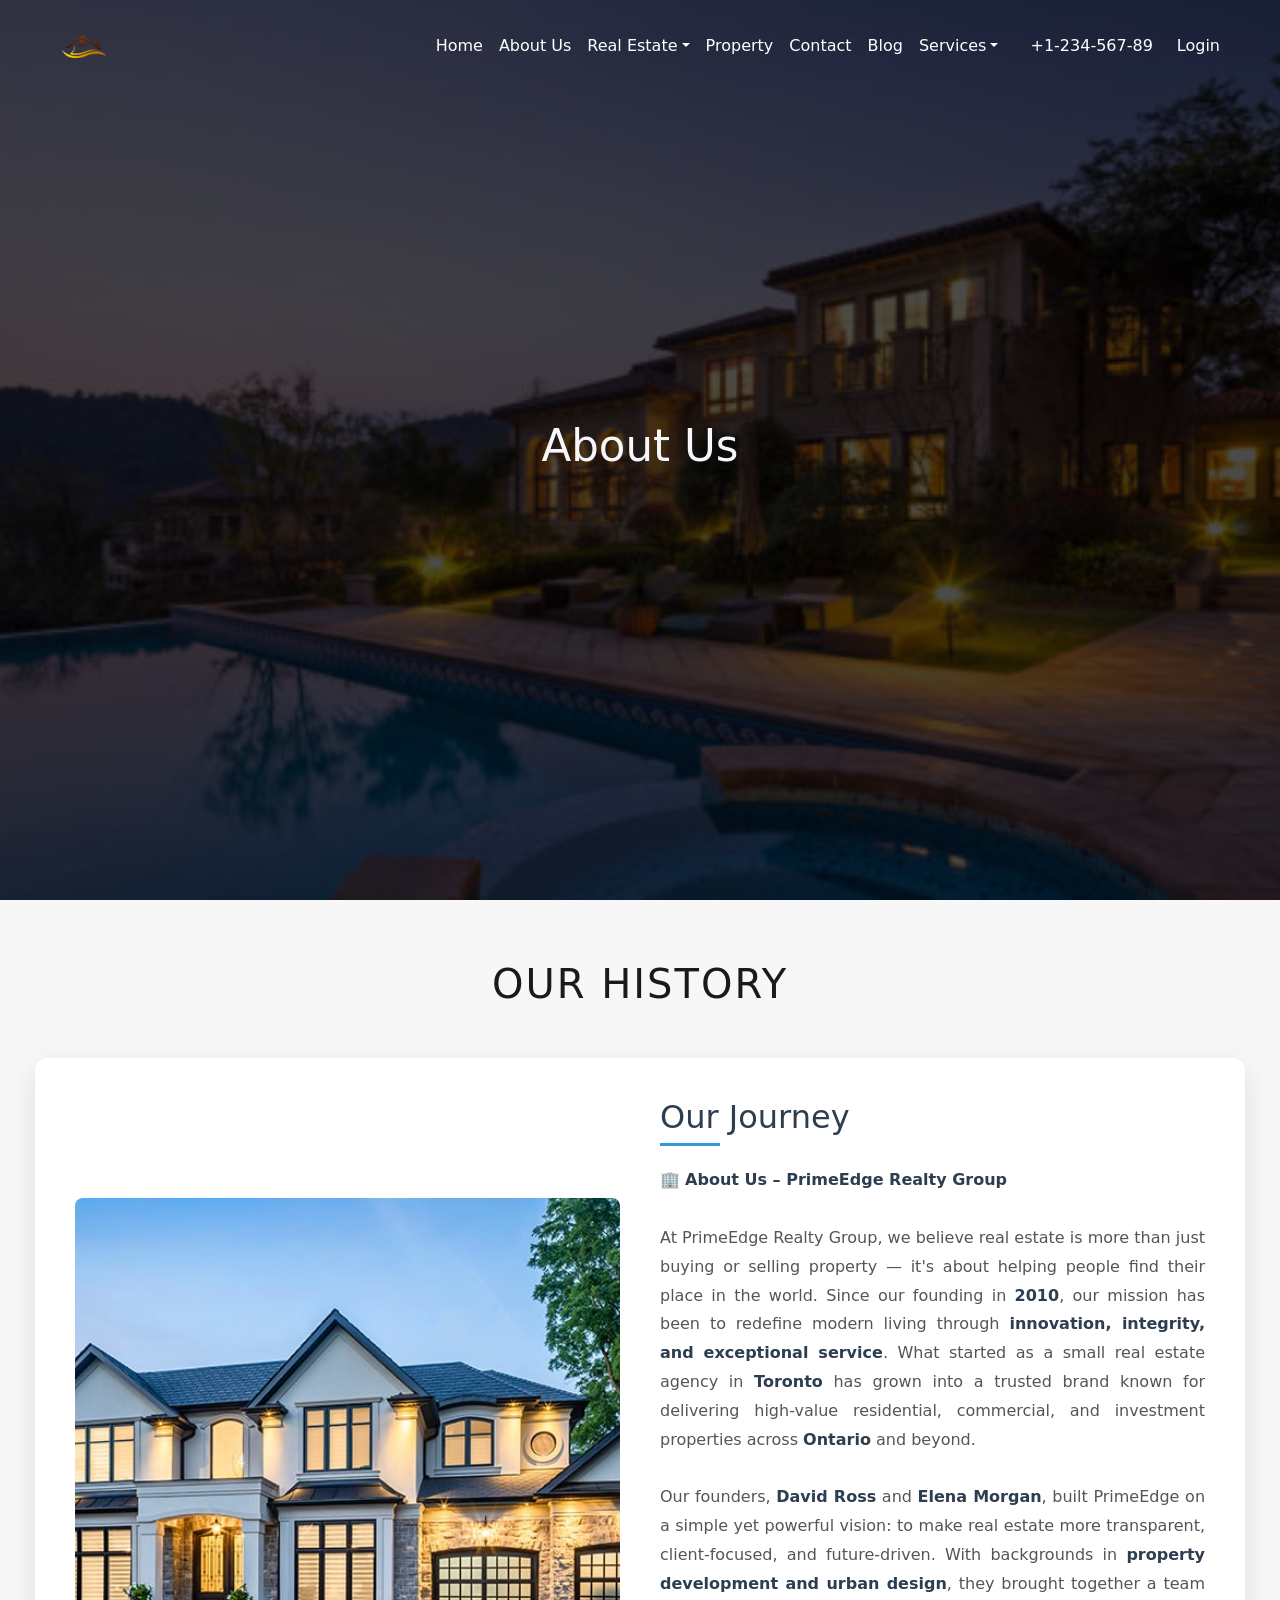
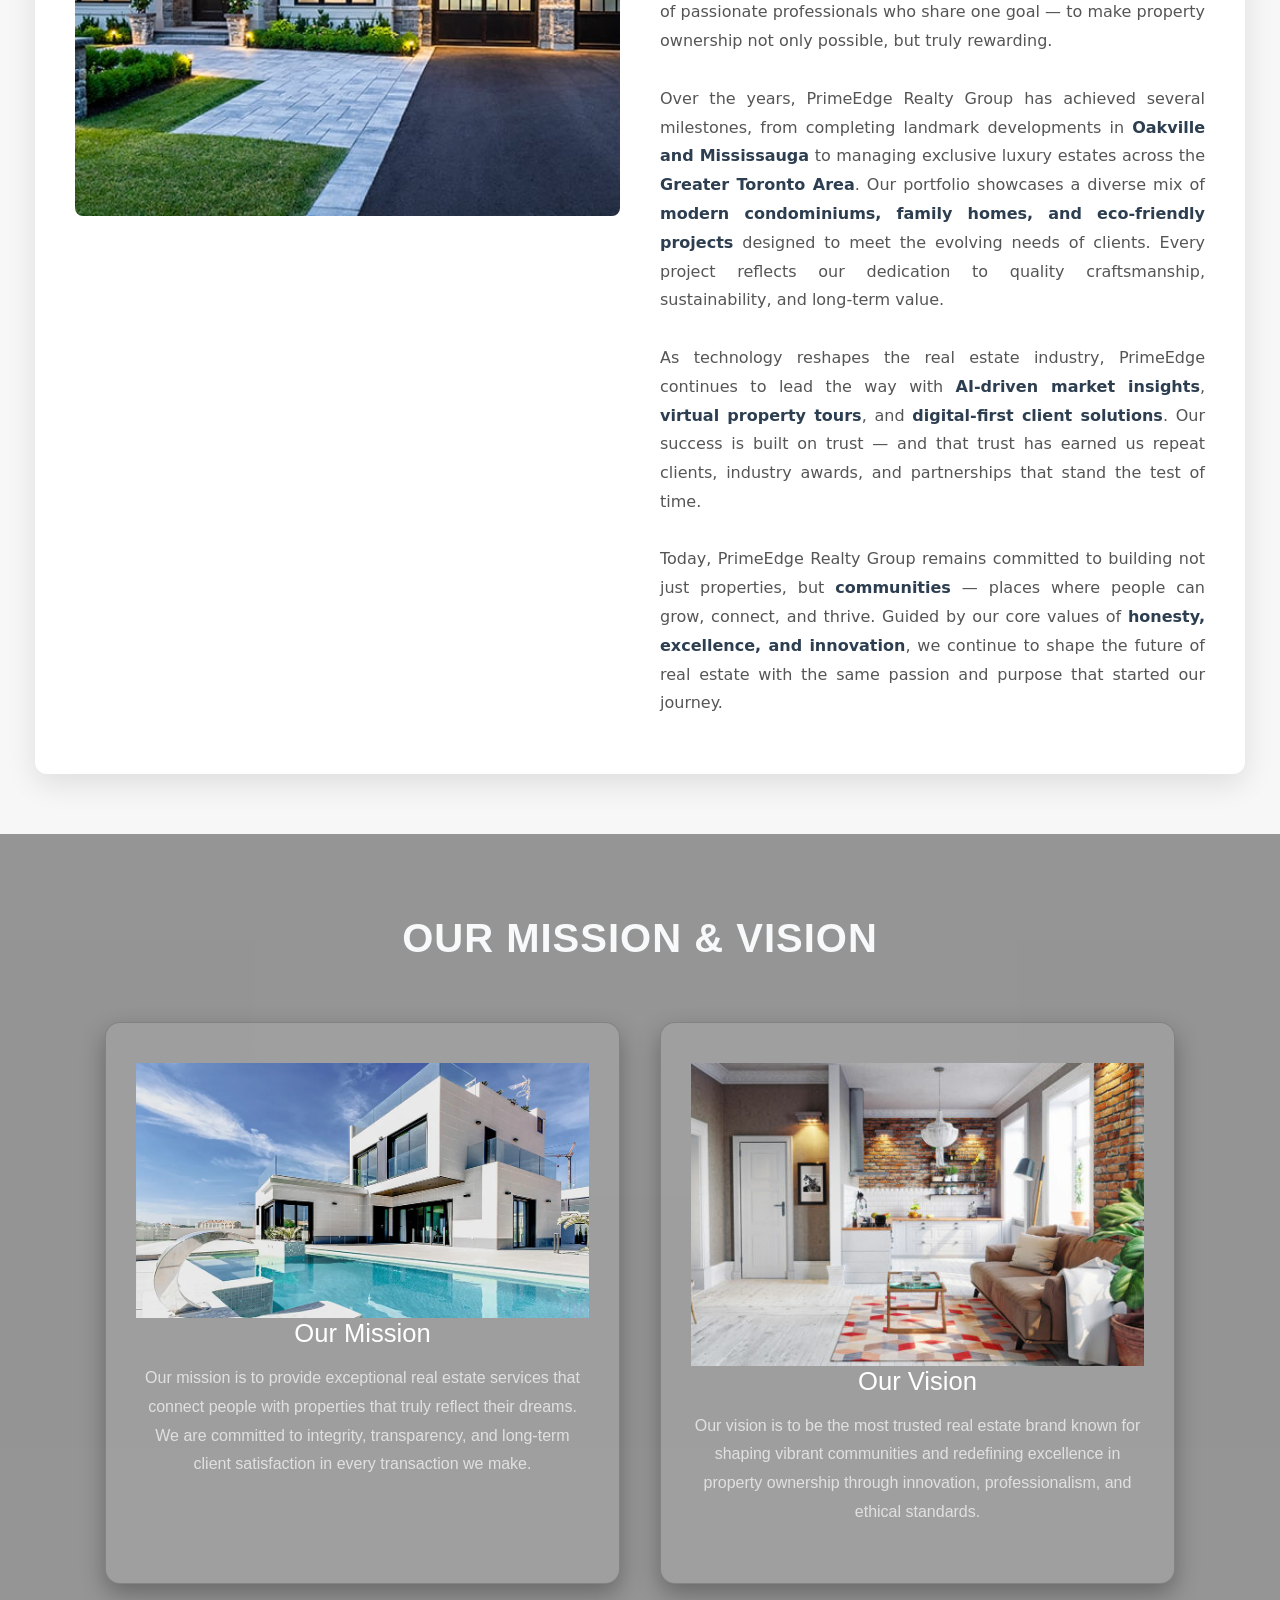
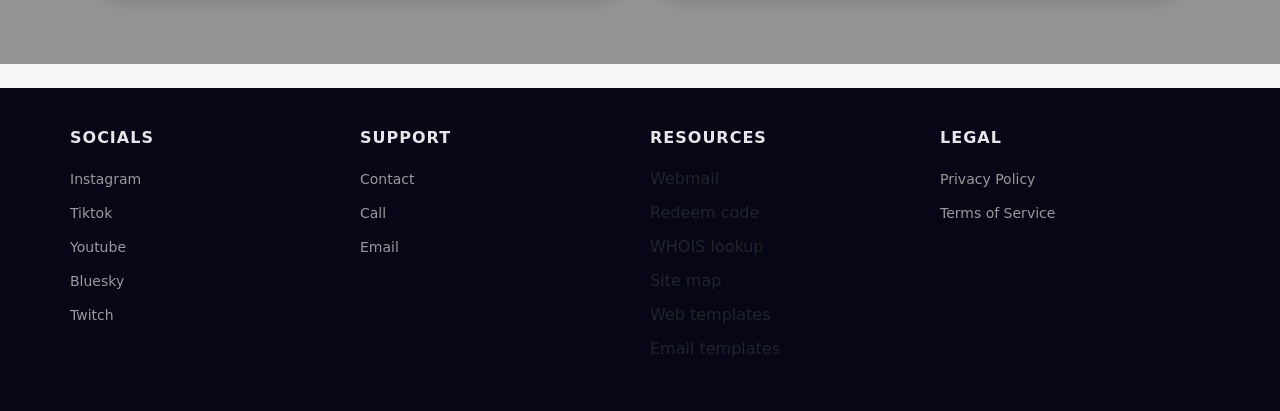
==== commit 1cbf233b: "update" ====
--- a/html/about.html
+++ b/html/about.html
@@ -57,7 +57,7 @@
     </div>
 </nav>
 <!-- HERO SECTION -->
-<section id="container" aria-label="About Us Hero Section">
+<section id="container" class="hero-about" aria-label="About Us Hero Section">
   <div id="hero-text">
     <h1>About Us</h1>
   </div>
--- a/css/style.css
+++ b/css/style.css
@@ -1,6 +1,6 @@
 /* =========================
-   CSS RESET & BASE STYLES
-   ========================= */
+  Base / Reset
+  ========================= */
 *,
 *::before,
 *::after {
@@ -11,22 +11,30 @@
 body {
   margin: 0;
   padding: 0;
-  font-family: 'Segoe UI', Tahoma, Geneva, Verdana, sans-serif;
   background: #f7f7f7;
   overflow-x: hidden;
+  /* Prevent horizontal scroll */
   width: 100%;
   min-height: 100vh;
-  line-height: 1.6;
-}
-
-img {
-  max-width: 100%;
-  height: auto;
+}
+
+/* Ensure header/main/section backgrounds remain transparent where required */
+header,
+main,
+section {
+  background: transparent !important;
+  width: 100%;
+  max-width: 100vw;
+}
+
+main {
+  margin: 0;
+  padding-bottom: 0;
 }
 
 /* =========================
-   NAVBAR STYLES
-   ========================= */
+  Navbar
+  ========================= */
 .navbar {
   position: absolute;
   top: 0;
@@ -61,11 +69,27 @@
   max-width: 220px;
   transition: all 0.3s ease;
   object-fit: contain;
-  filter: brightness(1.1) contrast(1.1) drop-shadow(0 2px 4px rgba(0, 0, 0, 0.1));
+  filter: brightness(1.1) contrast(1.1);
+  drop-shadow: 0 2px 4px rgba(0, 0, 0, 0.1);
 }
 
 .navbar.scrolled .navbar-brand img {
   filter: brightness(0) invert(0);
+}
+
+/* Logo responsive adjustments */
+@media (max-width: 768px) {
+  .navbar-brand img {
+    height: 50px;
+    max-width: 180px;
+  }
+}
+
+@media (max-width: 576px) {
+  .navbar-brand img {
+    height: 45px;
+    max-width: 150px;
+  }
 }
 
 /* Show dropdown on hover for desktop */
@@ -77,11 +101,11 @@
 }
 
 /* =========================
-   CAROUSEL STYLES
-   ========================= */
+  Carousel / Slider / FP (Featured Properties)
+  ========================= */
 .carousel-item {
   height: 100vh;
-  min-height: 600px;
+  min-height: 0px;
   background-size: cover;
   background-position: center;
   position: relative;
@@ -98,6 +122,7 @@
   z-index: 1;
 }
 
+/* Carousel controls */
 .carousel-control-prev-icon,
 .carousel-control-next-icon {
   background-color: rgba(0, 0, 0, 0.8);
@@ -111,9 +136,114 @@
   z-index: 25;
 }
 
+/* Featured properties section specifics */
+.fp-section {
+  position: relative;
+  background: transparent !important;
+  z-index: 5;
+  padding-bottom: 8rem;
+  overflow: visible !important;
+}
+
+.fp-section .fp-img {
+  height: 420px;
+  width: 100%;
+  object-fit: cover;
+  border-radius: 0.75rem;
+  display: block;
+}
+
+.fp-section .carousel-item {
+  position: relative;
+  z-index: 1;
+  overflow: visible !important;
+}
+
+/* Floating property card */
+.fp-card {
+  position: absolute;
+  width: 75%;
+  top: 100%;
+  left: 50%;
+  transform: translate(-50%, -50%);
+  border-radius: 1rem;
+  background-color: #fff;
+  z-index: 20;
+  box-shadow: 0 8px 35px rgba(0, 0, 0, 0.2);
+  transition: all 0.4s ease;
+  overflow: visible;
+}
+
+.fp-card:hover {
+  transform: translate(-50%, -55%);
+  box-shadow: 0 12px 40px rgba(0, 0, 0, 0.25);
+}
+
+.fp-card .card-body {
+  padding: 1.6rem;
+  overflow: visible;
+}
+
+/* Headings inside fp section */
+.fp-section h5 {
+  color: #212529;
+  font-weight: 600;
+  margin-bottom: 0.5rem;
+}
+
+.fp-section h2 {
+  font-weight: 700;
+  color: #222;
+  margin-bottom: 0.5rem;
+}
+
+.fp-section p {
+  color: #6c757d;
+  font-size: 0.95rem;
+}
+
+/* FP responsive tweaks */
+@media (max-width: 992px) {
+  .fp-card {
+    width: 85%;
+    transform: translate(-50%, -45%);
+  }
+
+  .fp-card:hover {
+    transform: translate(-50%, -50%);
+  }
+}
+
+@media (max-width: 576px) {
+  .fp-section {
+    padding-bottom: 6rem;
+  }
+
+  .fp-section .fp-img {
+    height: 300px;
+  }
+
+  .fp-card {
+    width: 90%;
+    transform: translate(-50%, -40%);
+  }
+
+  .fp-card:hover {
+    transform: translate(-50%, -45%);
+  }
+
+  .fp-card .card-body {
+    padding: 1rem;
+  }
+
+  .fp-section h2 {
+    font-size: 1.5rem;
+  }
+}
+
 /* =========================
-   CONTACT FORM STYLES
-   ========================= */
+  Contact Form
+  ========================= */
 .contact-form {
   position: absolute;
   top: 50%;
@@ -128,7 +258,6 @@
   width: 90%;
   border: 1px solid #eee;
   opacity: 0.97;
-  border-radius: 8px;
 }
 
 .contact-form h5 {
@@ -144,7 +273,6 @@
   border: 1px solid #e0e0e0;
   box-shadow: none;
   font-size: 1rem;
-  margin-bottom: 0.5rem;
 }
 
 .contact-form .btn-danger {
@@ -160,9 +288,42 @@
   background: linear-gradient(90deg, #ff5252 60%, #d32f2f 100%);
 }
 
+/* Contact responsive */
+@media (max-width: 992px) {
+  .contact-form {
+    position: static;
+    transform: none;
+    margin: 2rem auto 1.5rem;
+    width: 95%;
+    max-width: 440px;
+    box-shadow: 0 4px 16px rgba(0, 0, 0, 0.10);
+  }
+}
+
+@media (max-width: 768px) {
+  .contact-form {
+    margin-top: 1.2rem;
+    margin-bottom: 1.2rem;
+    padding: 22px 15px;
+    width: 90%;
+  }
+
+  .contact-form .form-control,
+  .contact-form textarea {
+    font-size: 0.97rem;
+  }
+}
+
+@media (max-width: 576px) {
+  .contact-form {
+    padding: 18px 12px;
+    width: 90%;
+  }
+}
+
 /* =========================
-   SEARCH CARD STYLES
-   ========================= */
+  Search / Advanced Search Card
+  ========================= */
 .search-wrapper {
   position: relative;
 }
@@ -176,7 +337,6 @@
   width: 95%;
   max-width: 1000px;
   z-index: 15;
-  border-radius: 8px;
 }
 
 .search-card .card-body {
@@ -192,13 +352,44 @@
   margin-top: 6px;
 }
 
+/* Search responsive */
+@media (max-width: 992px) {
+  .search-card {
+    margin-top: 1.5rem;
+    margin-bottom: 1.5rem;
+    position: static;
+    transform: none;
+    width: 95%;
+    max-width: 600px;
+  }
+
+  .search-card .card-body {
+    padding: 18px 15px;
+  }
+}
+
+@media (max-width: 768px) {
+  .search-card {
+    margin-top: 1.2rem;
+    margin-bottom: 1.2rem;
+    width: 95%;
+    max-width: 95%;
+  }
+
+  .search-card .card-body {
+    padding: 15px 10px;
+  }
+}
+
+@media (max-width: 576px) {
+  .search-card .card-body {
+    padding: 12px 8px;
+  }
+}
+
 /* =========================
-   PROPERTY CARDS STYLES
-   ========================= */
-.properties-section {
-  padding: 80px 0;
-}
-
+  Property Cards / Listings
+  ========================= */
 .properties-section h4 {
   font-size: 2rem;
 }
@@ -207,22 +398,20 @@
   font-size: 3rem;
 }
 
+/* .properties-container {
+  display: flex;
+  flex-wrap: wrap;
+  gap: 24px;
+}
+
 .property-card {
-  background: #fff;
-  border-radius: 10px;
-  overflow: hidden;
-  transition: all 0.3s ease;
-  border: none;
-}
+  flex: 1 1 calc(33.333% - 16px);
+  min-width: 300px;
+} */
 
 .property-card:hover {
   transform: translateY(-5px);
   box-shadow: 0 8px 20px rgba(0, 0, 0, 0.1);
-}
-
-.property-img {
-  position: relative;
-  overflow: hidden;
 }
 
 .property-img img {
@@ -263,12 +452,10 @@
   height: 35px;
   border-radius: 50%;
   margin-right: 8px;
-  object-fit: cover;
 }
 
 .property-body h5 {
   margin-bottom: 5px;
-  font-weight: 600;
 }
 
 .property-footer i {
@@ -280,12 +467,177 @@
   color: #dc3545;
 }
 
+.pagination .page-item.active .page-link {
+  background-color: #00bfa6;
+  border-color: #00bfa6;
+  color: white;
+}
+
 /* =========================
-   FEATURED PROPERTIES STYLES
-   ========================= */
+  Buy / Sell Section (diagonal background)
+  ========================= */
+.buy-sell-section {
+  position: relative;
+  margin: 60px 0;
+  overflow: hidden;
+  transform: skewY(-3deg);
+}
+
+.buy-sell-bg {
+  background-image: url('../asset/img/pov\ of\ a\ pool.webp');
+  background-size: cover;
+  background-position: center;
+  position: relative;
+  padding: 100px 20px;
+  transform: skewY(3deg);
+  color: white;
+}
+
+.buy-sell-bg .overlay {
+  position: absolute;
+  top: 0;
+  left: 0;
+  width: 100%;
+  height: 100%;
+  background: rgba(0, 0, 0, 0.4);
+  z-index: 1;
+}
+
+.buy-sell-bg .content {
+  position: relative;
+  z-index: 2;
+  text-align: center;
+  max-width: 800px;
+  margin: 0 auto;
+}
+
+.buy-sell-bg h5 {
+  font-size: 18px;
+  text-transform: uppercase;
+  margin-bottom: 10px;
+}
+
+.buy-sell-bg h2 {
+  font-size: 30px;
+  line-height: 1.4;
+  margin-bottom: 15px;
+}
+
+.buy-sell-bg p {
+  font-size: 20px;
+  margin-bottom: 25px;
+}
+
+.buttons {
+  display: flex;
+  justify-content: center;
+  gap: 15px;
+}
+
+.btn {
+  padding: 12px 28px;
+  border-radius: 4px;
+  text-decoration: none;
+  font-weight: 500;
+  transition: all 0.3s ease;
+}
+
+.btn-primary {
+  background-color: #e2572a;
+  color: white;
+}
+
+.btn-primary:hover {
+  background-color: #c24520;
+}
+
+.btn-secondary {
+  background-color: rgba(255, 255, 255, 0.2);
+  color: white;
+  border: 1px solid rgba(255, 255, 255, 0.5);
+}
+
+.btn-secondary:hover {
+  background-color: white;
+  color: #333;
+}
+
+/* =========================
+  News / Blog Cards
+  ========================= */
+.news-section {
+  padding: 80px 0;
+  text-align: center;
+}
+
+.news-section h2 {
+  font-weight: 700;
+  margin-bottom: 10px;
+}
+
+.news-section p.subheading {
+  color: #6c757d;
+  margin-bottom: 50px;
+}
+
+.news-card {
+  background: #fff;
+  border: none;
+  border-radius: 20px;
+  overflow: hidden;
+  transition: transform 0.3s ease, box-shadow 0.3s ease;
+}
+
+.news-card:hover {
+  transform: translateY(-8px);
+  box-shadow: 0 10px 20px rgba(0, 0, 0, 0.1);
+}
+
+.news-card img {
+  width: 100%;
+  height: 220px;
+  object-fit: cover;
+}
+
+.news-card-body {
+  padding: 25px;
+  text-align: left;
+}
+
+.news-card-body small {
+  color: #6c757d;
+  display: block;
+  margin-bottom: 8px;
+}
+
+.news-card-body a.category {
+  color: #0d6efd;
+  text-decoration: none;
+  font-weight: 500;
+}
+
+.news-card-body h5 {
+  font-weight: 600;
+  margin: 5px 0 10px;
+}
+
+.news-card-body p {
+  color: #6c757d;
+  font-size: 15px;
+}
+
+.news-card-body .author {
+  font-size: 14px;
+  font-weight: 500;
+  margin-top: 15px;
+  color: #212529;
+}
+
+/* =========================
+  Featured Properties Section
+  ========================= */
 .featured-properties-section {
   background: #f8f9fa;
-  padding: 80px 0;
 }
 
 .featured-properties-section .carousel-item {
@@ -327,7 +679,6 @@
 .featured-content h3 {
   color: #333;
   font-size: 1.5rem;
-  font-weight: 600;
 }
 
 .detail-item {
@@ -341,209 +692,49 @@
 .detail-item h6 {
   color: #333;
   margin-bottom: 0;
-  font-weight: 600;
+}
+
+.carousel-control-prev,
+.carousel-control-next {
+  width: 5%;
+  opacity: 0.8;
+}
+
+.carousel-control-prev-icon,
+.carousel-control-next-icon {
+  width: 2rem;
+  height: 2rem;
+}
+
+/* Responsive adjustments */
+@media (max-width: 992px) {
+  .featured-content {
+    height: auto;
+    margin-top: 20px;
+  }
+
+  .featured-image img {
+    height: 300px;
+  }
+}
+
+@media (max-width: 768px) {
+  .featured-properties-section .carousel-item {
+    min-height: auto;
+  }
+
+  .featured-content {
+    padding: 20px !important;
+  }
+
+  .featured-content h3 {
+    font-size: 1.25rem;
+  }
 }
 
 /* =========================
-   BUY/SELL SECTION STYLES
-   ========================= */
-.buy-sell-section {
-  position: relative;
-  margin: 60px 0;
-  overflow: hidden;
-  transform: skewY(-3deg);
-}
-
-.buy-sell-bg {
-  background-image: url('../asset/img/pov\ of\ a\ pool.webp');
-  background-size: cover;
-  background-position: center;
-  position: relative;
-  padding: 100px 20px;
-  transform: skewY(3deg);
-  color: white;
-}
-
-.buy-sell-bg .overlay {
-  position: absolute;
-  top: 0;
-  left: 0;
-  width: 100%;
-  height: 100%;
-  background: rgba(0, 0, 0, 0.4);
-  z-index: 1;
-}
-
-.buy-sell-bg .content {
-  position: relative;
-  z-index: 2;
-  text-align: center;
-  max-width: 800px;
-  margin: 0 auto;
-}
-
-.buy-sell-bg h5 {
-  font-size: 18px;
-  text-transform: uppercase;
-  margin-bottom: 10px;
-}
-
-.buy-sell-bg h2 {
-  font-size: 30px;
-  line-height: 1.4;
-  margin-bottom: 15px;
-}
-
-.buy-sell-bg p {
-  font-size: 20px;
-  margin-bottom: 25px;
-}
-
-.buttons {
-  display: flex;
-  justify-content: center;
-  gap: 15px;
-  flex-wrap: wrap;
-}
-
-.btn {
-  padding: 12px 28px;
-  border-radius: 4px;
-  text-decoration: none;
-  font-weight: 500;
-  transition: all 0.3s ease;
-  border: none;
-  cursor: pointer;
-}
-
-.btn-primary {
-  background-color: #e2572a;
-  color: white;
-}
-
-.btn-primary:hover {
-  background-color: #c24520;
-}
-
-.btn-secondary {
-  background-color: rgba(255, 255, 255, 0.2);
-  color: white;
-  border: 1px solid rgba(255, 255, 255, 0.5);
-}
-
-.btn-secondary:hover {
-  background-color: white;
-  color: #333;
-}
-
-/* =========================
-   AGENTS SECTION STYLES
-   ========================= */
-#meet-our-agents {
-  padding: 80px 0;
-}
-
-#meet-our-agents .card {
-  border: none;
-  border-radius: 12px;
-  overflow: hidden;
-  transition: transform 0.3s ease, box-shadow 0.3s ease;
-}
-
-#meet-our-agents .card:hover {
-  transform: translateY(-5px);
-  box-shadow: 0 12px 24px rgba(0, 0, 0, 0.15);
-}
-
-#meet-our-agents .card-img-top {
-  height: 250px;
-  object-fit: cover;
-}
-
-#meet-our-agents .card-title {
-  font-weight: 600;
-  color: #333;
-}
-
-#meet-our-agents .card-subtitle {
-  font-size: 0.9rem;
-}
-
-/* =========================
-   NEWS SECTION STYLES
-   ========================= */
-.news-section {
-  padding: 80px 0;
-  text-align: center;
-}
-
-.news-section h2 {
-  font-weight: 700;
-  margin-bottom: 10px;
-}
-
-.news-section p.subheading {
-  color: #6c757d;
-  margin-bottom: 50px;
-}
-
-.news-card {
-  background: #fff;
-  border: none;
-  border-radius: 20px;
-  overflow: hidden;
-  transition: transform 0.3s ease, box-shadow 0.3s ease;
-}
-
-.news-card:hover {
-  transform: translateY(-8px);
-  box-shadow: 0 10px 20px rgba(0, 0, 0, 0.1);
-}
-
-.news-card img {
-  width: 100%;
-  height: 220px;
-  object-fit: cover;
-}
-
-.news-card-body {
-  padding: 25px;
-  text-align: left;
-}
-
-.news-card-body small {
-  color: #6c757d;
-  display: block;
-  margin-bottom: 8px;
-}
-
-.news-card-body a.category {
-  color: #0d6efd;
-  text-decoration: none;
-  font-weight: 500;
-}
-
-.news-card-body h5 {
-  font-weight: 600;
-  margin: 5px 0 10px;
-  line-height: 1.2;
-}
-
-.news-card-body p {
-  color: #6c757d;
-  font-size: 15px;
-}
-
-.news-card-body .author {
-  font-size: 14px;
-  font-weight: 500;
-  margin-top: 15px;
-  color: #212529;
-}
-
-/* =========================
-   FEATURES SECTION STYLES
-   ========================= */
+  Features Section
+  ========================= */
 .features-section {
   text-align: center;
   padding: 80px 10%;
@@ -557,9 +748,9 @@
 .section-header .title {
   font-size: 2.5rem;
   margin: 5px 0;
-  font-weight: 700;
-}
-
+}
+
+/* fixed typo */
 .section-header .description {
   color: #777;
   margin-bottom: 50px;
@@ -596,8 +787,8 @@
 }
 
 /* =========================
-   PARTNERS SECTION STYLES
-   ========================= */
+  Partners / Slider
+  ========================= */
 .partners-section {
   padding: 60px 0;
   overflow: hidden;
@@ -668,23 +859,195 @@
   0% {
     transform: translateX(50%);
   }
+
   100% {
     transform: translateX(-50%);
   }
 }
 
+@media(max-width: 768px) {
+  .partner-item img {
+    width: 90px;
+    height: 90px;
+  }
+}
+/* contact section */
+
+        .contact-container {
+            max-width: 1200px;
+            margin: 0 auto;
+            background: white;
+            padding: 60px;
+            border-radius: 8px;
+            box-shadow: 0 2px 10px rgba(0, 0, 0, 0.1);
+        }
+
+        .contact-grid {
+            display: grid;
+            grid-template-columns: 1fr 1fr;
+            gap: 60px;
+        }
+
+        .form-section {
+            display: flex;
+            flex-direction: column;
+        }
+
+        .form-group {
+            margin-bottom: 25px;
+        }
+
+        label {
+            display: block;
+            margin-bottom: 8px;
+            color: #333;
+            font-size: 14px;
+            font-weight: 500;
+        }
+
+        input[type="text"],
+        input[type="email"],
+        input[type="tel"],
+        textarea {
+            width: 100%;
+            padding: 12px 15px;
+            border: 1px solid #e0e0e0;
+            border-radius: 4px;
+            font-size: 14px;
+            color: #666;
+            transition: border-color 0.3s ease;
+            font-family: inherit;
+        }
+
+        input[type="text"]:focus,
+        input[type="email"]:focus,
+        input[type="tel"]:focus,
+        textarea:focus {
+            outline: none;
+            border-color: #17a2b8;
+        }
+
+        input::placeholder,
+        textarea::placeholder {
+            color: #999;
+        }
+
+        textarea {
+            resize: vertical;
+            min-height: 150px;
+        }
+
+        .gdpr-section {
+            margin-bottom: 25px;
+        }
+
+        .gdpr-label {
+            font-size: 13px;
+            font-weight: 600;
+            margin-bottom: 12px;
+            display: block;
+        }
+
+        .required {
+            color: #dc3545;
+        }
+
+        .checkbox-wrapper {
+            display: flex;
+            align-items: flex-start;
+            gap: 10px;
+        }
+
+        input[type="checkbox"] {
+            margin-top: 4px;
+            width: 16px;
+            height: 16px;
+            cursor: pointer;
+            flex-shrink: 0;
+        }
+
+        .checkbox-label {
+            color: #666;
+            font-size: 13px;
+            line-height: 1.5;
+            cursor: pointer;
+        }
+
+        .submit-btn {
+            background-color: #17a2b8;
+            color: white;
+            padding: 14px 32px;
+            border: none;
+            border-radius: 4px;
+            font-size: 15px;
+            font-weight: 600;
+            cursor: pointer;
+            transition: background-color 0.3s ease;
+            display: inline-block;
+        }
+
+        .submit-btn:hover {
+            background-color: #138496;
+        }
+
+        .info-section {
+            display: grid;
+            grid-template-columns: 1fr 1fr;
+            gap: 30px 40px;
+            align-items: start;
+        }
+
+        .info-item {
+            display: flex;
+            align-items: flex-start;
+            gap: 15px;
+        }
+
+        .info-icon {
+            width: 20px;
+            height: 20px;
+            color: #666;
+            flex-shrink: 0;
+            margin-top: 2px;
+        }
+
+        .info-content h3 {
+            font-size: 14px;
+            font-weight: 600;
+            color: #333;
+            margin-bottom: 5px;
+        }
+
+        .info-content p {
+            font-size: 14px;
+            color: #666;
+            line-height: 1.6;
+        }
+
+        @media (max-width: 968px) {
+            .contact-container {
+                padding: 40px 30px;
+            }
+
+            .contact-grid {
+                grid-template-columns: 1fr;
+                gap: 40px;
+            }
+        }
+
+        @media (max-width: 480px) {
+            .contact-container {
+                padding: 30px 20px;
+            }
+
+            body {
+                padding: 20px 10px;
+            }
+        }
+
 /* =========================
-   PAGINATION STYLES
-   ========================= */
-.pagination .page-item.active .page-link {
-  background-color: #00bfa6;
-  border-color: #00bfa6;
-  color: white;
-}
-
-/* =========================
-   FOOTER STYLES
-   ========================= */
+  Footer
+  ========================= */
 footer.footer {
   background-color: #070617;
   width: 100vw;
@@ -744,141 +1107,21 @@
   clear: both;
 }
 
-/* =========================
-   RESPONSIVE STYLES
-   ========================= */
-
-/* Tablet Styles */
-@media (max-width: 992px) {
-  .navbar-brand img {
-    height: 50px;
-    max-width: 180px;
-  }
-  
-  .contact-form {
-    position: static;
-    transform: none;
-    margin: 2rem auto 1.5rem;
-    width: 95%;
-    max-width: 440px;
-    box-shadow: 0 4px 16px rgba(0, 0, 0, 0.10);
-  }
-  
-  .search-card {
-    margin-top: 1.5rem;
-    margin-bottom: 1.5rem;
-    position: static;
-    transform: none;
-    width: 95%;
-    max-width: 600px;
-  }
-  
-  .featured-content {
-    height: auto;
-    margin-top: 20px;
-  }
-  
-  .featured-image img {
-    height: 300px;
-  }
-}
-
-/* Mobile Styles */
+/* Footer responsive */
 @media (max-width: 768px) {
-  .navbar-brand img {
-    height: 45px;
-    max-width: 150px;
-  }
-  
-  .carousel-item {
-    min-height: 500px;
-  }
-  
-  .contact-form {
-    margin-top: 1.2rem;
-    margin-bottom: 1.2rem;
-    padding: 22px 15px;
-    width: 90%;
-  }
-  
-  .search-card {
-    margin-top: 1.2rem;
-    margin-bottom: 1.2rem;
-    width: 95%;
-    max-width: 95%;
-  }
-  
-  .search-card .card-body {
-    padding: 15px 10px;
-  }
-  
-  .properties-section h4 {
-    font-size: 1.5rem;
-  }
-  
-  .properties-section h2 {
-    font-size: 2rem;
-  }
-  
-  .featured-properties-section .carousel-item {
-    min-height: auto;
-  }
-  
-  .featured-content {
-    padding: 20px !important;
-  }
-  
-  .featured-content h3 {
-    font-size: 1.25rem;
-  }
-  
-  .news-section {
-    padding: 60px 15px;
-  }
-  
-  .features-section {
-    padding: 60px 15px;
-  }
-  
-  .partner-item img {
-    width: 90px;
-    height: 90px;
-  }
-  
   footer.footer .contain {
     flex-direction: column;
     gap: 20px;
   }
-  
+
   footer.footer .col {
     min-width: auto;
   }
 }
 
-/* Small Mobile Styles */
-@media (max-width: 576px) {
-  .container {
-    padding-left: 10px;
-    padding-right: 10px;
-  }
-  
-  .contact-form {
-    padding: 18px 12px;
-    width: 90%;
-  }
-  
-  .search-card .card-body {
-    padding: 12px 8px;
-  }
-  
-  .carousel-item {
-    min-height: 400px;
-  }
-}
-
 /* =========================
-   UTILITY CLASSES
-   ========================= */
+  Utilities / Misc
+  ========================= */
 .dummy_page {
   height: 200px;
   width: 100%;
@@ -887,7 +1130,13 @@
   padding: 60px 0;
 }
 
-/* Prevent horizontal scroll */
+/* small fixes */
+.property-body h5,
+.news-card-body h5 {
+  line-height: 1.2;
+}
+
+/* Additional fixes for horizontal scroll prevention */
 main .container,
 main .container-fluid {
   max-width: 100%;
@@ -918,20 +1167,287 @@
   overflow: hidden;
 }
 
+/* Fix slider track overflow */
+.slider-wrapper {
+  overflow: hidden;
+  width: 100%;
+}
+
+
+
 /* Ensure all sections stay within viewport */
 section {
   max-width: 100vw;
   overflow-x: hidden;
 }
 
-/* Fix buttons */
+/* Fix agent cards spacing */
+@media (max-width: 768px) {
+
+  .col-md-6,
+  .col-lg-4 {
+    margin-bottom: 20px;
+  }
+}
+
+/* Fix news section spacing */
+.news-section {
+  padding: 60px 15px;
+}
+
+/* Fix features section spacing */
+.features-section {
+  padding: 60px 15px;
+}
+
+/* Responsive improvements */
+@media (max-width: 576px) {
+  .container {
+    padding-left: 10px;
+    padding-right: 10px;
+  }
+
+  .properties-section h4 {
+    font-size: 1.5rem;
+  }
+
+  .properties-section h2 {
+    font-size: 2rem;
+  }
+
+  .fp-section h2 {
+    font-size: 1.8rem;
+  }
+}
+
+/* Fix any remaining overflow issues */
+img {
+  max-width: 100%;
+  height: auto;
+}
+
+.card-img-top {
+  width: 100%;
+  height: 200px;
+  object-fit: cover;
+}
+
+/* Ensure buttons don't cause overflow */
 .btn {
   word-wrap: break-word;
   white-space: normal;
-}/
-* =========================
-   ABOUT PAGE STYLES
-   ========================= */
+}
+ 
+/* ===== Mission & Vision Section ===== */
+.mission-vision {
+  position: relative;
+  background: linear-gradient(rgba(13, 13, 13, 0.7), rgba(13, 13, 13, 0.7)),
+    url('https://images.unsplash.com/photo-1560185127-6ed189bf02ef?auto=format&fit=crop&w=1600&q=80') center/cover no-repeat;
+  color: #fff;
+  padding: 80px 20px;
+  font-family: 'Poppins', sans-serif;
+  overflow: hidden;
+}
+
+/* Optional semi-transparent overlay for depth */
+.mission-vision .overlay {
+  position: absolute;
+  top: 0;
+  left: 0;
+  width: 100%;
+  height: 100%;
+  background: rgba(0, 0, 0, 0.4);
+  z-index: 0;
+}
+
+.mission-vision .container {
+  position: relative;
+  z-index: 2;
+  max-width: 1100px;
+  margin: 0 auto;
+  text-align: center;
+}
+
+.mission-vision h2 {
+  font-size: 2.5rem;
+  color: #f8f9fa;
+  margin-bottom: 60px;
+  font-weight: 600;
+  letter-spacing: 1px;
+  text-transform: uppercase;
+}
+
+.mission-vision .content-box {
+  display: grid;
+  grid-template-columns: 1fr 1fr;
+  gap: 40px;
+}
+
+.mission-vision .card {
+  background: rgba(255, 255, 255, 0.1);
+  backdrop-filter: blur(8px);
+  border-radius: 15px;
+  padding: 40px 30px;
+  box-shadow: 0 10px 25px rgba(0, 0, 0, 0.3);
+  transition: transform 0.3s ease, box-shadow 0.3s ease;
+  animation: fadeUp 1.2s ease both;
+}
+
+.mission-vision .card:hover {
+  transform: translateY(-10px);
+  box-shadow: 0 15px 30px rgba(0, 0, 0, 0.4);
+}
+
+.mission-vision .icon {
+  font-size: 3rem;
+  margin-bottom: 15px;
+}
+
+.mission-vision h3 {
+  font-size: 1.6rem;
+  color: #ffffff;
+  margin-bottom: 15px;
+  font-weight: 500;
+}
+
+.mission-vision p {
+  font-size: 1rem;
+  color: #e0e0e0;
+  line-height: 1.8;
+}
+
+/* Responsive Layout */
+@media (max-width: 900px) {
+  .mission-vision .content-box {
+    grid-template-columns: 1fr;
+  }
+}
+
+/* Fade-up animation */
+@keyframes fadeUp {
+  from {
+    opacity: 0;
+    transform: translateY(30px);
+  }
+  to {
+    opacity: 1;
+    transform: translateY(0);
+  }
+}
+.history-section {
+            padding: 60px 20px;
+            background: linear-gradient(135deg, #f5f7fa 0%, #c3cfe2 100%);
+        }
+
+        .history-section h2 {
+            text-align: center;
+            font-size: 2.5rem;
+            color: #1a1a1a;
+            margin-bottom: 50px;
+            text-transform: uppercase;
+            letter-spacing: 2px;
+        }
+
+        .container {
+            max-width: 1200px;
+            margin: 0 auto;
+        }
+
+        .history-content {
+            display: grid;
+            grid-template-columns: 1fr 1fr;
+            gap: 40px;
+            /* align-items: center; */
+            background: white;
+            padding: 40px;
+            border-radius: 12px;
+            box-shadow: 0 10px 30px rgba(0, 0, 0, 0.1);
+        }
+
+        .history-image {
+            overflow: hidden;
+            border-radius: 8px;
+        }
+
+        .history-image img {
+            width: 100%;
+            height: 50%;
+            margin-top: 100px;
+            object-fit: cover;
+            border-radius: 8px;
+            transition: transform 0.3s ease;
+        }
+
+        .history-image:hover img {
+            transform: scale(1.05);
+        }
+
+        .history-text h3 {
+            font-size: 2rem;
+            color: #2c3e50;
+            margin-bottom: 20px;
+            position: relative;
+            padding-bottom: 10px;
+        }
+
+        .history-text h3::after {
+            content: '';
+            position: absolute;
+            bottom: 0;
+            left: 0;
+            width: 60px;
+            height: 3px;
+            background: #3498db;
+        }
+
+        .history-text p {
+            font-size: 1rem;
+            color: #555;
+            line-height: 1.8;
+            text-align: justify;
+        }
+
+        .history-text strong {
+            color: #2c3e50;
+            font-weight: 600;
+        }
+
+        /* Responsive Design */
+        @media (max-width: 768px) {
+            .history-section h2 {
+                font-size: 2rem;
+                margin-bottom: 30px;
+            }
+
+            .history-content {
+                grid-template-columns: 1fr;
+                padding: 30px 20px;
+                gap: 30px;
+            }
+
+            .history-text h3 {
+                font-size: 1.5rem;
+            }
+
+            .history-text p {
+                font-size: 0.95rem;
+            }
+        }
+
+        @media (max-width: 480px) {
+            .history-section {
+                padding: 40px 15px;
+            }
+
+            .history-section h2 {
+                font-size: 1.5rem;
+            }
+
+            .history-content {
+                padding: 20px 15px;
+            }
+        }
+
 #container {
   width: 100vw;
   height: 100vh;
@@ -939,6 +1455,17 @@
   background: center / cover no-repeat url("https://cdn.pixabay.com/photo/2015/01/09/11/11/startup-594126_960_720.jpg");
   position: relative;
 }
+
+/* Property page hero */
+.hero-property {
+  background: center / cover no-repeat url("../asset/img/luxury home 1.webp") !important;
+}
+
+/* About page hero */
+.hero-about {
+  background: center / cover no-repeat url("../asset/img/sales 2.jpg") !important;
+}
+
 
 #hero-text {
   z-index: 1;
@@ -954,7 +1481,6 @@
   text-transform: capitalize;
   font-size: calc(2rem + 0.9vw);
   color: hsl(216, 33%, 97%);
-  font-weight: 700;
 }
 
 #overlay {
@@ -966,847 +1492,499 @@
   top: 0;
 }
 
-.history-section {
-  padding: 60px 20px;
-  background: linear-gradient(135deg, #f5f7fa 0%, #c3cfe2 100%);
-}
-
-.history-section h2 {
-  text-align: center;
-  font-size: 2.5rem;
-  color: #1a1a1a;
-  margin-bottom: 50px;
-  text-transform: uppercase;
-  letter-spacing: 2px;
-  font-weight: 700;
-}
-
-.history-content {
-  display: grid;
-  grid-template-columns: 1fr 1fr;
-  gap: 40px;
-  background: white;
-  padding: 40px;
-  border-radius: 12px;
-  box-shadow: 0 10px 30px rgba(0, 0, 0, 0.1);
-}
-
-.history-image {
-  overflow: hidden;
-  border-radius: 8px;
-}
-
-.history-image img {
-  width: 100%;
-  height: 50%;
-  margin-top: 100px;
-  object-fit: cover;
-  border-radius: 8px;
-  transition: transform 0.3s ease;
-}
-
-.history-image:hover img {
-  transform: scale(1.05);
-}
-
-.history-text h3 {
-  font-size: 2rem;
-  color: #2c3e50;
-  margin-bottom: 20px;
-  position: relative;
-  padding-bottom: 10px;
-  font-weight: 600;
-}
-
-.history-text h3::after {
-  content: '';
-  position: absolute;
-  bottom: 0;
-  left: 0;
-  width: 60px;
-  height: 3px;
-  background: #3498db;
-}
-
-.history-text p {
-  font-size: 1rem;
-  color: #555;
-  line-height: 1.8;
-  text-align: justify;
-}
-
-.history-text strong {
-  color: #2c3e50;
-  font-weight: 600;
-}
-
-.mission-vision {
-  position: relative;
-  background: linear-gradient(rgba(13, 13, 13, 0.7), rgba(13, 13, 13, 0.7)),
-    url('https://images.unsplash.com/photo-1560185127-6ed189bf02ef?auto=format&fit=crop&w=1600&q=80') center/cover no-repeat;
-  color: #fff;
-  padding: 80px 20px;
-  font-family: 'Poppins', sans-serif;
-  overflow: hidden;
-}
-
-.mission-vision .overlay {
+
+/* --- Header Section --- */
+  .breadcrumb {
+            padding: 20px 40px;
+            background-color: #fff;
+            border-bottom: 1px solid #e0e0e0;
+        }
+
+        .breadcrumb a {
+            color: #00a699;
+            text-decoration: none;
+            font-size: 14px;
+        }
+
+        .breadcrumb a:hover {
+            text-decoration: underline;
+        }
+
+        .breadcrumb span {
+            color: #999;
+            margin: 0 8px;
+        }
+
+        .header-section {
+            padding: 30px 40px;
+            background-color: #fff;
+            display: flex;
+            justify-content: space-between;
+            align-items: flex-start;
+        }
+
+        .property-info h1 {
+            font-size: 2em;
+            color: #333;
+            margin-bottom: 10px;
+        }
+
+        .property-info p {
+            color: #666;
+            font-size: 14px;
+        }
+
+        .price-section {
+            text-align: right;
+        }
+ .property-section{
+  
+            .history-content {
+                padding: 20px 15px;
+            }
+        }* {
+  margin: 0;
+  padding: 0;
+}
+
+.property-section {
+  width: 100vw;
+  height: 100vh;
+  max-width: 100%;
+  background: center / cover no-repeat url("https://www.google.com/imgres?q=properties%20images&imgurl=https%3A%2F%2Fcdn.dp.ae%2Fpictures%2Fa0c427ee-528d-4611-818a-9c12b76d5e45Image07_Banner_1920x800-min.jpg%3Fmetadata%3Dtrue%26quality%3D85&imgrefurl=https%3A%2F%2Fwww.dp.ae%2F&docid=26d3V1Ah1nwrrM&tbnid=hlsXU9CGPHt89M&vet=12ahUKEwjJg9jSsY6RAxUJMVkFHV1cBHQQM3oECHcQAA..i&w=1920&h=800&hcb=2&ved=2ahUKEwjJg9jSsY6RAxUJMVkFHV1cBHQQM3oECHcQAA");
+  position: relative
+}
+ 
+ 
+        .price-label {
+            color: #666;
+            font-size: 14px;
+            margin-bottom: 5px;
+        }
+
+        .price {
+            font-size: 2.5em;
+            color: #00a699;
+            font-weight: bold;
+        }
+
+        .gallery-container {
+            padding: 20px 40px;
+            background-color: #fff;
+        }
+
+        .gallery-grid {
+            display: grid;
+            grid-template-columns: 2fr 1fr;
+            grid-template-rows: repeat(2, 300px);
+            gap: 10px;
+            height: 610px;
+        }
+
+        .gallery-item {
+            position: relative;
+            overflow: hidden;
+            cursor: pointer;
+            border-radius: 8px;
+        }
+
+        .gallery-item img {
+            width: 100%;
+            height: 100%;
+            object-fit: cover;
+            transition: transform 0.3s ease;
+        }
+
+        .gallery-item:hover img {
+            transform: scale(1.05);
+        }
+
+        .main-image {
+            grid-row: 1 / 3;
+            grid-column: 1;
+        }
+
+        .side-images {
+            display: grid;
+            grid-template-rows: repeat(2, 1fr);
+            gap: 10px;
+        }
+
+        .bottom-images {
+            display: grid;
+            grid-template-columns: repeat(3, 1fr);
+            gap: 10px;
+            margin-top: 10px;
+        }
+
+        .see-all-overlay {
+            position: absolute;
+            bottom: 20px;
+            right: 20px;
+            background-color: rgba(0, 0, 0, 0.7);
+            color: white;
+            padding: 12px 24px;
+            border-radius: 8px;
+            font-weight: bold;
+            cursor: pointer;
+            transition: background-color 0.3s ease;
+        }
+
+        .see-all-overlay:hover {
+            background-color: rgba(0, 0, 0, 0.85);
+        }
+
+        .content-wrapper {
+            max-width: 1400px;
+            margin: 0 auto;
+            padding: 40px;
+            display: grid;
+            grid-template-columns: 2fr 1fr;
+            gap: 40px;
+        }
+
+        .main-content {
+            background: white;
+            padding: 30px;
+            border-radius: 8px;
+        }
+
+        .property-header {
+            display: flex;
+            justify-content: space-between;
+            align-items: center;
+            margin-bottom: 30px;
+            padding-bottom: 20px;
+            border-bottom: 1px solid #e0e0e0;
+        }
+
+        .property-id {
+            color: #666;
+            font-size: 14px;
+        }
+
+        .property-id strong {
+            color: #00a699;
+            font-weight: normal;
+        }
+
+        .featured-badge {
+            background-color: #ff6b6b;
+            color: white;
+            padding: 4px 12px;
+            border-radius: 4px;
+            font-size: 12px;
+            font-weight: bold;
+            margin-left: 10px;
+        }
+
+        .action-icons {
+            display: flex;
+            gap: 15px;
+        }
+
+        .action-icon {
+            width: 40px;
+            height: 40px;
+            border-radius: 50%;
+            background-color: #f5f5f5;
+            display: flex;
+            align-items: center;
+            justify-content: center;
+            cursor: pointer;
+            transition: background-color 0.3s ease;
+            font-size: 20px;
+            color: #999;
+        }
+
+        .action-icon:hover {
+            background-color: #e0e0e0;
+        }
+
+        .property-stats {
+            display: flex;
+            gap: 40px;
+            margin-bottom: 30px;
+        }
+
+        .stat-item {
+            text-align: center;
+        }
+
+        .stat-label {
+            color: #666;
+            font-size: 14px;
+            margin-bottom: 10px;
+        }
+
+        .stat-value {
+            display: flex;
+            align-items: center;
+            gap: 10px;
+            font-size: 18px;
+            font-weight: bold;
+            color: #333;
+        }
+
+        .stat-icon {
+            color: #00a699;
+            font-size: 24px;
+        }
+
+        .section-title {
+            color: #00a699;
+            font-size: 20px;
+            font-weight: bold;
+            margin-bottom: 15px;
+        }
+
+        .description-text {
+            color: #666;
+            line-height: 1.8;
+            margin-bottom: 30px;
+        }
+
+        .details-list {
+            list-style: none;
+        }
+
+        .detail-item {
+            padding: 15px;
+            margin-bottom: 10px;
+            background-color: #f9f9f9;
+            border-radius: 4px;
+        }
+
+        .detail-item:nth-child(even) {
+            background-color: #fff;
+        }
+
+        .detail-label {
+            font-weight: bold;
+            color: #333;
+            margin-right: 10px;
+        }
+
+        .detail-value {
+            color: #666;
+        }
+
+        .sidebar {
+            position: sticky;
+            top: 20px;
+            height: fit-content;
+        }
+
+        .agent-card {
+            background: white;
+            padding: 30px;
+            border-radius: 8px;
+            text-align: center;
+        }
+
+        .agent-photo {
+            width: 120px;
+            height: 120px;
+            border-radius: 50%;
+            margin: 0 auto 20px;
+            overflow: hidden;
+        }
+
+        .agent-photo img {
+            width: 100%;
+            height: 100%;
+            object-fit: cover;
+        }
+
+        .agent-name {
+            font-size: 20px;
+            font-weight: bold;
+            color: #333;
+            margin-bottom: 20px;
+        }
+
+        .contact-info {
+            text-align: left;
+            margin-bottom: 25px;
+        }
+
+        .contact-item {
+            display: flex;
+            justify-content: space-between;
+            padding: 10px 0;
+            border-bottom: 1px solid #f0f0f0;
+            font-size: 14px;
+        }
+
+        .contact-label {
+            color: #666;
+        }
+
+        .contact-value {
+            color: #333;
+            font-weight: 500;
+        }
+
+        .view-listings-btn {
+            width: 100%;
+            padding: 15px;
+            background-color: #00bfa5;
+            color: white;
+            border: none;
+            border-radius: 4px;
+            font-size: 16px;
+            font-weight: bold;
+            cursor: pointer;
+            margin-bottom: 25px;
+            transition: background-color 0.3s ease;
+        }
+
+        .view-listings-btn:hover {
+            background-color: #00a890;
+        }
+
+        .contact-form {
+            text-align: left;
+        }
+
+        .form-group {
+            margin-bottom: 15px;
+        }
+
+        .form-label {
+            display: block;
+            color: #333;
+            font-size: 14px;
+            font-weight: 500;
+            margin-bottom: 5px;
+        }
+
+        .form-input {
+            width: 100%;
+            padding: 12px;
+            border: 1px solid #ddd;
+            border-radius: 4px;
+            font-size: 14px;
+            transition: border-color 0.3s ease;
+        }
+
+        .form-input:focus {
+            outline: none;
+            border-color: #00bfa5;
+        }
+
+        textarea.form-input {
+            resize: vertical;
+            min-height: 100px;
+        }
+
+        @media (max-width: 1024px) {
+            .content-wrapper {
+                grid-template-columns: 1fr;
+            }
+
+            .gallery-grid {
+                grid-template-columns: 1fr;
+                grid-template-rows: auto;
+                height: auto;
+            }
+
+            .main-image {
+                grid-row: auto;
+                grid-column: auto;
+                height: 400px;
+            }
+
+            .side-images {
+                display: none;
+            }
+
+            .bottom-images {
+                grid-template-columns: repeat(2, 1fr);
+            }
+
+            .sidebar {
+                position: static;
+            }
+        }
+
+        @media (max-width: 768px) {
+            .header-section {
+                flex-direction: column;
+                padding: 20px;
+            }
+
+            .price-section {
+                text-align: left;
+                margin-top: 20px;
+            }
+
+            .gallery-container {
+                padding: 10px;
+            }
+
+            .breadcrumb {
+                padding: 15px 20px;
+            }
+
+            .bottom-images {
+                grid-template-columns: 1fr;
+            }
+
+            .content-wrapper {
+                padding: 20px;
+            }
+
+            .property-stats {
+                flex-direction: column;
+                gap: 20px;
+            }
+        }
+        /* REAL-ESTATE SECTION */
+/* HERO IMAGE SECTION */
+.partner-hero {
+  height: 55vh;
+  background: url('https://images.unsplash.com/photo-1564013799919-ab600027ffc6?auto=format&fit=crop&w=1350&q=80')
+    center/cover no-repeat;
+  position:relative;
+}
+
+.partner-hero::after {
+  content: "";
   position: absolute;
   top: 0;
   left: 0;
   width: 100%;
   height: 100%;
-  background: rgba(0, 0, 0, 0.4);
-  z-index: 0;
-}
-
-.mission-vision .container {
+  background: rgba(0, 0, 0, 0.55);
+}
+
+.partner-hero .container {
   position: relative;
   z-index: 2;
-  max-width: 1100px;
-  margin: 0 auto;
-  text-align: center;
-}
-
-.mission-vision h2 {
-  font-size: 2.5rem;
-  color: #f8f9fa;
-  margin-bottom: 60px;
-  font-weight: 600;
-  letter-spacing: 1px;
-  text-transform: uppercase;
-}
-
-.mission-vision .content-box {
-  display: grid;
-  grid-template-columns: 1fr 1fr;
-  gap: 40px;
-}
-
-.mission-vision .card {
-  background: rgba(255, 255, 255, 0.1);
-  backdrop-filter: blur(8px);
+}
+
+/* PARTNER AGENCIES SECTION */
+.partner-agencies {
+  background: #f7f7f7;
+}
+
+.agency-card {
+  background: #fff;
   border-radius: 15px;
-  padding: 40px 30px;
-  box-shadow: 0 10px 25px rgba(0, 0, 0, 0.3);
-  transition: transform 0.3s ease, box-shadow 0.3s ease;
-  animation: fadeUp 1.2s ease both;
-}
-
-.mission-vision .card:hover {
-  transform: translateY(-10px);
-  box-shadow: 0 15px 30px rgba(0, 0, 0, 0.4);
-}
-
-.mission-vision .card img {
-  width: 100%;
-  height: 200px;
+  transition: 0.3s ease;
+}
+
+.agency-card:hover {
+  transform: translateY(-8px);
+  box-shadow: 0 8px 20px rgba(0, 0, 0, 0.1);
+}
+
+.agency-logo {
+  width: 100px;
+  height: 100px;
+  border-radius: 50%;
   object-fit: cover;
-  border-radius: 10px;
-  margin-bottom: 20px;
-}
-
-.mission-vision h3 {
-  font-size: 1.6rem;
-  color: #ffffff;
-  margin-bottom: 15px;
-  font-weight: 500;
-}
-
-.mission-vision p {
-  font-size: 1rem;
-  color: #e0e0e0;
-  line-height: 1.8;
-}
-
-@keyframes fadeUp {
-  from {
-    opacity: 0;
-    transform: translateY(30px);
-  }
-  to {
-    opacity: 1;
-    transform: translateY(0);
-  }
-}
-
-/* =========================
-   PROPERTY PAGE STYLES
-   ========================= */
-.breadcrumb {
-  padding: 20px 40px;
-  background-color: #fff;
-  border-bottom: 1px solid #e0e0e0;
-}
-
-.breadcrumb a {
-  color: #00a699;
-  text-decoration: none;
-  font-size: 14px;
-}
-
-.breadcrumb a:hover {
-  text-decoration: underline;
-}
-
-.breadcrumb span {
-  color: #999;
-  margin: 0 8px;
-}
-
-.header-section {
-  padding: 30px 40px;
-  background-color: #fff;
-  display: flex;
-  justify-content: space-between;
-  align-items: flex-start;
-}
-
-.property-info h1 {
-  font-size: 2em;
-  color: #333;
-  margin-bottom: 10px;
-  font-weight: 700;
-}
-
-.property-info p {
-  color: #666;
-  font-size: 14px;
-}
-
-.price-section {
-  text-align: right;
-}
-
-.price-label {
-  color: #666;
-  font-size: 14px;
-  margin-bottom: 5px;
-}
-
-.price {
-  font-size: 2.5em;
-  color: #00a699;
-  font-weight: bold;
-}
-
-.gallery-container {
-  padding: 20px 40px;
-  background-color: #fff;
-}
-
-.gallery-grid {
-  display: grid;
-  grid-template-columns: 2fr 1fr;
-  grid-template-rows: repeat(2, 300px);
-  gap: 10px;
-  height: 610px;
-}
-
-.gallery-item {
-  position: relative;
-  overflow: hidden;
-  cursor: pointer;
-  border-radius: 8px;
-}
-
-.gallery-item img {
-  width: 100%;
-  height: 100%;
-  object-fit: cover;
-  transition: transform 0.3s ease;
-}
-
-.gallery-item:hover img {
-  transform: scale(1.05);
-}
-
-.main-image {
-  grid-row: 1 / 3;
-  grid-column: 1;
-}
-
-.side-images {
-  display: grid;
-  grid-template-rows: repeat(2, 1fr);
-  gap: 10px;
-}
-
-.bottom-images {
-  display: grid;
-  grid-template-columns: repeat(3, 1fr);
-  gap: 10px;
-  margin-top: 10px;
-}
-
-.see-all-overlay {
-  position: absolute;
-  bottom: 20px;
-  right: 20px;
-  background-color: rgba(0, 0, 0, 0.7);
-  color: white;
-  padding: 12px 24px;
-  border-radius: 8px;
-  font-weight: bold;
-  cursor: pointer;
-  transition: background-color 0.3s ease;
-}
-
-.see-all-overlay:hover {
-  background-color: rgba(0, 0, 0, 0.85);
-}
-
-.content-wrapper {
-  max-width: 1400px;
-  margin: 0 auto;
-  padding: 40px;
-  display: grid;
-  grid-template-columns: 2fr 1fr;
-  gap: 40px;
-}
-
-.main-content {
-  background: white;
-  padding: 30px;
-  border-radius: 8px;
-}
-
-.property-header {
-  display: flex;
-  justify-content: space-between;
-  align-items: center;
-  margin-bottom: 30px;
-  padding-bottom: 20px;
-  border-bottom: 1px solid #e0e0e0;
-}
-
-.property-id {
-  color: #666;
-  font-size: 14px;
-}
-
-.property-id strong {
-  color: #00a699;
-  font-weight: normal;
-}
-
-.featured-badge {
-  background-color: #ff6b6b;
-  color: white;
-  padding: 4px 12px;
-  border-radius: 4px;
-  font-size: 12px;
-  font-weight: bold;
-  margin-left: 10px;
-}
-
-.action-icons {
-  display: flex;
-  gap: 15px;
-}
-
-.action-icon {
-  width: 40px;
-  height: 40px;
-  border-radius: 50%;
-  background-color: #f5f5f5;
-  display: flex;
-  align-items: center;
-  justify-content: center;
-  cursor: pointer;
-  transition: background-color 0.3s ease;
-  font-size: 20px;
-  color: #999;
-}
-
-.action-icon:hover {
-  background-color: #e0e0e0;
-}
-
-.property-stats {
-  display: flex;
-  gap: 40px;
-  margin-bottom: 30px;
-}
-
-.stat-item {
-  text-align: center;
-}
-
-.stat-label {
-  color: #666;
-  font-size: 14px;
-  margin-bottom: 10px;
-}
-
-.stat-value {
-  display: flex;
-  align-items: center;
-  gap: 10px;
-  font-size: 18px;
-  font-weight: bold;
-  color: #333;
-}
-
-.stat-icon {
-  color: #00a699;
-  font-size: 24px;
-}
-
-.section-title {
-  color: #00a699;
-  font-size: 20px;
-  font-weight: bold;
-  margin-bottom: 15px;
-}
-
-.description-text {
-  color: #666;
-  line-height: 1.8;
-  margin-bottom: 30px;
-}
-
-.details-list {
-  list-style: none;
-  padding: 0;
-}
-
-.detail-item {
-  padding: 15px;
-  margin-bottom: 10px;
-  background-color: #f9f9f9;
-  border-radius: 4px;
-}
-
-.detail-item:nth-child(even) {
-  background-color: #fff;
-}
-
-.detail-label {
-  font-weight: bold;
-  color: #333;
-  margin-right: 10px;
-}
-
-.detail-value {
-  color: #666;
-}
-
-.sidebar {
-  position: sticky;
-  top: 20px;
-  height: fit-content;
-}
-
-.agent-card {
-  background: white;
-  padding: 30px;
-  border-radius: 8px;
-  text-align: center;
-}
-
-.agent-photo {
-  width: 120px;
-  height: 120px;
-  border-radius: 50%;
-  margin: 0 auto 20px;
-  overflow: hidden;
-}
-
-.agent-photo img {
-  width: 100%;
-  height: 100%;
-  object-fit: cover;
-}
-
-.agent-name {
-  font-size: 20px;
-  font-weight: bold;
-  color: #333;
-  margin-bottom: 20px;
-}
-
-.contact-info {
-  text-align: left;
-  margin-bottom: 25px;
-}
-
-.contact-item {
-  display: flex;
-  justify-content: space-between;
-  padding: 10px 0;
-  border-bottom: 1px solid #f0f0f0;
-  font-size: 14px;
-}
-
-.contact-label {
-  color: #666;
-}
-
-.contact-value {
-  color: #333;
-  font-weight: 500;
-}
-
-.view-listings-btn {
-  width: 100%;
-  padding: 15px;
-  background-color: #00bfa5;
-  color: white;
-  border: none;
-  border-radius: 4px;
-  font-size: 16px;
-  font-weight: bold;
-  cursor: pointer;
-  margin-bottom: 25px;
-  transition: background-color 0.3s ease;
-}
-
-.view-listings-btn:hover {
-  background-color: #00a890;
-}
-
-.contact-form {
-  text-align: left;
-}
-
-.form-group {
-  margin-bottom: 15px;
-}
-
-.form-label {
-  display: block;
-  color: #333;
-  font-size: 14px;
-  font-weight: 500;
-  margin-bottom: 5px;
-}
-
-.form-input {
-  width: 100%;
-  padding: 12px;
-  border: 1px solid #ddd;
-  border-radius: 4px;
-  font-size: 14px;
-  transition: border-color 0.3s ease;
-}
-
-.form-input:focus {
-  outline: none;
-  border-color: #00bfa5;
-}
-
-textarea.form-input {
-  resize: vertical;
-  min-height: 100px;
-}
-
-/* =========================
-   CONTACT PAGE STYLES
-   ========================= */
-.contact-container {
-  max-width: 1200px;
-  margin: 0 auto;
-  background: white;
-  padding: 60px;
-  border-radius: 8px;
-  box-shadow: 0 2px 10px rgba(0, 0, 0, 0.1);
-}
-
-.contact-grid {
-  display: grid;
-  grid-template-columns: 1fr 1fr;
-  gap: 60px;
-}
-
-.form-section {
-  display: flex;
-  flex-direction: column;
-}
-
-.form-group {
-  margin-bottom: 25px;
-}
-
-.form-group label {
-  display: block;
-  margin-bottom: 8px;
-  color: #333;
-  font-size: 14px;
-  font-weight: 500;
-}
-
-.form-group input[type="text"],
-.form-group input[type="email"],
-.form-group input[type="tel"],
-.form-group textarea {
-  width: 100%;
-  padding: 12px 15px;
-  border: 1px solid #e0e0e0;
-  border-radius: 4px;
-  font-size: 14px;
-  color: #666;
-  transition: border-color 0.3s ease;
-  font-family: inherit;
-}
-
-.form-group input:focus,
-.form-group textarea:focus {
-  outline: none;
-  border-color: #17a2b8;
-}
-
-.form-group input::placeholder,
-.form-group textarea::placeholder {
-  color: #999;
-}
-
-.form-group textarea {
-  resize: vertical;
-  min-height: 150px;
-}
-
-.gdpr-section {
-  margin-bottom: 25px;
-}
-
-.gdpr-label {
-  font-size: 13px;
-  font-weight: 600;
-  margin-bottom: 12px;
-  display: block;
-}
-
-.required {
-  color: #dc3545;
-}
-
-.checkbox-wrapper {
-  display: flex;
-  align-items: flex-start;
-  gap: 10px;
-}
-
-.checkbox-wrapper input[type="checkbox"] {
-  margin-top: 4px;
-  width: 16px;
-  height: 16px;
-  cursor: pointer;
-  flex-shrink: 0;
-}
-
-.checkbox-label {
-  color: #666;
-  font-size: 13px;
-  line-height: 1.5;
-  cursor: pointer;
-}
-
-.submit-btn {
-  background-color: #17a2b8;
-  color: white;
-  padding: 14px 32px;
-  border: none;
-  border-radius: 4px;
-  font-size: 15px;
-  font-weight: 600;
-  cursor: pointer;
-  transition: background-color 0.3s ease;
-  display: inline-block;
-}
-
-.submit-btn:hover {
-  background-color: #138496;
-}
-
-.info-section {
-  display: grid;
-  grid-template-columns: 1fr 1fr;
-  gap: 30px 40px;
-  align-items: start;
-}
-
-.info-item {
-  display: flex;
-  align-items: flex-start;
-  gap: 15px;
-}
-
-.info-icon {
-  width: 20px;
-  height: 20px;
-  color: #666;
-  flex-shrink: 0;
-  margin-top: 2px;
-}
-
-.info-content h3 {
-  font-size: 14px;
-  font-weight: 600;
-  color: #333;
-  margin-bottom: 5px;
-}
-
-.info-content p {
-  font-size: 14px;
-  color: #666;
-  line-height: 1.6;
-}
-
-/* =========================
-   RESPONSIVE STYLES FOR NEW PAGES
-   ========================= */
-
-/* About Page Responsive */
-@media (max-width: 900px) {
-  .mission-vision .content-box {
-    grid-template-columns: 1fr;
-  }
-}
-
-@media (max-width: 768px) {
-  .history-section h2 {
-    font-size: 2rem;
-    margin-bottom: 30px;
-  }
-
-  .history-content {
-    grid-template-columns: 1fr;
-    padding: 30px 20px;
-    gap: 30px;
-  }
-
-  .history-text h3 {
-    font-size: 1.5rem;
-  }
-
-  .history-text p {
-    font-size: 0.95rem;
-  }
-}
-
-@media (max-width: 480px) {
-  .history-section {
-    padding: 40px 15px;
-  }
-
-  .history-section h2 {
-    font-size: 1.5rem;
-  }
-
-  .history-content {
-    padding: 20px 15px;
-  }
-}
-
-/* Property Page Responsive */
-@media (max-width: 1024px) {
-  .content-wrapper {
-    grid-template-columns: 1fr;
-  }
-
-  .gallery-grid {
-    grid-template-columns: 1fr;
-    grid-template-rows: auto;
-    height: auto;
-  }
-
-  .main-image {
-    grid-row: auto;
-    grid-column: auto;
-    height: 400px;
-  }
-
-  .side-images {
-    display: none;
-  }
-
-  .bottom-images {
-    grid-template-columns: repeat(2, 1fr);
-  }
-
-  .sidebar {
-    position: static;
-  }
-}
-
-@media (max-width: 768px) {
-  .header-section {
-    flex-direction: column;
-    padding: 20px;
-  }
-
-  .price-section {
-    text-align: left;
-    margin-top: 20px;
-  }
-
-  .gallery-container {
-    padding: 10px;
-  }
-
-  .breadcrumb {
-    padding: 15px 20px;
-  }
-
-  .bottom-images {
-    grid-template-columns: 1fr;
-  }
-
-  .content-wrapper {
-    padding: 20px;
-  }
-
-  .property-stats {
-    flex-direction: column;
-    gap: 20px;
-  }
-}
-
-/* Contact Page Responsive */
-@media (max-width: 968px) {
-  .contact-container {
-    padding: 40px 30px;
-  }
-
-  .contact-grid {
-    grid-template-columns: 1fr;
-    gap: 40px;
-  }
-}
-
-@media (max-width: 480px) {
-  .contact-container {
-    padding: 30px 20px;
-  }
-}/* Addit
-ional Contact Form Styles */
-.form-section h2,
-.info-section h2 {
-  font-size: 1.5rem;
-  color: #333;
-  margin-bottom: 1.5rem;
-  font-weight: 600;
-}
-
-.info-section a {
-  color: #17a2b8;
-  text-decoration: none;
-}
-
-.info-section a:hover {
-  text-decoration: underline;
-}
-
-/* Visually hidden utility class for accessibility */
-.visually-hidden {
-  position: absolute !important;
-  width: 1px !important;
-  height: 1px !important;
-  padding: 0 !important;
-  margin: -1px !important;
-  overflow: hidden !important;
-  clip: rect(0, 0, 0, 0) !important;
-  white-space: nowrap !important;
-  border: 0 !important;
-}+}
+
+
